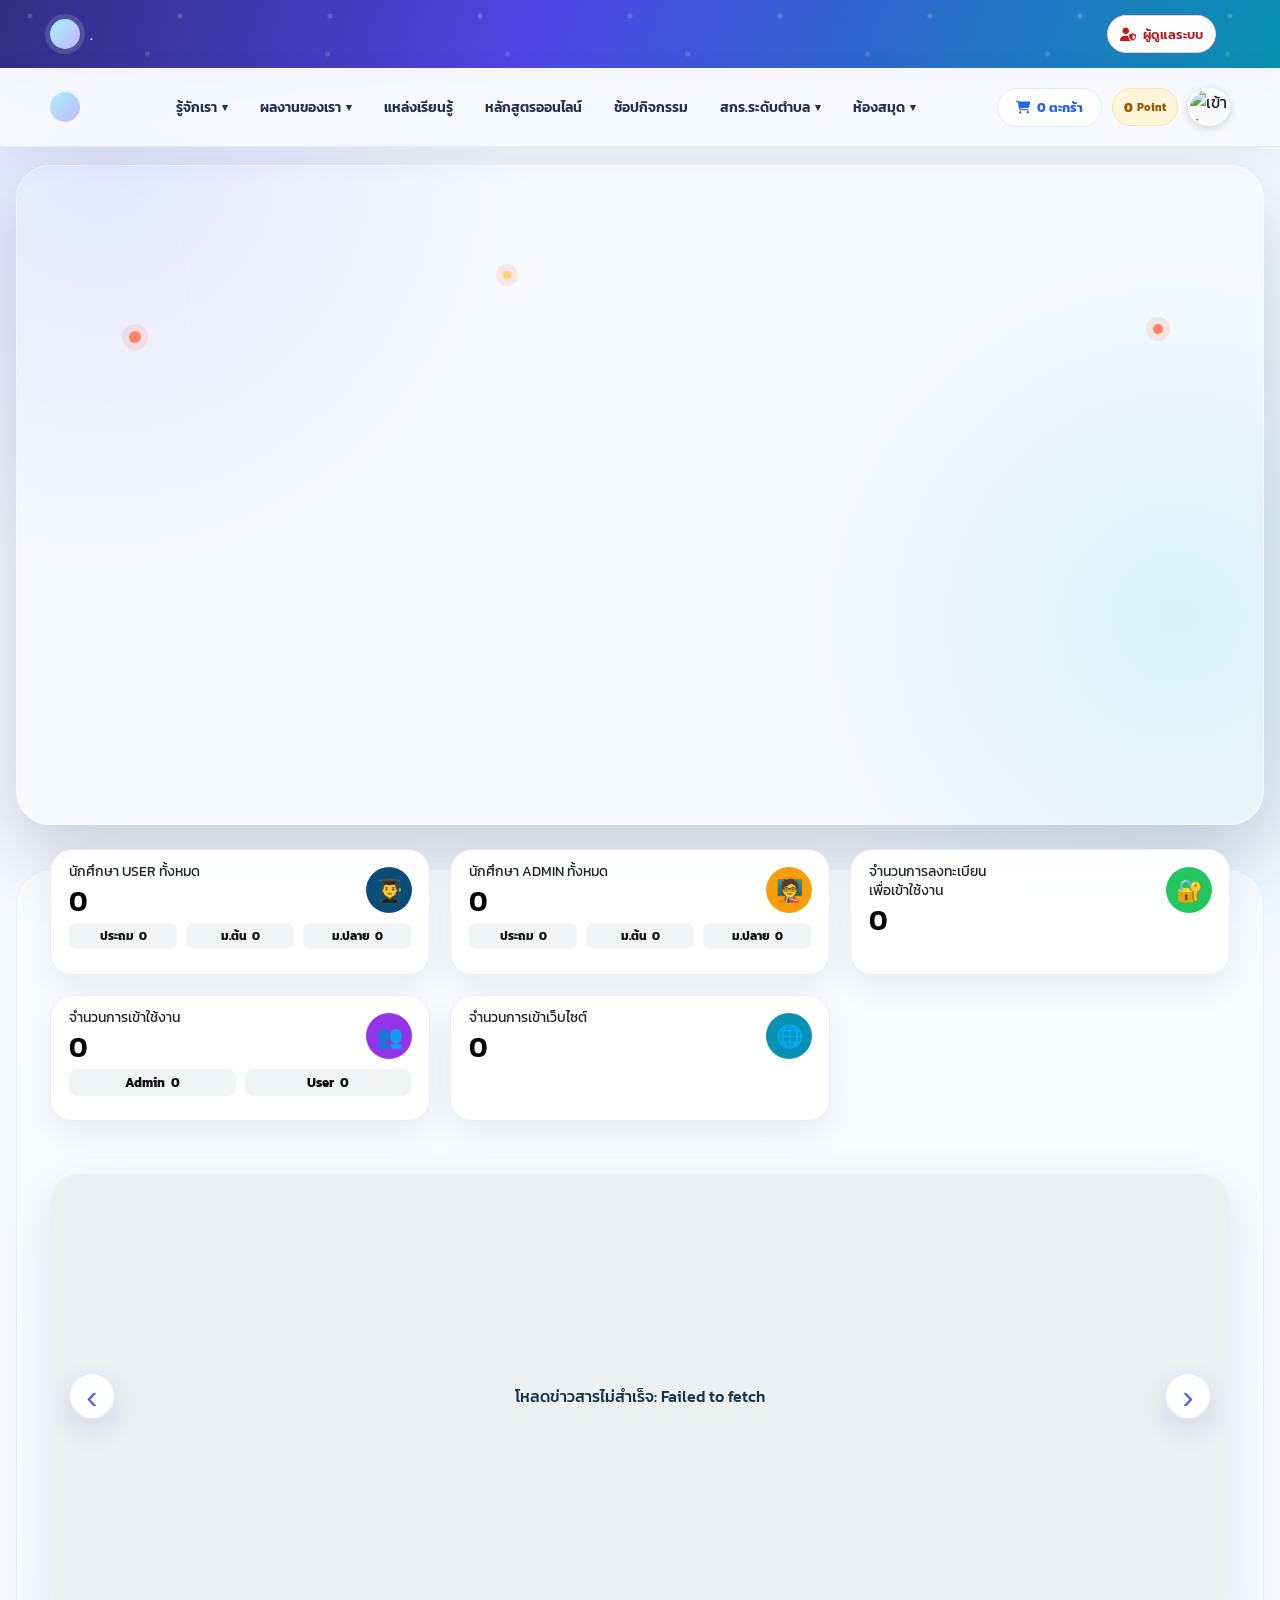
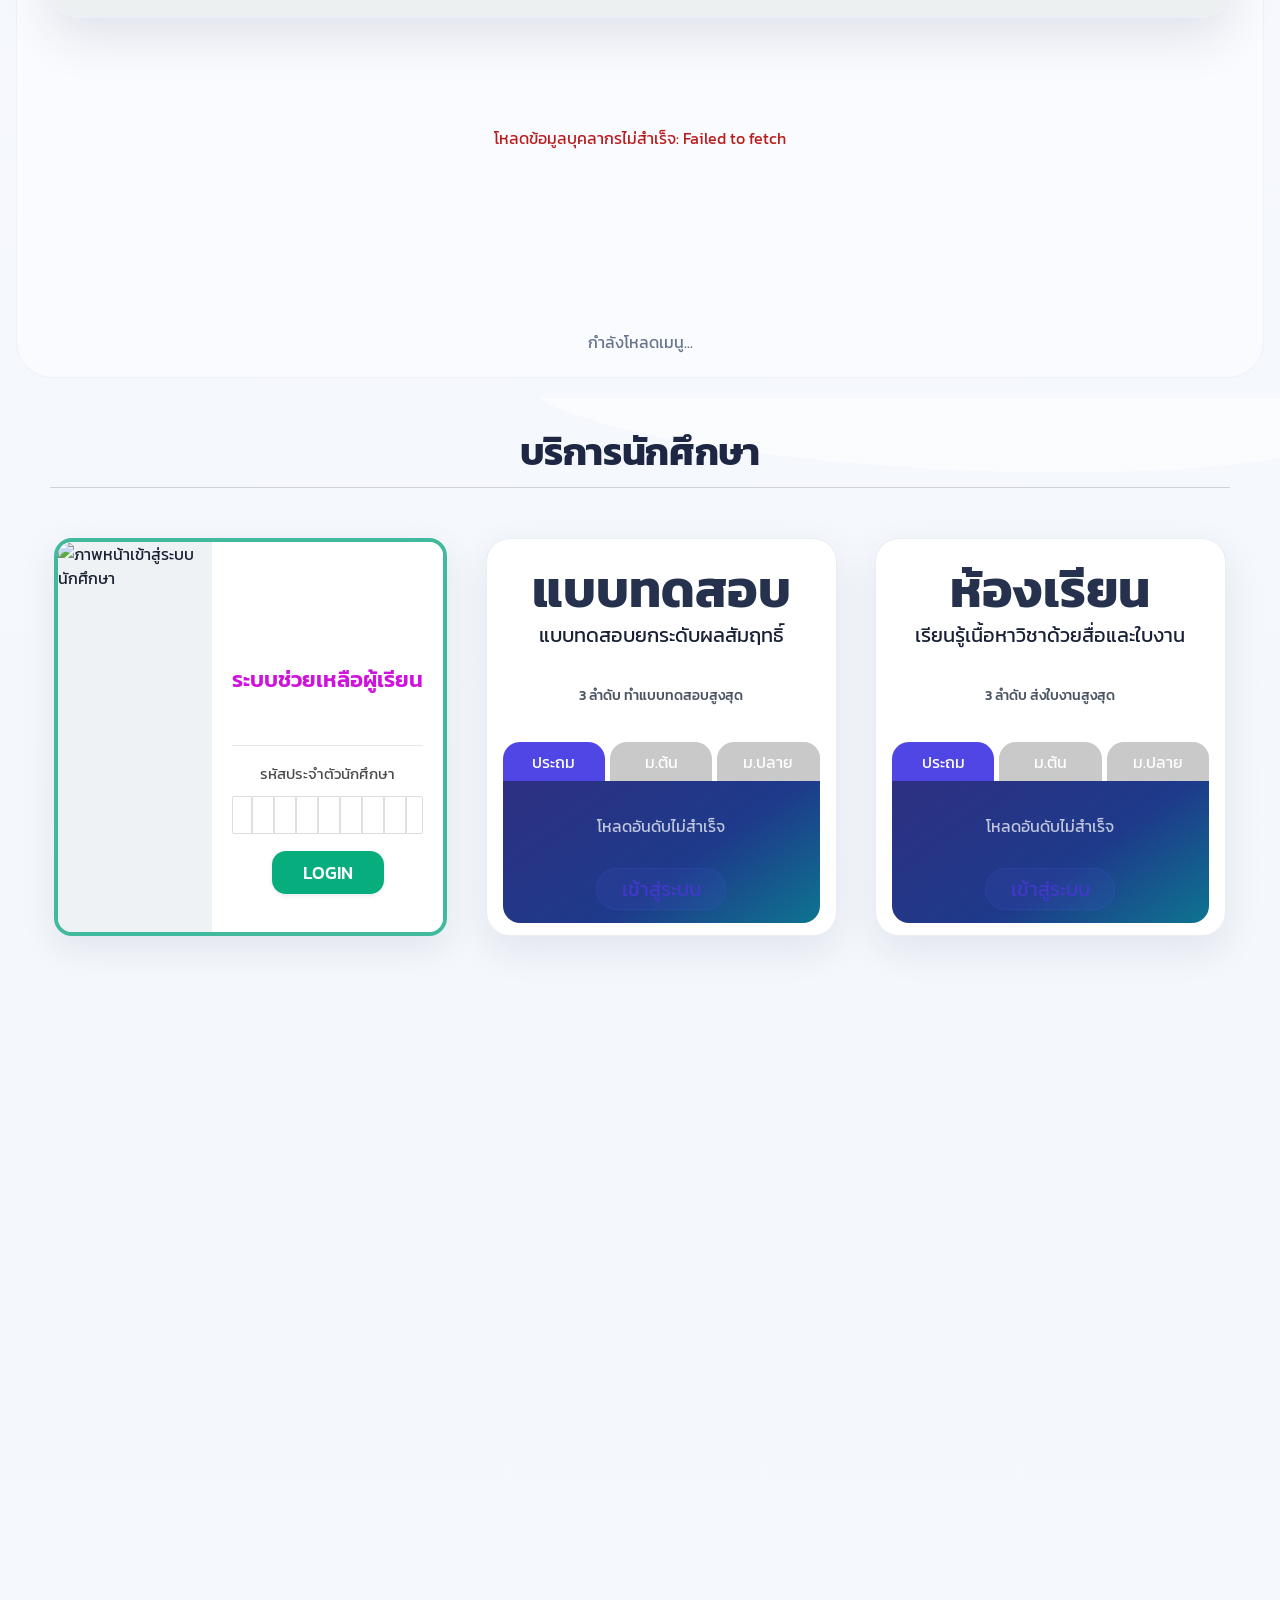
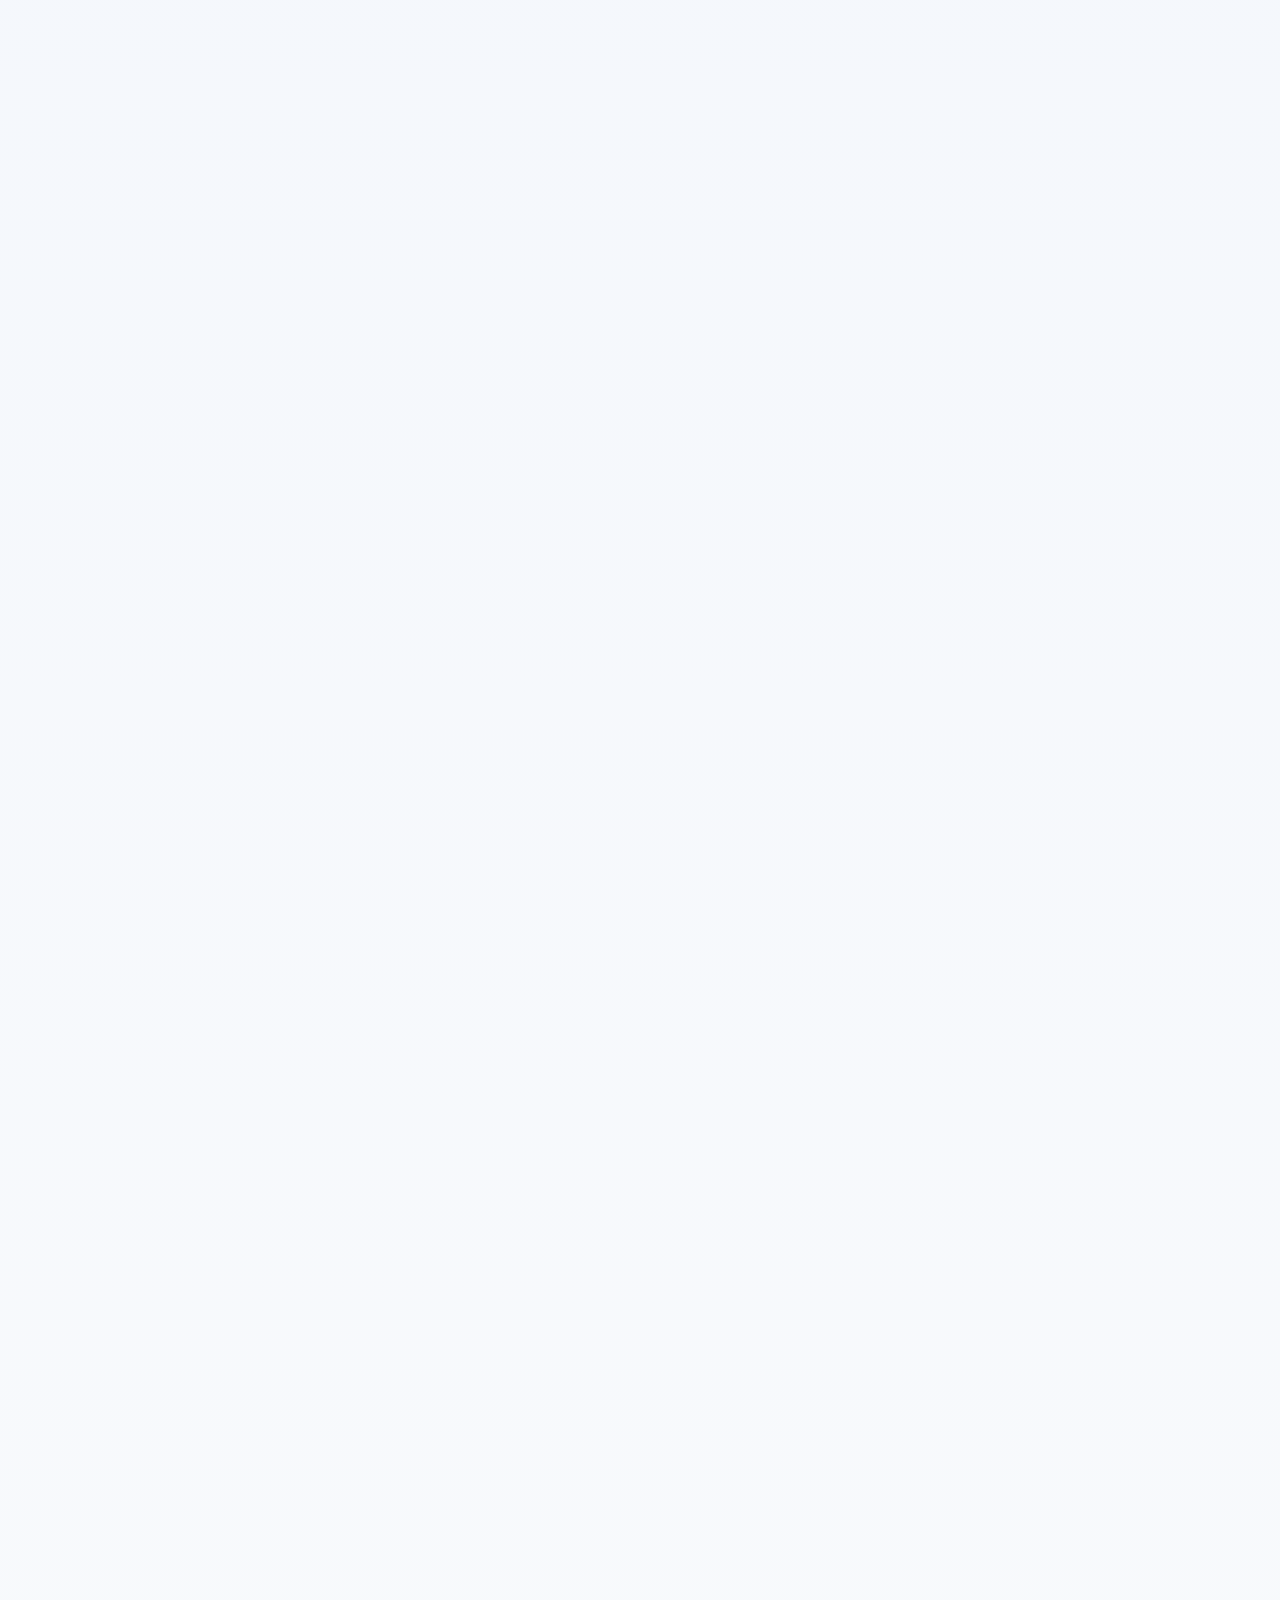
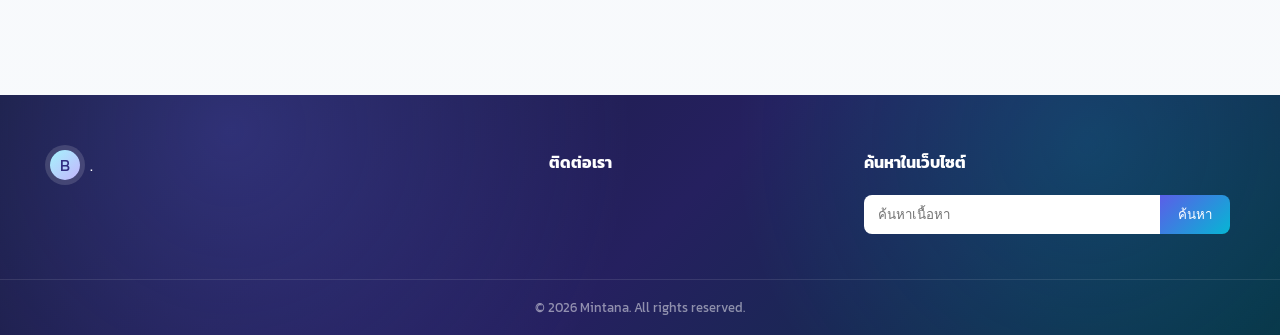
==== index.html @ cf55cb47 "Add files via upload" ====
<!DOCTYPE html>

<html lang="th">
<head>
    <script src="app-config.js?v=20260901-central-api-1"></script>
<meta charset="UTF-8" />
  <meta name="viewport" content="width=device-width, initial-scale=1.0" />
  <meta name="description" content="เว็บไซต์ร้านหนังสือสไตล์ภาพประกอบ พร้อมใช้งานบน GitHub Pages" />
  <title>สกร.ระดับอำเภอบ่อเกลือ</title>
  <link rel="preconnect" href="https://fonts.googleapis.com">
  <link rel="preconnect" href="https://script.google.com" crossorigin>
  <link rel="preconnect" href="https://script.googleusercontent.com" crossorigin>
  <link rel="preconnect" href="https://fonts.gstatic.com" crossorigin>
  <link rel="preconnect" href="https://cdn.jsdelivr.net">
  <link rel="preconnect" href="https://cdnjs.cloudflare.com">
  <script>
    // เริ่มโหลดข้อมูลหลักตั้งแต่ <head> ไม่ต้องรอ JavaScript ด้านล่างหน้า
    window.__SITE_HOMEFAST_PREFETCH = fetch(
      window.APP_CONFIG.API_URL + '?mode=homefast',
      { method: 'GET', cache: 'default', credentials: 'omit' }
    ).then(function (response) {
      return response.ok ? response.json() : null;
    }).catch(function () { return null; });
  </script>
  <link href="https://fonts.googleapis.com/css2?family=Kanit:wght@300;400;500;600;700;800&display=swap" rel="stylesheet">
  <style>
  #websiteHeroOverlay {
    opacity: 0;
    visibility: hidden;
  }

  #websiteHeroOverlay.website-hero-ready {
    opacity: 1;
    visibility: visible;
    transition: opacity 0.25s ease;
  }

    /* ลดงาน layout/paint ของส่วนล่างที่ยังไม่อยู่ในจอ */
    #learningSourceBox, #bestPracticeBox, #FBpostBox, #cliproomBox, #learningBaseModule {
      content-visibility: auto;
      contain-intrinsic-size: 1px 620px;
    }
</style>
<link rel="stylesheet" href="style.css?v=20260828-register-1" />
  <link rel="stylesheet" href="announcement.css?v=20260824-1" />
  <link rel="stylesheet" href="site-content.css?v=20260824-1" />
  <link rel="stylesheet" href="admin-mode.css?v=20260901-team-index-1" />
  <link rel="stylesheet" href="admin-section-guide.css?v=20260827-1" />
  <link rel="stylesheet" href="learning-source-box.css?v=20260901-map-v5" />
  <link rel="stylesheet" href="activity-box.css?v=20260826-6" />
  <link rel="stylesheet" href="best-practice-box.css?v=20260901-1" />
  <link rel="stylesheet" href="fbpost-box.css?v=20260826-1" />
  <link rel="stylesheet" href="boss-box.css?v=20260901-team-carousel-center-3" />
  <link rel="stylesheet" href="bus-box.css?v=20260723-1" />
  <link rel="stylesheet" href="cliproom-box.css?v=20260827-1" />
  <link rel="stylesheet" href="shopactivity-box.css?v=20260828-1" />
<link rel="stylesheet" href="student-services.css?v=20260902-login-card-1" />
  <link rel="stylesheet" href="home-summary.css?v=20260824-3" />
  <style>
    #learningBaseModule.shopactivity-preview{padding:52px 0;background:linear-gradient(145deg,#f4f7fb,#fff 55%,#eff5ff)}
    #learningBaseModule .shopactivity-arrow{width:40px;height:40px;padding:0;border-radius:50%;background:#fff;color:#2563eb;font-size:28px}
    #learningBaseModule .shopactivity-dot{width:9px;height:9px;padding:0;border-radius:20px;background:#cbd5e1}
    #learningBaseModule .shopactivity-dot.active{width:27px;background:#2563eb}
    @media(max-width:620px){#learningBaseModule.shopactivity-preview{padding:38px 0}#learningBaseModule .shopactivity-arrow{top:auto;bottom:0;width:36px;height:36px;padding:0}}
  </style>
  <link rel="stylesheet" href="profile-box.css?v=20260828-register-login-effect-1" />
<link rel="stylesheet" href="student-box.css?v=20260901-two-rows-fix-2" />
  <script defer src="https://cdn.jsdelivr.net/npm/sweetalert2@11"></script>
<link
  rel="stylesheet"
  href="https://cdnjs.cloudflare.com/ajax/libs/font-awesome/6.7.2/css/all.min.css"
  media="print" onload="this.media='all'">
  <link rel="stylesheet"
      href="https://cdn.jsdelivr.net/npm/bootstrap-icons@1.11.3/font/bootstrap-icons.min.css"
      media="print" onload="this.media='all'">
  <link rel="stylesheet" href="team-manager.css?v=20260901-index-1" />
  <link rel="stylesheet" href="theme-modern.css?v=20260902-1">
</head>
<body class="website-data-loading theme-v2">
  <div id="adminLoginModal" class="admin-login-modal" hidden>
    <form id="adminLoginForm" class="admin-login-card" autocomplete="on">
      <button id="adminLoginClose" class="admin-login-close" type="button" aria-label="ปิด">&times;</button>
      <div class="admin-login-icon"><i class="fa-solid fa-lock" aria-hidden="true"></i></div>
      <h1>เข้าสู่ระบบจัดการเว็บไซต์</h1>
      <p>กรอก Username และ Password เพื่อแสดงเครื่องมือแก้ไข</p>
      <label for="adminUsername">Username</label>
      <input id="adminUsername" name="username" type="text" autocomplete="username" required>
      <label for="adminPassword">Password</label>
      <div class="admin-password-wrap">
        <input id="adminPassword" name="password" type="password" autocomplete="current-password" required>
        <button id="adminTogglePassword" type="button" aria-label="แสดงหรือซ่อนรหัสผ่าน"><i class="fa-solid fa-eye"></i></button>
      </div>
      <button id="adminLoginSubmit" class="admin-login-submit" type="submit">เข้าสู่ระบบ</button>
      <button id="adminForgotButton" class="admin-forgot" type="button">ลืมรหัสผ่าน?</button>
      <div id="adminLoginStatus" class="admin-login-status" role="status"></div>
    </form>
  </div>

  <div class="admin-mode-banner admin-only" role="status" aria-label="สถานะผู้ดูแลระบบ">
    <div class="admin-storage-meter" id="adminStorageMeter" aria-label="พื้นที่จัดเก็บไฟล์ของผู้ดูแล">
      <div class="admin-storage-labels">
        <span id="adminStorageUsed">กำลังตรวจสอบพื้นที่...</span>
        <span id="adminStorageLimit">100 GB</span>
      </div>
      <div
        class="admin-storage-track"
        id="adminStorageTrack"
        role="progressbar"
        aria-label="พื้นที่จัดเก็บที่ใช้แล้ว"
        aria-valuemin="0"
        aria-valuemax="100"
        aria-valuenow="0"
      >
        <span class="admin-storage-fill" id="adminStorageFill"></span>
      </div>
    </div>
    <div class="admin-mode-label">Mode : ผู้ดูแลระบบ</div>
  </div>

  <div class="announcement">
    <div class="container announcement-inner">
      <a class="brand brand-light" href="#home" aria-label="Book Store home">
        <span class="brand-icon" data-website-brand-icon></span>
        <span data-website-brand-name>.</span>
      </a>
      <p id="announcementText" hidden></p>
      <div class="announcement-admin-actions" aria-label="การเข้าสู่ระบบผู้ดูแล">
        <button id="adminLoginButton" class="admin-access-button" type="button">
          <i class="fa-solid fa-user-shield" aria-hidden="true"></i>
          <span>ผู้ดูแลระบบ</span>
        </button>
        <button id="adminLogoutButton" class="admin-access-button admin-logout-button" type="button" hidden>
          <i class="fa-solid fa-right-from-bracket" aria-hidden="true"></i>
          <span>ออกจากโหมดแก้ไข</span>
        </button>
      </div>
      <div id="announcementSocials" class="announcement-socials" hidden aria-label="ช่องทางสื่อสังคมออนไลน์">
        <a id="announcementLine" class="announcement-social announcement-line" target="_blank" rel="noopener noreferrer" aria-label="Line" hidden>
          <i class="fa-brands fa-line" aria-hidden="true"></i>
        </a>
        <a id="announcementFacebook" class="announcement-social announcement-facebook" target="_blank" rel="noopener noreferrer" aria-label="Facebook" hidden>
          <i class="fa-brands fa-facebook-f" aria-hidden="true"></i>
        </a>
      </div>
    </div>
  </div>

<header class="site-header">
  <div class="container nav-wrap">

    <a class="brand" href="#home" aria-label="หน้าหลัก">
      <span class="brand-icon" data-website-brand-icon></span>
      <span data-website-brand-name></span>
    </a>

    <nav class="main-nav" aria-label="เมนูหลัก">
      <div class="main-nav-dropdown">
        <button class="main-nav-dropdown-toggle" type="button" aria-expanded="false">
          รู้จักเรา <span aria-hidden="true">▾</span>
        </button>
        <div class="main-nav-dropdown-menu" role="menu">
          <a href="vision.html" role="menuitem">วิสัยทัศน์ อัตลักษณ์ พันธกิจ</a>
          <a href="contact.html" role="menuitem">ติดต่อ/สอบถาม</a>
        </div>
      </div>

      <div class="main-nav-dropdown">
        <button class="main-nav-dropdown-toggle" type="button" aria-expanded="false">
          ผลงานของเรา <span aria-hidden="true">▾</span>
        </button>
        <div class="main-nav-dropdown-menu" role="menu">
          <a href="best_practice.html" role="menuitem">Best Practice</a>
          <a href="innovation.html" role="menuitem">สื่อ/นวัตกรรม</a>
          <a href="media.html" role="menuitem">คลังสื่อการสอน</a>
          <a href="reward.html" role="menuitem">รางวัล เกียรติบัตร</a>
          <a href="course.html" role="menuitem">คลังหลักสูตร</a>
        </div>
      </div>

      <a href="#learningSourceBox">แหล่งเรียนรู้</a>
      <a href="#cliproomBox">หลักสูตรออนไลน์</a>
      <a href="#learningBaseModule">ช้อปกิจกรรม</a>

      <div class="main-nav-dropdown">
        <button class="main-nav-dropdown-toggle" type="button" aria-expanded="false">
          สกร.ระดับตำบล <span aria-hidden="true">▾</span>
        </button>
        <div id="districtMenuList" class="main-nav-dropdown-menu" role="menu">
          <span class="main-nav-dropdown-status">กำลังโหลด...</span>
        </div>
      </div>

      <div class="main-nav-dropdown">
        <button class="main-nav-dropdown-toggle" type="button" aria-expanded="false">
          ห้องสมุด <span aria-hidden="true">▾</span>
        </button>
        <div id="libraryMenuList" class="main-nav-dropdown-menu" role="menu">
          <span class="main-nav-dropdown-status">กำลังโหลด...</span>
        </div>
      </div>
    </nav>

    <div class="nav-profile-actions" aria-label="ข้อมูลสมาชิก">
      <button
        id="profileCartBtn"
        class="profile-cart-btn"
        type="button"
        aria-label="เปิดตะกร้ากิจกรรม">
        <span class="cart-icon">🛒</span>
        <span id="profileCartCount">0</span> รายการ
      </button>

      <div
        id="mobileProfilePoint"
        class="mobile-profile-point"
        role="button"
        tabindex="0"
        aria-label="ดูรายการกิจกรรม">
        <strong id="mobileProfileHours">0</strong>
        <span id="mobileProfileHoursLabel">Point</span>
      </div>

      <img
        id="mobileProfilePhoto"
        class="mobile-profile-photo"
        src="https://static.wixstatic.com/media/a503e5_9064df4bf13044dab24382c889fa7d87~mv2.png"
        alt="บัญชีผู้ใช้"
        role="button"
        tabindex="0"
        aria-label="เปิดบัญชีผู้ใช้">

    </div>

  </div>
</header>

  <main>
    <section id="home" class="hero">
      <div id="websiteHeroOverlay" class="hero-overlay"></div>
      <div id="editwebsite" class="editwebsite admin-only" aria-label="แก้ไขหน้าเว็บไซต์">
        <button class="editwebsite-btn" type="button" data-editwebsite="text"><i class="fa-solid fa-pen-to-square" aria-hidden="true"></i>แก้ไขข้อความ</button>
        <button class="editwebsite-btn" type="button" data-editwebsite="image"><i class="fa-solid fa-image" aria-hidden="true"></i>แก้ไขโลโก้ ชื่อ รูปหัวเว็บไซต์</button>
      </div>
      <div class="container hero-content">
        <div id="heroKickerText" class="eyebrow" hidden></div>
        <h1 id="heroTitleText" hidden></h1>
        <p id="heroDescriptionText" hidden></p>

      </div>
      <div class="floating-dot dot-1"></div>
      <div class="floating-dot dot-2"></div>
      <div class="floating-dot dot-3"></div>
    </section>

<!-- รถโมบาย + ข่าวสาร: แสดงแนวเดียวกัน -->
<section id="news" class="news-section">
  <div class="container">
    <div id="homeSection" class="home-summary-section" aria-label="สรุปข้อมูลผู้ใช้งาน">
      <div class="home-summary-grid">
        <article class="home-summary-card home-summary-card-user">
          <div class="home-summary-icon home-summary-icon-user" aria-hidden="true">👨‍🎓</div>
          <div class="home-summary-title">นักศึกษา USER ทั้งหมด</div>
          <div class="home-summary-number" id="userTotalBox">0</div>
          <div class="home-summary-levels">
            <div>ประถม <span id="userPrimaryBox">0</span></div>
            <div>ม.ต้น <span id="userMiddleBox">0</span></div>
            <div>ม.ปลาย <span id="userHighBox">0</span></div>
          </div>
        </article>

        <article class="home-summary-card home-summary-card-admin">
          <div class="home-summary-icon home-summary-icon-admin" aria-hidden="true">🧑‍🏫</div>
          <div class="home-summary-title">นักศึกษา ADMIN ทั้งหมด</div>
          <div class="home-summary-number" id="adminTotalBox">0</div>
          <div class="home-summary-levels">
            <div>ประถม <span id="adminPrimaryBox">0</span></div>
            <div>ม.ต้น <span id="adminMiddleBox">0</span></div>
            <div>ม.ปลาย <span id="adminHighBox">0</span></div>
          </div>
        </article>

        <article class="home-summary-card home-summary-card-registration">
          <div class="home-summary-icon home-summary-icon-registration" aria-hidden="true">🔐</div>
          <div class="home-summary-title">จำนวนการลงทะเบียน<br>เพื่อเข้าใช้งาน</div>
          <div class="home-summary-number" id="registrationCountBox">0</div>
        </article>

        <article class="home-summary-card home-summary-card-login">
          <div class="home-summary-icon home-summary-icon-login" aria-hidden="true">👥</div>
          <div class="home-summary-title">จำนวนการเข้าใช้งาน</div>
          <div class="home-summary-number" id="loginCountBox">0</div>
          <div class="home-summary-levels home-summary-login-levels">
            <div>Admin <span id="adminLoginCountBox">0</span></div>
            <div>User <span id="userLoginCountBox">0</span></div>
          </div>
        </article>

        <article class="home-summary-card home-summary-card-website">
          <div class="home-summary-icon home-summary-icon-website" aria-hidden="true">🌐</div>
          <div class="home-summary-title">จำนวนการเข้าเว็บไซต์</div>
          <div class="home-summary-number" id="websiteVisitCountBox">0</div>
        </article>
      </div>
    </div>

    <div id="newsBusLayout" class="news-bus-layout bus-is-hidden">
      <div class="news-column">
        <div class="section-heading">
   
        </div>

        <div id="newsSlider" class="news-slider">
          <button id="manageNewsButton" class="editwebsite-btn news-manager-trigger admin-only" type="button"><i class="fa-solid fa-newspaper" aria-hidden="true"></i>จัดการข่าวสาร</button>
          <div id="newsSlides" class="news-slides">
            <div class="news-loading">กำลังโหลดข่าวสาร...</div>
          </div>
          <button id="newsPrev" class="news-arrow news-prev" type="button" aria-label="ข่าวก่อนหน้า">‹</button>
          <button id="newsNext" class="news-arrow news-next" type="button" aria-label="ข่าวถัดไป">›</button>
          <div id="newsDots" class="news-dots"></div>
        </div>

        <!-- ข้อมูลใต้ข่าวสาร: 2 แถว -->
        <div class="news-info-row admin-news-info-row">
          <!-- แถว 1: บุคลากรจากชีต boss แสดง 1 แถวและเลื่อนได้เมื่อรายการล้น -->
          <aside id="bossBox" class="boss-box boss-carousel" aria-label="บุคลากร" aria-live="polite">
            <div class="boss-box-toolbar">
              <button class="admin-manage-data-button admin-only" type="button" data-admin-page="team">
                <i class="fa-solid fa-pen-to-square" aria-hidden="true"></i>
                จัดการข้อมูล
              </button>
            </div>
            <div class="boss-carousel-shell">
              <button id="bossPrev" class="boss-carousel-arrow boss-carousel-prev" type="button" aria-label="บุคลากรก่อนหน้า" hidden>‹</button>
              <div id="bossViewport" class="boss-carousel-viewport">
                <div id="bossTrack" class="boss-carousel-track">
                  <div class="boss-carousel-status">กำลังโหลดข้อมูลบุคลากร...</div>
                </div>
              </div>
              <button id="bossNext" class="boss-carousel-arrow boss-carousel-next" type="button" aria-label="บุคลากรถัดไป" hidden>›</button>
            </div>
          </aside>

          <!-- แถว 2: เมนูผลงานเรียงแนวนอน -->
          <section id="studentBox" class="student-box menu-shortcuts" aria-label="เมนูลัด">
            <div id="settingMenuGrid" class="setting-menu-grid" aria-live="polite">
              <div class="setting-menu-loading">กำลังโหลดเมนู...</div>
            </div>
          </section>
        </div>

      </div>
    </div>
  </div>
</section>

<!-- บริการนักศึกษา: อยู่หลัง news-info-row และก่อนรายการ User -->
<section id="studentServicesBox" class="student-services-section" aria-labelledby="studentServicesTitle" data-admin-section="1">
  <div class="container">
    <div class="student-services-box">
      <h2 id="studentServicesTitle">บริการนักศึกษา</h2>

      <div class="student-services-grid">
        <div class="student-services-account">
          <div class="student-services-account-photo-wrap">
            <img
              id="studentServicesLoginPhoto"
              class="student-services-account-image"
              src="https://static.wixstatic.com/media/a503e5_de01d7417d364b9a81f6702f7dd6932a~mv2.png"
              alt="ภาพหน้าเข้าสู่ระบบนักศึกษา">
          </div>

          <div class="student-services-login-panel">
            <div class="student-services-login-brand">
              <img
                id="studentServicesLoginLogo"
                class="student-services-login-logo"
                alt="โลโก้หน่วยงาน">
              <div id="studentServicesLoginTitle" class="student-services-login-title">ระบบช่วยเหลือผู้เรียน</div>
              <div id="studentServicesLoginSubtitle" class="student-services-login-subtitle"></div>
            </div>

            <div class="student-services-login-divider" aria-hidden="true"></div>

            <form id="studentServicesLoginForm" class="student-services-login">
              <label for="studentServicesId">รหัสประจำตัวนักศึกษา</label>
              <input
                id="studentServicesId"
                name="studentId"
                type="text"
                inputmode="numeric"
                maxlength="10"
                autocomplete="off"
                aria-label="รหัสประจำตัวนักศึกษา">
              <button id="studentServicesLoginBtn" type="submit">LOGIN</button>
            </form>
          </div>
        </div>

        <article class="student-service-card student-service-exam"
                 data-ranking-type="quiz">
          <div class="student-service-card-heading">
            <strong>แบบทดสอบ</strong>
            <span>แบบทดสอบยกระดับผลสัมฤทธิ์</span>
          </div>
          <p class="student-service-ranking-title">3 ลำดับ ทำแบบทดสอบสูงสุด</p>
          <div class="student-service-board">
            <div class="student-service-tabs" role="tablist" aria-label="เลือกระดับชั้นของรายงานแบบทดสอบ">
              <button class="is-active" type="button" role="tab" aria-selected="true" data-level="ประถม">ประถม</button>
              <button type="button" role="tab" aria-selected="false" data-level="ม.ต้น">ม.ต้น</button>
              <button type="button" role="tab" aria-selected="false" data-level="ม.ปลาย">ม.ปลาย</button>
            </div>
            <div class="student-service-ranking" aria-live="polite">
              <span class="student-service-ranking-status">กำลังโหลดอันดับ...</span>
            </div>
            <a class="student-service-open" href="quiz.html" target="_blank" rel="noopener">เข้าสู่ระบบ</a>
          </div>
        </article>

        <article class="student-service-card student-service-classroom"
                 data-ranking-type="worksheet">
          <div class="student-service-card-heading">
            <strong>ห้องเรียน</strong>
            <span>เรียนรู้เนื้อหาวิชาด้วยสื่อและใบงาน</span>
          </div>
          <p class="student-service-ranking-title">3 ลำดับ ส่งใบงานสูงสุด</p>
          <div class="student-service-board">
            <div class="student-service-tabs" role="tablist" aria-label="เลือกระดับชั้นของรายงานใบงาน">
              <button class="is-active" type="button" role="tab" aria-selected="true" data-level="ประถม">ประถม</button>
              <button type="button" role="tab" aria-selected="false" data-level="ม.ต้น">ม.ต้น</button>
              <button type="button" role="tab" aria-selected="false" data-level="ม.ปลาย">ม.ปลาย</button>
            </div>
            <div class="student-service-ranking" aria-live="polite">
              <span class="student-service-ranking-status">กำลังโหลดอันดับ...</span>
            </div>
            <a class="student-service-open" href="classroom.html" target="_blank" rel="noopener">เข้าสู่ระบบ</a>
          </div>
        </article>
      </div>
    </div>
  </div>
</section>

<!-- แหล่งเรียนรู้ในพื้นที่: Box แยก ไม่กระทบระบบเดิม -->
<section id="learningSourceBox" class="lsb-section" data-admin-section="2">
  <div class="container">

    <div class="section-heading learning-source-heading">
      <div>
        <div class="activity-box-kicker">
          ★ แหล่งเรียนรู้ในพื้นที่
        </div>

        <h2>แหล่งเรียนรู้ผ่านแผนที่</h2>
      </div>

      <a class="editwebsite-btn learning-admin-button admin-only" href="addlearning.html" target="_blank" rel="noopener noreferrer"><i class="fa-solid fa-map-location-dot" aria-hidden="true"></i>จัดการแหล่งเรียนรู้</a>

      <a id="lsbOpenAll"
         class="lsb-open-all"
         href="learning.html" target="_blank">
        ดูรายการทั้งหมด
      </a>
    </div>

    <div class="lsb-rating-note">
      วางเมาส์ที่หมุดเพื่อดูข้อมูลแหล่งเรียนรู้ และเลื่อนดูภาพรายการด้านล่าง
      <span aria-hidden="true">★</span>
    </div>

    <div class="lsb-box">
      <div id="lsbAreaGrid" class="lsb-area-grid">
        <div class="lsb-loading">
          กำลังโหลดแหล่งเรียนรู้...
        </div>
      </div>

      <div id="lsbShowAllWrap" class="lsb-show-all-wrap" hidden>
        <button id="lsbShowAllBtn" class="lsb-show-all-btn" type="button">
          แสดงแหล่งเรียนรู้ทั้งหมด
        </button>
      </div>
    </div>

  </div>
</section>

<!-- ห้องเรียนออนไลน์: ใช้ระบบ Login เดียวกับ accountBtn -->

<!-- Best Practice Box: ข้อมูลจากชีต best_practice -->
<section id="bestPracticeBox" class="best-practice-box-section" data-admin-section="3">
  <div class="best-practice-box-container">
    <div class="best-practice-box-heading">
      <div>
        <div class="activity-box-kicker">★ BEST PRACTICE</div>
        <h2>แนวปฏิบัติที่เป็นเลิศ</h2>
      </div>

      <a class="best-practice-box-more-btn" href="best_practice.html">
        ดู Best Practice ทั้งหมด
      </a>
    </div>

    <div id="bestPracticeBoxStatus" class="best-practice-box-status">
      กำลังโหลด Best Practice...
    </div>

    <div id="bestPracticeBoxSlider" class="best-practice-box-slider" hidden>
      <button id="bestPracticeBoxPrev" class="best-practice-box-arrow best-practice-box-prev" type="button" aria-label="Best Practice ก่อนหน้า">‹</button>
      <div id="bestPracticeBoxViewport" class="best-practice-box-viewport">
        <div id="bestPracticeBoxTrack" class="best-practice-box-track"></div>
      </div>
      <button id="bestPracticeBoxNext" class="best-practice-box-arrow best-practice-box-next" type="button" aria-label="Best Practice ถัดไป">›</button>
    </div>
  </div>
</section>

<!-- FBpostBox: โพสต์ Facebook จากชีต facebook ของทุก Spreadsheet ตำบล -->
<section id="FBpostBox" class="fbpost-box-section" aria-labelledby="fbpostBoxTitle" data-admin-section="4">
  <div class="fbpost-box-container">
    <div class="fbpost-box-heading fbpost-admin-heading">
      <div>
        <div class="activity-box-kicker">★ FACEBOOK</div>
        <h2 id="fbpostBoxTitle">โพสต์จากพื้นที่</h2>
      </div>

      <button id="manageFacebookButton" class="editwebsite-btn facebook-manager-trigger admin-only" type="button"><i class="fa-brands fa-facebook" aria-hidden="true"></i>เพิ่มโพสต์ Facebook</button>

      <a class="fbpost-box-more-btn" href="fbpost.html">
        ดูโพสต์ทั้งหมด
      </a>
    </div>

    <div id="fbpostBoxStatus" class="fbpost-box-status">
      กำลังโหลดโพสต์ Facebook...
    </div>

    <div id="fbpostBoxGrid" class="fbpost-box-grid"></div>
  </div>
</section>

<section id="cliproomBox" class="cliproom-section" aria-labelledby="cliproomTitle" data-admin-section="5">
  <div class="container">
    <div class="cliproom-admin-actions admin-only" aria-label="จัดการหลักสูตรอบรมออนไลน์">
      <a class="cliproom-admin-course-button" href="admincliproom.html" target="_blank" rel="noopener noreferrer">
        <i class="fa-solid fa-pen-to-square" aria-hidden="true"></i>
        <span>เพิ่ม/แก้ไขหลักสูตร</span>
      </a>
    </div>
    <div class="cliproom-heading">
      <div>
        <div class="activity-box-kicker">★ CLIPROOM</div>
        <div class="cliproom-title-row">
          <div class="cliproom-title-copy">
            <h2 id="cliproomTitle">หลักสูตรอบรมออนไลน์</h2>
            <p>เรียนรู้ผ่านวิดีโอ ทำแบบทดสอบ และรับเกียรติบัตรออนไลน์</p>
          </div>
          <img
            class="cliproom-certificate-image"
            src="https://static.wixstatic.com/media/a503e5_2215286aaadd48a5922a7813c980a3af~mv2.png"
            alt="รับเกียรติบัตรออนไลน์"
            loading="lazy">
        </div>
      </div>
      <a class="cliproom-open-all" href="cliproom.html" target="_blank" rel="noopener">ดูหลักสูตรทั้งหมด</a>
    </div>
    <div class="cliproom-slider">
      <button id="cliproomPrev" class="cliproom-arrow cliproom-prev" type="button" aria-label="หลักสูตรก่อนหน้า">‹</button>
      <div class="cliproom-viewport"><div id="cliproomTrack" class="cliproom-track"><div class="cliproom-loading"><span class="cliproom-spinner"></span>กำลังโหลดหลักสูตร...</div></div></div>
      <button id="cliproomNext" class="cliproom-arrow cliproom-next" type="button" aria-label="หลักสูตรถัดไป">›</button>
      <div id="cliproomDots" class="cliproom-dots" aria-label="หน้ารายการหลักสูตร"></div>
    </div>
  </div>
</section>

<section id="learningBaseModule" class="shopactivity-preview" aria-labelledby="shopActivityTitle" data-admin-section="6">
  <div class="container">
    <div class="shopactivity-admin-actions admin-only" aria-label="จัดการกิจกรรม">
      <a class="shopactivity-admin-edit-button" href="addactivity.html" target="_blank" rel="noopener noreferrer">
        <i class="fa-solid fa-pen-to-square" aria-hidden="true"></i>
        <span>เพิ่ม/แก้ไขกิจกรรม</span>
      </a>
    </div>
    <div class="shopactivity-preview-heading">
      <div>
        <div class="activity-box-kicker">★ ฐานการเรียนรู้</div>
        <div class="shopactivity-title-row">
          <div class="shopactivity-title-copy">
            <h2 id="shopActivityTitle">ช้อปกิจกรรม</h2>
            <p>เลือกกิจกรรมที่สนใจ สะสม Point และยืนยันการเข้าร่วมได้ในหน้ากิจกรรม</p>
          </div>
          <img
            class="shopactivity-title-image"
            src="https://static.wixstatic.com/media/a503e5_4950e79a08734dba9bac49c414baeed8~mv2.png"
            alt="Certificate"
            loading="lazy">
        </div>
      </div>
      <a class="shopactivity-open-all" href="shopactivity.html" target="_blank" rel="noopener">ดูกิจกรรมทั้งหมด</a>
    </div>
    <div class="shopactivity-slider">
      <button id="shopActivityPrev" class="shopactivity-arrow shopactivity-prev" type="button" aria-label="กิจกรรมก่อนหน้า">‹</button>
      <div class="shopactivity-viewport">
        <div id="shopActivityTrack" class="shopactivity-track">
          <div class="shopactivity-loading"><span class="shopactivity-spinner"></span>กำลังโหลดกิจกรรม...</div>
        </div>
      </div>
      <button id="shopActivityNext" class="shopactivity-arrow shopactivity-next" type="button" aria-label="กิจกรรมถัดไป">›</button>
      <div id="shopActivityDots" class="shopactivity-dots"></div>
    </div>
  </div>
</section>


  </main>

  <footer id="contact" class="footer">
    <div class="container footer-inner">
      <div>
        <a class="brand brand-light" href="#home"><span class="brand-icon" data-website-brand-icon>B</span><span data-website-brand-name>.</span></a>
        <p id="footerOrganization" class="footer-organization" hidden></p>
        <p id="footerDescription" hidden></p>
      </div>
      <div>
        <h4>ติดต่อเรา</h4>
        <p id="footerAddress" hidden></p>
        <p id="footerPhone" hidden></p>
      </div>
      <div>
        <h4>ค้นหาในเว็บไซต์</h4>
        <form id="siteSearchForm" class="subscribe-form" role="search">
          <input id="siteSearchInput" type="search" placeholder="ค้นหาเนื้อหา" aria-label="ค้นหาเนื้อหาในเว็บไซต์" required>
          <button type="submit">ค้นหา</button>
        </form>
      </div>
    </div>
    <div class="copyright">© 2026 Mintana. All rights reserved.</div>
  </footer>

<script defer src="site-fast-data.js?v=20260902-login-card-2"></script>
<script defer src="script.js?v=20260901-menu-horizontal-1"></script>
<script defer src="announcement.js?v=20260824-1"></script>
<script defer src="site-content.js?v=20260901-no-team-1"></script>
<script defer src="admin-mode.js?v=20260901-team-index-1"></script>
<script defer src="team-manager.js?v=20260901-index-1"></script>
<script defer src="admin-section-guide.js?v=20260901-bp-1"></script>
<script defer src="home-summary.js?v=20260830-fast-2"></script>
<script defer src="profile-config.js?v=20260821-1"></script>
<script defer src="student-profile-login.js?v=20260902-login-card-1"></script>
<script defer src="student-service-ranking.js?v=20260830-fast-2"></script>
<script defer src="learning-source-box.js?v=20260901-map-v5"></script>
  <script defer src="best-practice-box.js?v=20260901-loading-fix-2"></script>
  <script defer src="fbpost-box.js?v=20260901-8cards-1"></script>
  <script defer src="boss-box.js?v=20260901-team-carousel-fix-2"></script>
  <script defer src="cliproom-box.js?v=20260815-3"></script>
  <script defer src="shopactivity-box.js?v=20260815-1"></script>

<!-- Student Modal -->
<div id="studentModal" class="learning-modal">
  <div class="learning-modal-box">

    <button
      class="btn-red learning-modal-close"
      type="button"
      aria-label="ปิด"
      onclick="LearningBase.closeModal('studentModal')">
      ×
    </button>

    <!-- ส่วน Login -->
    <div id="loginSection">
      <h2>👤 Login</h2>

      <label for="loginPhone">เบอร์โทร</label>
      <input
        id="loginPhone"
        maxlength="10"
        inputmode="numeric">

      <div class="learning-login-actions">
        <button
          type="button"
          onclick="LearningBase.studentLogin()">
          Login
        </button>

        <button
          id="newRegisterBtn"
          class="btn-green"
          type="button"
          onclick="LearningBase.showRegisterBox()">
          ลงทะเบียนผู้ใช้ใหม่
        </button>
      </div>
    </div>

    <!-- ส่วนลงทะเบียน -->
    <div id="registerBox" style="display:none">
      <h2>👤 ลงทะเบียนสมาชิก</h2>

      <label for="stuFullname">
        ชื่อ-นามสกุล
      </label>

      <input
        id="stuFullname"
        autocomplete="name">

      <label for="stuPhone">
        เบอร์โทร
      </label>

      <input
        id="stuPhone"
        maxlength="10"
        inputmode="numeric"
        autocomplete="tel">

      <label for="stuAddress">
        ที่อยู่
      </label>

      <textarea
        id="stuAddress"
        autocomplete="street-address">
      </textarea>

      <label for="stuPhoto">
        แนบรูปภาพ
      </label>

      <input
        id="stuPhoto"
        class="learning-file-input"
        type="file"
        accept="image/jpeg,image/png,image/webp,image/gif">

      <div class="learning-photo-help">
        รองรับ JPG, PNG, WEBP หรือ GIF
        ขนาดไม่เกิน 5 MB
      </div>

      <div
        id="stuPhotoPreviewWrap"
        class="learning-photo-preview-wrap"
        hidden>

        <img
          id="stuPhotoPreview"
          class="learning-photo-preview"
          alt="ตัวอย่างรูปที่แนบ">

        <button
          type="button"
          class="learning-photo-remove"
          onclick="LearningBase.clearStudentPhoto()">
          ลบรูป
        </button>
      </div>

      <div class="learning-register-actions">
        <button
          class="btn-green"
          type="button"
          onclick="LearningBase.registerStudent()">
          ลงทะเบียน
        </button>
      </div>
    </div>

    <!-- ส่วนหลังเข้าสู่ระบบ -->
    <div
      id="logoutBox"
      style="margin-top:15px;display:none">

      <div
        style="
          display:flex;
          gap:8px;
          flex-wrap:wrap;
        ">

        <button
          class="btn-green"
          type="button"
          onclick="LearningBase.showRegisterBox()">
          ลงทะเบียน
        </button>
      </div>
    </div>

  </div>
</div>
<!-- =====================================================
     Popup แก้ไขโปรไฟล์
     แยกจาก Popup ลงทะเบียนเดิมทั้งหมด
====================================================== -->
<div id="editProfileModal" class="learning-modal">
  <div class="learning-modal-box edit-profile-modal-box">

    <div class="edit-profile-header">

      <h2 class="edit-profile-title">
        <i class="fa fa-user" aria-hidden="true"></i>
        แก้ไขโปรไฟล์
      </h2>

      <button
        class="learning-modal-close edit-profile-close"
        type="button"
        aria-label="ปิด"
        onclick="LearningBase.closeEditProfile()">
        ×
      </button>

    </div>

    <div
      id="editPhotoPreviewWrap"
      class="edit-profile-preview-wrap"
      hidden>

      <img
        id="editPhotoPreview"
        class="edit-profile-preview"
        alt="ตัวอย่างรูปโปรไฟล์">

      <button
        class="btn-red edit-profile-remove-photo"
        type="button"
        onclick="LearningBase.removeEditProfilePhoto()">
        ลบรูป
      </button>
    </div>

    <div class="edit-profile-form">

      <label for="editFullname">ชื่อ-นามสกุล</label>
      <input
        id="editFullname"
        class="learning-input"
        type="text"
        autocomplete="name">

      <label for="editPhone">เบอร์โทร</label>
      <input
        id="editPhone"
        class="learning-input"
        type="tel"
        maxlength="10"
        inputmode="numeric"
        autocomplete="tel">

      <label for="editAddress">ที่อยู่</label>
      <textarea
        id="editAddress"
        class="learning-input"
        rows="4"></textarea>

      <label for="editPhoto">แนบรูปภาพ</label>

      <div class="edit-profile-file-box">
        <input
          id="editPhoto"
          type="file"
          accept="image/jpeg,image/png,image/webp,image/gif">
      </div>

      <small class="edit-profile-help">
        รองรับ JPG, PNG, WEBP หรือ GIF ขนาดไม่เกิน 5 MB
      </small>

      <div class="edit-profile-actions">
        <button
          id="saveEditProfileBtn"
          class="btn-green"
          type="button"
          onclick="LearningBase.saveEditProfile()">
          บันทึก
        </button>
      </div>

    </div>

    <div class="edit-profile-footer">
      <button
        class="profile-logout-btn edit-profile-logout-btn"
        type="button"
        onclick="LearningBase.logoutFromEditProfile()">
        ออกจากระบบ
      </button>
    </div>

  </div>
</div>
<!-- Cart Modal -->
<div id="cartModal" class="learning-modal">
  <div class="learning-modal-box">

    <button
      class="btn-red learning-modal-close"
      type="button"
      aria-label="ปิด"
      onclick="LearningBase.closeModal('cartModal')">
      ×
    </button>

    <h2>🛒 ตะกร้ากิจกรรมของคุณ</h2>

    <div class="learning-modal-content">
      <div id="cartList"></div>
    </div>

  </div>
</div>

<div id="detailModal" class="learning-modal">
  <div class="learning-modal-box" style="max-width:900px">
    <div id="detailContent"></div>
    <div style="display:flex;gap:8px;flex-wrap:wrap;margin-top:15px">
      <button id="detailAddCartBtn"><i class="bi bi-bag-plus-fill"></i> ใส่ตะกร้า</button>
     <button
    class="detail-close-btn"
    type="button"
    aria-label="ปิด"
    onclick="LearningBase.closeModal('detailModal')">
    ×
</button>
    </div>
  </div>
</div>


<!-- Popup รายละเอียดหนังสือ -->
</div>

  <script defer src="learning-base.js?v=20260828-register-login-effect-1"></script>
  <script defer src="profile-box.js?v=20260731-1"></script>

  

<!-- เมนูด้านล่างสำหรับสมาร์ทโฟนและแท็บเล็ต -->
<nav id="mobileBottomNav"
     class="mobile-bottom-nav"
     aria-label="เมนูด้านล่าง">

  <a href="#home" class="mobile-bottom-link active">
    <i class="fa fa-home" aria-hidden="true"></i>
    <span>Home</span>
  </a>

  <a href="#newsSlider" class="mobile-bottom-link">
    <i class="fa fa-newspaper-o" aria-hidden="true"></i>
    <span>ข่าวสาร</span>
  </a>

  <a href="#learningSourceBox" class="mobile-bottom-link">
    <i class="fa fa-map-marker" aria-hidden="true"></i>
    <span>แหล่งเรียนรู้</span>
  </a>

  <a href="#cliproomBox" class="mobile-bottom-link">
    <i class="fa fa-play-circle" aria-hidden="true"></i>
    <span>หลักสูตร</span>
  </a>

<a href="shopactivity.html" class="mobile-bottom-link" target="_blank" rel="noopener">
    <i class="fa fa-calendar-check-o" aria-hidden="true"></i>
    <span>กิจกรรม</span>
  </a>

</nav>
  <script>
document.addEventListener('DOMContentLoaded', function () {
  const mobileLinks = Array.from(
    document.querySelectorAll('.mobile-bottom-link')
  );

  const sectionIds = [
    'home',
    'newsSlider',
    'learningSourceBox',
    'cliproomBox',
    'learningBaseModule'
  ];

  const setActiveMenu = function (targetId) {
    mobileLinks.forEach(function (link) {
      const href = link.getAttribute('href');
      link.classList.toggle(
        'active',
        href === '#' + targetId
      );
    });
  };

  mobileLinks.forEach(function (link) {
    link.addEventListener('click', function () {
      const targetId = link
        .getAttribute('href')
        .replace('#', '');

      setActiveMenu(targetId);
    });
  });

  const observer = new IntersectionObserver(
    function (entries) {
      const visibleEntries = entries
        .filter(function (entry) {
          return entry.isIntersecting;
        })
        .sort(function (a, b) {
          return b.intersectionRatio - a.intersectionRatio;
        });

      if (visibleEntries.length) {
        setActiveMenu(visibleEntries[0].target.id);
      }
    },
    {
      root: null,
      rootMargin: '-20% 0px -60% 0px',
      threshold: [0.01, 0.1, 0.25]
    }
  );

  sectionIds.forEach(function (id) {
    const section = document.getElementById(id);

    if (section) {
      observer.observe(section);
    }
  });
});
</script>
  <!-- Popup ประชาสัมพันธ์จากชีต boss -->
  <div id="bossPopup" class="boss-popup" hidden aria-hidden="true">
    <div class="boss-popup-dialog" role="dialog" aria-modal="true" aria-label="ประชาสัมพันธ์">
      <button id="bossPopupClose" class="boss-popup-close" type="button" aria-label="ปิด">×</button>
      <img id="bossPopupImage" class="boss-popup-image" src="" alt="ภาพประชาสัมพันธ์">
      <div id="bossPopupActions" class="boss-popup-actions" hidden>
        <a id="bossPopupDetail" class="boss-popup-detail" href="#" target="_blank" rel="noopener noreferrer">รายละเอียด</a>
      </div>
    </div>
  </div>

</body>
</html>
---- style.css ----
:root{--navy:#08263a;--navy2:#061c2c;--orange:#ff8467;--orange2:#ff6d4d;--yellow:#ffd36d;--cream:#fff6e7;--white:#fff;--text:#10212c;--muted:#64717a;--shadow:0 18px 45px rgba(7,31,48,.18)}
html {
  scroll-behavior: smooth;
}
*{box-sizing:border-box}html{scroll-behavior:smooth}body{margin:0;font-family:"Kanit",sans-serif;color:var(--text);background:var(--cream)}a{text-decoration:none;color:inherit}img{max-width:100%;display:block}.container{width:min(1180px,calc(100% - 40px));margin:auto}
.announcement{background:var(--navy2);color:#fff;min-height:86px;display:flex;align-items:center;background-image:radial-gradient(circle at 8% 30%,#ff744d 0 2px,transparent 3px),radial-gradient(circle at 28% 70%,#ffd36d 0 2px,transparent 3px),radial-gradient(circle at 72% 25%,#ff744d 0 2px,transparent 3px),radial-gradient(circle at 88% 70%,#fff 0 1px,transparent 2px);background-size:180px 90px}.announcement-inner{display:grid;grid-template-columns:auto 1fr auto;gap:28px;align-items:center}.announcement p{margin:0;text-align:center;font-size:14px;opacity:.9}
.brand{
    justify-self:start;
    display:flex;
    align-items:center;
}
.brand-icon{width:30px;height:30px;border-radius:50%;background:linear-gradient(135deg,var(--orange),var(--orange2));color:#fff;display:grid;place-items:center;font-size:16px;box-shadow:inset 0 0 0 4px rgba(255,255,255,.22)}.brand-light{color:#fff}.tiny-btn,.primary-btn{background:var(--orange);color:#fff;border-radius:999px;padding:11px 22px;font-weight:600;transition:.25s}.tiny-btn:hover,.primary-btn:hover{transform:translateY(-2px);background:var(--orange2)}
.site-header{background:#fff;position:sticky;top:0;z-index:20;box-shadow:0 5px 25px rgba(4,22,35,.09)}
.nav-wrap{
    display:grid;
    grid-template-columns:1fr auto 1fr;
    align-items:center;
    min-height:72px;
}
.main-nav{
    justify-self:center;
    display:flex;
    align-items:center;
    gap:clamp(8px,1.15vw,20px);
}
.main-nav>a{position:relative;white-space:nowrap;font-size:14px}.main-nav>a:after{content:"";position:absolute;left:0;bottom:-8px;width:0;height:2px;background:var(--orange);transition:.25s}.main-nav>a:hover:after{width:100%}.nav-button{background:var(--navy);color:#fff;border-radius:999px;padding:10px 20px;font-size:13px}.menu-toggle{display:none;border:0;background:none;font-size:26px}
.main-nav-dropdown{position:relative;flex:0 0 auto}
.main-nav-dropdown-toggle{display:flex;align-items:center;gap:5px;padding:10px 0;border:0;background:transparent;color:inherit;cursor:pointer;font:inherit;font-size:14px;white-space:nowrap}
.main-nav-dropdown-toggle span{font-size:11px;transition:transform .2s ease}
.main-nav-dropdown.is-open .main-nav-dropdown-toggle span{transform:rotate(180deg)}
.main-nav-dropdown-menu{position:absolute;top:calc(100% + 10px);left:50%;z-index:100;display:none;min-width:210px;max-width:310px;padding:8px;border:1px solid #e5e7eb;border-radius:14px;background:#fff;box-shadow:0 16px 38px rgba(15,23,42,.18);transform:translateX(-50%)}
.main-nav-dropdown.is-open .main-nav-dropdown-menu{display:grid}
.main-nav-dropdown-menu a,.main-nav-dropdown-label,.main-nav-dropdown-status{display:block;padding:10px 12px;border-radius:9px;color:#26324d;font-size:14px;line-height:1.35;text-align:left;white-space:normal}
.main-nav-dropdown-menu a{text-decoration:none}
.main-nav-dropdown-menu a:hover,.main-nav-dropdown-menu a:focus-visible{background:#eff6ff;color:#1d4ed8;outline:none}
.main-nav-dropdown-label{cursor:default;color:#4b5563}
.main-nav-dropdown-status{color:#9ca3af;text-align:center}
.hero {
  position: relative;
  min-height: 620px;
 background-image: none;
  background-size: cover;
  background-position: center;
  background-repeat: no-repeat;
}
.hero-overlay{position:absolute;inset:0;background:linear-gradient(90deg,rgba(5,28,44,.96) 0%,rgba(5,28,44,.79) 40%,rgba(5,28,44,.1) 78%)}
.hero-content{position:relative;z-index:2;color:#fff;padding-top:90px}.eyebrow,.section-kicker{text-transform:uppercase;letter-spacing:2px;font-size:12px;font-weight:600}.hero h1{font-size:clamp(42px,6vw,70px);line-height:.98;max-width:650px;margin:18px 0}.hero p{max-width:520px;line-height:1.8;opacity:.88}.hero-actions{display:flex;align-items:center;gap:26px;margin-top:30px}.text-link{font-weight:500}.floating-dot{position:absolute;border-radius:50%;background:var(--orange);box-shadow:0 0 0 7px rgba(255,132,103,.16)}.dot-1{width:12px;height:12px;left:9%;top:25%}.dot-2{width:8px;height:8px;left:39%;top:16%;background:var(--yellow)}.dot-3{width:10px;height:10px;right:8%;top:24%}
.section-heading{display:flex;justify-content:space-between;align-items:end;margin-bottom:28px}.section-heading h2{font-size:clamp(28px,4vw,44px);margin:-5px 0 0}.view-all{font-weight:600}
.book-grid{
  display:grid;
  grid-template-columns:repeat(3,minmax(0,1fr));
  gap:28px;
  max-width:1060px;
  margin:0 auto;
  position:relative;
  z-index:2;
}
.book-card{
  width:100%;
  max-width:335px;
  margin:0 auto;
  background:#ff9a80;
  border-radius:8px;
  overflow:hidden;
  box-shadow:var(--shadow);
  transition:.25s;
}
.book-card:hover{transform:translateY(-8px)}.book-image{aspect-ratio:1.25/1;overflow:hidden;background:var(--navy)}.book-image img{width:100%;height:100%;object-fit:cover}.book-body{padding:20px}.badge{display:inline-block;background:var(--yellow);border-radius:999px;padding:5px 11px;font-size:11px;font-weight:700}.badge-dark{background:var(--navy);color:#fff}.book-body h3{font-size:23px;margin:13px 0 8px;color:#fff}.book-body p{font-size:14px;line-height:1.65;margin:0;color:rgba(16,33,44,.78)}.book-meta{display:flex;justify-content:space-between;align-items:center;margin-top:18px}.book-meta strong{font-size:20px}.book-meta button{width:38px;height:38px;border:0;border-radius:50%;background:var(--navy);color:#fff;font-size:23px;cursor:pointer}

.footer{background:#041622;color:#fff;padding-top:55px}.footer-inner{display:grid;grid-template-columns:1.2fr .7fr 1fr;gap:60px;padding-bottom:45px}.footer p{color:rgba(255,255,255,.66);margin:8px 0}.footer h4{margin-top:0}
.subscribe-form{display:flex}.subscribe-form input{flex:1;min-width:0;padding:12px 14px;border:0;border-radius:8px 0 0 8px}.subscribe-form button{border:0;background:var(--orange);color:#fff;padding:0 18px;border-radius:0 8px 8px 0}.copyright{text-align:center;border-top:1px solid rgba(255,255,255,.1);padding:18px;color:rgba(255,255,255,.5);font-size:13px}
@media(max-width:860px){.announcement p{display:none}.announcement-inner{grid-template-columns:1fr auto}.main-nav,.nav-button{display:none}.menu-toggle{display:block}.main-nav.open{display:flex;position:absolute;top:68px;left:0;right:0;background:#fff;flex-direction:column;padding:22px 30px;box-shadow:0 15px 25px rgba(0,0,0,.1)}
.book-grid,.category-grid{grid-template-columns:1fr 1fr}
.book-grid{
  max-width:720px;
}
.footer-inner{grid-template-columns:1fr 1fr}.hero{height:580px}.hero-overlay{background:linear-gradient(90deg,rgba(5,28,44,.95),rgba(5,28,44,.55))}}
@media(max-width:590px){
  .container{
    width:min(100% - 26px,1180px);
  }

  .announcement{
    min-height:66px;
  }

  .hero{
    height:600px;
  }

  .hero-content{
    padding-top:75px;
  }

  .hero h1{
    font-size:44px;
  }

  .hero-actions{
    align-items:flex-start;
    flex-direction:column;
    gap:17px;
  }

  .section-heading{
    align-items:flex-start;
    flex-direction:column;
    gap:12px;
  }

  .book-grid,
  .category-grid,
  .footer-inner{
    grid-template-columns:1fr;
  }

  

  .book-card{
    width:100%;
    max-width:335px;
    margin:0 auto;
  }

  .footer-inner{
    gap:30px;
  }

  .subscribe-form{
    max-width:420px;
  }
}
/* ================================
   News slider
================================ */

.news-slider {
  position: relative;
  width: 100%;
  margin: 0 0 42px;
  border-radius: 24px;
  overflow: hidden;
  background: #ececec;
  box-shadow: 0 14px 35px rgba(4, 35, 52, 0.16);
}

.news-slides {
  position: relative;
  width: 100%;
  aspect-ratio: 16 / 6;
  min-height: 280px;
}

.news-slide {
  position: absolute;
  inset: 0;
  width: 100%;
  height: 100%;
  opacity: 0;
  visibility: hidden;
  transition:
    opacity 0.55s ease,
    visibility 0.55s ease;
}

.news-slide.active {
  opacity: 1;
  visibility: visible;
}

.news-slide img {
  display: block;
  width: 100%;
  height: 100%;
 object-fit: contain;
background: #ffffff;
  object-position: center;
}

.news-arrow{
  position:absolute;
  top:50%;
  z-index:10;

  width:46px;
  height:46px;
  padding:0;

  display:flex;
  align-items:center;
  justify-content:center;

  border:0;
  border-radius:50%;
  background:rgba(5,35,53,.82);
  color:#fff;

  font-family:Arial,sans-serif;
  font-size:34px;
  line-height:1;

  cursor:pointer;
  transform:translateY(-50%);
  transition:background .2s ease,transform .2s ease;
}

.news-prev{
  left:18px;
}

.news-next{
  right:18px;
}

.news-arrow:hover{
  background:#ff7d61;
  transform:translateY(-50%) scale(1.06);
}
.news-dots {
  position: absolute;
  left: 50%;
  bottom: 16px;
  z-index: 5;
  display: flex;
  gap: 8px;
  transform: translateX(-50%);
}

.news-dot {
  width: 10px;
  height: 10px;
  padding: 0;
  border: 2px solid #fff;
  border-radius: 50%;
  background: rgba(255, 255, 255, 0.45);
  cursor: pointer;
}

.news-dot.active {
  width: 26px;
  border-radius: 10px;
  background: #ff7d61;
}

.news-loading {
  position: absolute;
  inset: 0;
  z-index: 3;
  display: flex;
  align-items: center;
  justify-content: center;
  background: #edf0f1;
  color: #173447;
  font-size: 16px;
  font-weight: 500;
}

.news-slider.is-empty {
  display: none;
}

.news-slider.single-slide .news-arrow,
.news-slider.single-slide .news-dots {
  display: none;
}

@media (max-width: 768px) {
  .news-slider {
    margin-bottom: 30px;
    border-radius: 16px;
  }

  .news-slides {
    aspect-ratio: 16 / 9;
    min-height: 190px;
  }

  .news-arrow {
    width: 38px;
    height: 38px;
    font-size: 28px;
  }

  .news-prev {
    left: 10px;
  }

  .news-next {
    right: 10px;
  }

  .news-dots {
    bottom: 10px;
  }
}
.news-slider{
  position:relative;
  isolation:isolate;
}
@media(max-width:768px){
  .news-arrow{
    width:38px;
    height:38px;
    font-size:28px;
  }

  .news-prev{
    left:10px;
  }

  .news-next{
    right:10px;
  }
}

/* =====================================================
   Learning Base — Apps Script original style
   Scoped to avoid changing the existing GitHub website
===================================================== */

#learningBaseModule,
#learningBaseModule *{box-sizing:border-box}

#learningBaseModule{
  width:100%;
  margin:0;
  padding:24px 0 60px;
  font-family:"Prompt","Kanit",Arial,sans-serif;
  background:#f5f7fb;
  color:#111827;
}

#learningBaseModule .learning-container{
  width:100%;
  max-width:1900px;
  margin:auto;
  padding:0 24px;
}


/* Buttons */
#learningBaseModule button,
.learning-modal button{
  border:0;
  border-radius:14px;
  padding:10px 16px;
  font-family:"Prompt","Kanit",Arial,sans-serif;
  font-weight:700;
  cursor:pointer;
  background:#eb5325;
  color:#fff;
}

#learningBaseModule .btn-light,.learning-modal .btn-light{background:#fff;color:#2563eb}
#learningBaseModule .btn-green,.learning-modal .btn-green{background:#16a34a}
#learningBaseModule .btn-orange,.learning-modal .btn-orange{background:#f97316}
#learningBaseModule .btn-red,.learning-modal .btn-red{background:#dc2626}
#learningBaseModule .btn-dark,.learning-modal .btn-dark{background:#111827}

/* Tabs */
#learningBaseModule .learning-tabs{
  display:flex;
  gap:8px;
  flex-wrap:wrap;
  margin-bottom:18px;
}

#learningBaseModule .learning-tabs > div{
  flex-wrap:wrap;
}

#learningBaseModule .learning-tabs button{
  background:#e5e7eb;
  color:#111827;
}

#learningBaseModule .learning-tabs button.active{
  background:#2563eb;
  color:#fff;
}

#learningBaseModule #baseFilter{
  width:260px;
  padding:12px 14px;
  border:1px solid #d1d5db;
  border-radius:14px;
  margin:0;
  font-family:inherit;
  font-size:15px;
  background:#fff;
  color:#111827;
}

/* Section heading */
#learningBaseModule .learning-section-title{
  display:flex;
  align-items:center;
  justify-content:space-between;
  margin-bottom:16px;
  gap:10px;
  flex-wrap:wrap;
}

#learningBaseModule .learning-section-title h2{
  margin:0;
  font-size:clamp(24px,3vw,30px);
  color:#111827;
}

/* Activity cards — same dimensions and visual style as Apps Script */
#learningBaseModule .learning-grid,
#learningBaseModule #activityGrid{
  display:grid;
  grid-template-columns:repeat(auto-fill,minmax(250px,1fr));
  gap:22px;
  width:100%;
}

#learningBaseModule .learning-card{
  background:#fff;
  border-radius:22px;
  overflow:hidden;
  box-shadow:0 10px 25px rgba(15,23,42,.08);
  border:1px solid #e5e7eb;
}

#learningBaseModule .learning-card img{
  display:block;
  width:100%;
  height:170px;
  object-fit:cover;
  background:#e5e7eb;
}

#learningBaseModule .learning-card-body{padding:16px}

#learningBaseModule .learning-tag{
  display:inline-block;
  padding:5px 10px;
  margin-bottom:8px;
  background:#e0f2fe;
  color:#0369a1;
  border-radius:999px;
  font-size:12px;
  font-weight:700;
}

#learningBaseModule .learning-title{
  margin:4px 0;
  font-size:18px;
  font-weight:800;
  line-height:1.4;
  color:#111827;
}

#learningBaseModule .learning-muted{
  color:#64748b;
  font-size:14px;
  line-height:1.6;
}

#learningBaseModule .learning-detail{
  white-space:pre-line;
  display:-webkit-box;
  -webkit-box-orient:vertical;
  -webkit-line-clamp:3;
  overflow:hidden;
}

#learningBaseModule .learning-actions{
  display:flex;
  gap:8px;
  margin-top:14px;
  flex-wrap:wrap;
}

/* History */
#learningBaseModule .learning-list-item{
  background:#fff;
  border:1px solid #e5e7eb;
  border-radius:18px;
  padding:14px;
  margin-bottom:10px;
  box-shadow:0 6px 18px rgba(15,23,42,.05);
}

#learningBaseModule table{
  width:100%;
  border-collapse:collapse;
  background:#fff;
  border-radius:18px;
  overflow:hidden;
}

#learningBaseModule th,
#learningBaseModule td{
  padding:12px;
  border-bottom:1px solid #e5e7eb;
  text-align:left;
  vertical-align:top;
}

#learningBaseModule th{background:#e0f2fe;color:#075985}
#learningBaseModule .teacher-img{width:42px!important;height:42px!important;border-radius:50%;object-fit:cover;vertical-align:middle;margin-right:6px}
#learningBaseModule .learning-hidden{display:none!important}

/* Modals */
.learning-modal{
  display:none;
  position:fixed;
  inset:0;
  z-index:1000;
  align-items:center;
  justify-content:center;
  padding:16px;
  background:rgba(15,23,42,.55);
  font-family:"Prompt","Kanit",Arial,sans-serif;
  color:#111827;
}

.learning-modal-box{
    position: relative;
    overflow: visible !important;
}

.learning-modal-box h2,
.learning-modal-box h3{color:#111827}

.learning-modal input,
.learning-modal textarea,
.learning-modal select{
  width:100%;
  padding:12px 14px;
  border:1px solid #d1d5db;
  border-radius:14px;
  margin:6px 0 12px;
  font-family:inherit;
  font-size:15px;
  background:#fff;
  color:#111827;
}

.learning-modal textarea{min-height:100px}
.learning-row{display:grid;grid-template-columns:1fr 1fr;gap:12px}

/* Detail slider */
.detail-slider{width:100%;height:360px;border-radius:22px;overflow:hidden;background:#e5e7eb;margin-bottom:18px;position:relative}
.detail-slide{display:none;width:100%;height:100%}
.detail-slide.active{display:block}
.detail-slide img{width:100%;height:100%;object-fit:cover}
.detail-dots{display:flex;justify-content:center;gap:8px;margin-top:-34px;margin-bottom:22px;position:relative;z-index:5}
.detail-dot{width:10px;height:10px;border-radius:50%;background:rgba(255,255,255,.65)}
.detail-dot.active{background:#fff}
.detail-info h2{margin:0 0 10px;font-size:28px}
.detail-info .line{padding:10px 0;border-bottom:1px solid #e5e7eb;font-size:17px;line-height:1.7}

/* Cart */
.learning-cart-summary{padding:14px 16px;margin-bottom:12px;background:#fff;border:1px solid #e5e7eb;border-radius:18px;font-weight:800;box-shadow:0 5px 16px rgba(15,23,42,.05)}
.learning-cart-item{display:grid;grid-template-columns:minmax(0,1fr) 180px;gap:16px;align-items:center;padding:14px;margin-bottom:12px;background:#fff;border:1px solid #e5e7eb;border-radius:18px;box-shadow:0 5px 16px rgba(15,23,42,.05)}
.learning-cart-info{min-width:0}
.learning-cart-title{margin-bottom:4px;font-size:17px;font-weight:800;color:#111827}
.learning-cart-actions{display:flex;flex-wrap:wrap;gap:8px;margin-top:14px}
.learning-confirm-btn{background:#16a34a!important}
.learning-delete-btn{background:#dc2626!important}
.learning-cart-image{width:180px;height:120px;object-fit:cover;border-radius:16px;background:#e5e7eb}

@media(min-width:1600px){
  #learningBaseModule .learning-container{max-width:1800px}
  #learningBaseModule .learning-grid,
  #learningBaseModule #activityGrid{grid-template-columns:repeat(auto-fill,minmax(250px,1fr))}
}

@media(max-width:860px){
  .learning-nav-actions{order:4;width:100%;justify-content:center;padding:8px 0 4px}
  .learning-nav-actions button,.learning-nav-actions a{font-size:12px;padding:8px 11px}
}

@media(max-width:650px){
  #learningBaseModule{padding-top:18px}
  #learningBaseModule .learning-container{padding:0 14px}
  #learningBaseModule .learning-tabs > div{align-items:stretch!important}
  #learningBaseModule .learning-tabs > div > div:first-child{width:100%;display:grid!important;grid-template-columns:1fr 1fr}
  #learningBaseModule .learning-tabs > div > div:last-child{width:100%;margin-left:0!important}
  #learningBaseModule #baseFilter{width:100%!important;margin-top:10px}
  #learningBaseModule .learning-grid,
  #learningBaseModule #activityGrid{grid-template-columns:1fr}
  .learning-row{grid-template-columns:1fr}
  .detail-slider{height:230px}
  .learning-cart-item{grid-template-columns:1fr}
  .learning-cart-image{width:100%;height:190px;order:-1}
}

/* =====================================================
   Recommended books — separate box below news slider
===================================================== */











































.modal-open{overflow:hidden}









#newsSlider, #learningSourceBox, #cliproomBox, #learningBaseModule{
  scroll-margin-top: 90px;
}
@media (max-width:860px){

    .nav-wrap{
        display:flex;
        justify-content:space-between;
        align-items:center;
    }

}
/* =====================================================
   Mobile / Tablet Bottom Navigation
===================================================== */

.mobile-bottom-nav {
  display: none;
}

/* แสดงเฉพาะแท็บเล็ตและสมาร์ทโฟน */
@media (max-width: 1024px) {

  /* ซ่อนเมนูด้านบน */
  .main-nav,
  .menu-toggle {
    display: none !important;
  }

  /* เว้นพื้นที่ด้านล่าง ไม่ให้เมนูทับเนื้อหา */
  body {
    padding-bottom: calc(76px + env(safe-area-inset-bottom));
  }

  .mobile-bottom-nav {
    position: fixed;
    left: 0;
    right: 0;
    bottom: 0;
    z-index: 9999;

    display: grid;
    grid-template-columns: repeat(6, minmax(0, 1fr));
    align-items: stretch;

    min-height: 70px;
    padding:
      6px
      max(4px, env(safe-area-inset-right))
      calc(6px + env(safe-area-inset-bottom))
      max(4px, env(safe-area-inset-left));

    background: rgba(255, 255, 255, 0.97);
    border-top: 1px solid #e2e8f0;
    box-shadow: 0 -7px 24px rgba(8, 38, 58, 0.15);

    backdrop-filter: blur(15px);
    -webkit-backdrop-filter: blur(15px);
  }

  .mobile-bottom-link {
    position: relative;
    min-width: 0;
    min-height: 56px;
    padding: 5px 2px;

    display: flex;
    flex-direction: column;
    align-items: center;
    justify-content: center;
    gap: 4px;

    border-radius: 13px;
    color: #64748b;
    text-decoration: none;

    font-family: "Kanit", sans-serif;
    font-size: 10px;
    font-weight: 500;
    line-height: 1.1;
    text-align: center;

    transition:
      color 0.2s ease,
      background-color 0.2s ease,
      transform 0.2s ease;
  }

  .mobile-bottom-link i {
    display: flex;
    align-items: center;
    justify-content: center;

    height: 23px;
    font-size: 22px;
    line-height: 1;
  }

  .mobile-bottom-link:hover,
  .mobile-bottom-link.active {
    color: #ff6d4d;
    background: #fff1ed;
  }

  .mobile-bottom-link:active {
    transform: scale(0.94);
  }

  #home, #newsSlider, #learningSourceBox, #cliproomBox, #learningBaseModule{
    scroll-margin-top: 78px;
  }
}

@media (max-width: 590px) {

  body {
    padding-bottom: calc(72px + env(safe-area-inset-bottom));
  }

  .mobile-bottom-nav {
    min-height: 67px;
    padding-top: 4px;
  }

  .mobile-bottom-link {
    min-height: 53px;
    padding: 4px 1px;
    gap: 3px;
    font-size: 8.5px;
  }

  .mobile-bottom-link i {
    height: 21px;
    font-size: 20px;
  }
}
/* ==================================================
   Mobile Profile Navigation
   แสดงผลบนสมาร์ทโฟนและแท็บเล็ต
================================================== */
@media screen and (max-width: 1024px) {

  .site-header {
    position: relative;
    z-index: 1000;
  }

  .site-header .nav-wrap {
    width: 100%;
    min-height: 64px;
    display: flex;
    align-items: center;
    justify-content: space-between;
    gap: 6px;
    padding: 7px 10px;
    box-sizing: border-box;
  }

  /* โลโก้อยู่ด้านซ้าย */
  .nav-wrap > .brand {
    flex: 0 0 auto;
    margin: 0;
  }

  .nav-wrap > .brand span:not(.brand-icon) {
    display: none;
  }

  .nav-wrap > .brand .brand-icon {
    width: 38px;
    height: 38px;
    min-width: 38px;
    display: flex;
    align-items: center;
    justify-content: center;
  }

  /* กล่องข้อมูลสมาชิกด้านขวา */
  #mobileProfileNav {
    flex: 1 1 auto;
    min-width: 0;
    max-width: calc(100% - 45px);

    display: flex !important;
    align-items: center;
    justify-content: flex-end;
    flex-wrap: nowrap;

    gap: 5px;
    margin: 0;
    padding: 0;
    overflow: visible;
  }

  /* รูปสมาชิก */
  #mobileProfileNav #profilePhoto {
    order: 5;
    display: block !important;

    width: 36px !important;
    height: 36px !important;
    min-width: 36px;
    margin: 0 !important;
    padding: 0;

    border: 2px solid #ffffff;
    border-radius: 50%;
    object-fit: cover;
    box-shadow: 0 2px 7px rgba(0, 0, 0, 0.16);
  }

  /* ชื่อสมาชิก */
  #mobileProfileNav #profileName {
    display: none !important;
    visibility: hidden !important;
    opacity: 0 !important;

    flex: 0 1 auto;
    min-width: 0;
    max-width: 105px;

    margin: 0 !important;
    padding: 0 2px !important;

    color: #111827 !important;
    font-size: 12px !important;
    font-weight: 600;
    line-height: 1.2;
    text-align: right;

    white-space: nowrap;
    overflow: hidden;
    text-overflow: ellipsis;
  }

  /* ปุ่มบัญชีผู้ใช้ */
  #mobileProfileNav #profileLoginBtn {
    order: 3;

    flex: 0 0 auto;
    width: auto !important;
    min-width: 0;
    height: 30px;

    margin: 0 !important;
    padding: 0 8px !important;

    border: none !important;
    border-radius: 15px !important;
    background: #08b6cf !important;
    color: #ffffff !important;
    box-shadow: none !important;

    font-size: 11px !important;
    font-weight: 600;
    line-height: 30px;
    white-space: nowrap;
  }

  /* ชั่วโมงกิจกรรม */
  #mobileProfileNav #profileHours {
    order: 2;

    flex: 0 0 auto;
    min-width: 30px;
    height: 30px;

    display: inline-flex !important;
    align-items: center;
    justify-content: center;

    margin: 0 !important;
    padding: 0 8px !important;

    border-radius: 15px;
    background: #fff1cc !important;
    color: #a45b00 !important;

    font-size: 12px !important;
    font-weight: 700;
    line-height: 1;
    white-space: nowrap;
  }

  #mobileProfileNav #profileHoursLabel {
    order: 2;
    display: inline-flex !important;
    align-items: center;
    height: 30px;
    margin-left: -7px !important;
    padding-right: 8px !important;
    color: #a45b00 !important;
    font-size: 10px !important;
    font-weight: 600;
    white-space: nowrap;
  }

  #mobileProfileNav #profileLogoutBtn {
    order: 4;
    flex: 0 0 auto;
    width: auto !important;
    min-width: 0;
    height: 30px;
    margin: 0 !important;
    padding: 0 8px !important;
    border: none !important;
    border-radius: 15px !important;
    background: #ef4444 !important;
    color: #ffffff !important;
    box-shadow: none !important;
    font-size: 11px !important;
    font-weight: 600;
    line-height: 30px;
    white-space: nowrap;
  }

  #mobileProfileNav #profileLogoutBtn[hidden] {
    display: none !important;
  }

  /* ปุ่มตะกร้า */
  #mobileProfileNav #profileCartBtn {
    order: 1;

    flex: 0 0 auto;
    width: auto !important;
    min-width: 0;
    height: 30px;

    display: inline-flex !important;
    align-items: center;
    justify-content: center;
    gap: 3px;

    margin: 0 !important;
    padding: 0 8px !important;

    border: 1px solid #bfd5ff !important;
    border-radius: 15px !important;
    background: #eaf2ff !important;
    color: #1261d8 !important;
    box-shadow: none !important;

    font-size: 11px !important;
    font-weight: 600;
    line-height: 1;
    white-space: nowrap;
  }

  #mobileProfileNav #profileCartBtn i {
    font-size: 12px;
  }
}
/* มือถือหน้าจอเล็ก */
@media screen and (max-width: 600px) {

  .site-header .nav-wrap {
    min-height: 58px;
    gap: 3px;
    padding: 6px 7px;
  }

  .nav-wrap > .brand .brand-icon {
    width: 32px;
    height: 32px;
    min-width: 32px;
    font-size: 14px;
  }

  #mobileProfileNav {
    max-width: calc(100% - 37px);
    gap: 3px;
  }

  #mobileProfileNav #profilePhoto {
    width: 30px !important;
    height: 30px !important;
    min-width: 30px;
  }

  #mobileProfileNav #profileName {
    max-width: 70px;
    font-size: 10px !important;
  }

  #mobileProfileNav #profileLoginBtn,
  #mobileProfileNav #profileLogoutBtn,
  #mobileProfileNav #profileHours,
  #mobileProfileNav #profileHoursLabel,
  #mobileProfileNav #profileCartBtn {
    height: 27px;
    padding-left: 6px !important;
    padding-right: 6px !important;
    font-size: 10px !important;
    border-radius: 14px !important;
  }

  #mobileProfileNav #profileLoginBtn,
  #mobileProfileNav #profileLogoutBtn {
    line-height: 27px;
  }

  #mobileProfileNav #profileHoursLabel {
    margin-left: -5px !important;
    padding-left: 0 !important;
    padding-right: 5px !important;
    font-size: 9px !important;
  }

  #mobileProfileNav #profileHours {
    min-width: 25px;
  }

  #mobileProfileNav #profileCartBtn i {
    font-size: 10px;
  }
}
/* Freeze Header บนสมาร์ทโฟนและแท็บเล็ต */
@media screen and (max-width: 1024px) {

  .site-header {
    position: sticky !important;
    top: 0;
    left: 0;
    width: 100%;
    z-index: 9999;

    background: #ffffff;
    box-shadow: 0 3px 12px rgba(0, 0, 0, 0.12);
  }

  .site-header .nav-wrap {
    position: relative;
    width: 100%;
    min-height: 58px;
    margin: 0 auto;
    background: #ffffff;
  }
}
@media (min-width:1025px){

    .nav-wrap{
        display:flex;
        align-items:center;
    }

    .main-nav{
        flex:1;
    }

    #profileCartBtn{
        margin-left:auto;
        flex-shrink:0;
    }

    .profile-box .profile-cart-btn{
        display:none;
    }

}
/* Desktop */
@media screen and (min-width:1025px){

  .container.nav-wrap{
    display:flex;
    align-items:center;
  }

  /* โลโก้ */
  .brand{
    flex:0 0 auto;
  }

  /* เมนูอยู่กึ่งกลาง */
  .main-nav{
    flex:1;
    display:flex;
    justify-content:center;
    align-items:center;
    gap:30px;
  }

  /* ปุ่มตะกร้าอยู่ขวาสุด */
  #profileCartBtn{
    flex:0 0 auto;
    margin-left:auto;
  }
}
.brand {
  display: flex;
  align-items: center;
  gap: 10px;
}

/* ข่าวสารคลิกเพื่อเปิดรายละเอียด */
.news-slide.active {
  cursor: pointer;
}

.news-slide.active:focus-visible {
  outline: 3px solid currentColor;
  outline-offset: -4px;
}
/* ปุ่ม X ของ Popup ข่าว */
.news-close-btn{

    width:52px;
    height:52px;

    border-radius:50%;

    background:#5f6774 !important;
    color:#fff !important;

    font-size:28px !important;
    font-weight:700;

    position:absolute;

    top:-18px;
    right:-18px;

    box-shadow:0 8px 18px rgba(0,0,0,.25);

    transition:.2s;

    display:flex !important;
    align-items:center;
    justify-content:center;
}

.news-close-btn:hover{

    transform:scale(1.08);
    background:#49515c !important;

}
/* =================================
   Popup รายละเอียดข่าว
================================= */

.news-popup-box {
  position: relative !important;
  overflow: visible !important;
  border-radius: 22px !important;
  padding: 28px !important;
}

.news-popup-title {
  padding: 0 38px;
  font-family: "Kanit", sans-serif;
  font-size: 25px;
  line-height: 1.45;
  color: #10212c;
}

.news-popup-content {
  text-align: left;
}

.news-popup-date {
  margin: 0 0 14px;
  color: #6b7280;
  font-size: 14px;
  text-align: center;
}

.news-popup-image {
  display: block;
  width: 100%;
  max-height: 430px;
  object-fit: contain;
  border-radius: 14px;
  margin: 0 auto 18px;
  background: #f5f5f5;
}

.news-popup-detail {
  font-size: 16px;
  line-height: 1.8;
  color: #374151;
  white-space: normal;
}

/* ปุ่ม X มุมขวาบน ยื่นออกนอกกรอบ */
.news-close-btn {
  position: absolute !important;
  top: -18px !important;
  right: -18px !important;

  width: 52px !important;
  height: 52px !important;
  min-width: 52px !important;

  display: flex !important;
  align-items: center;
  justify-content: center;

  margin: 0 !important;
  padding: 0 !important;

  border: 4px solid #ffffff !important;
  border-radius: 50% !important;

  background: #5f6774 !important;
  color: #ffffff !important;

  font-family: Arial, sans-serif !important;
  font-size: 34px !important;
  font-weight: 400 !important;
  line-height: 1 !important;

  box-shadow: 0 7px 18px rgba(0, 0, 0, 0.28) !important;
  opacity: 1 !important;
  cursor: pointer;
}

.news-close-btn:hover {
  background: #444b55 !important;
  transform: scale(1.06);
}

.news-close-btn:focus {
  box-shadow:
    0 7px 18px rgba(0, 0, 0, 0.28),
    0 0 0 4px rgba(95, 103, 116, 0.25) !important;
}

.news-detail-btn {
  border: 0;
  border-radius: 999px;
  padding: 11px 25px;
  background: #ff7d61;
  color: #ffffff;
  font-family: "Kanit", sans-serif;
  font-size: 15px;
  font-weight: 600;
  cursor: pointer;
}

.news-detail-btn:hover {
  background: #ff6848;
}

@media (max-width: 600px) {
  .news-popup-box {
    width: calc(100% - 28px) !important;
    padding: 22px 16px !important;
  }

  .news-popup-title {
    padding: 0 25px;
    font-size: 20px;
  }

  .news-close-btn {
    top: -14px !important;
    right: -10px !important;
    width: 46px !important;
    height: 46px !important;
    min-width: 46px !important;
    font-size: 30px !important;
  }

  .news-popup-image {
    max-height: 300px;
  }
}
/* ==========================================
   ปุ่มปิด Popup รายละเอียดกิจกรรม
========================================== */

#detailModal .learning-modal-box{
    position:relative;
    overflow:visible;
}

.detail-close-btn{

    position:absolute;

    top:-18px;
    right:-18px;

    width:52px;
    height:52px;

    display:flex;
    align-items:center;
    justify-content:center;

    padding:0;

    border:none;
    border-radius:50%;

    background:#5f6774;
    color:#fff;

    font-size:34px;
    font-weight:400;
    line-height:1;

    cursor:pointer;

    box-shadow:0 8px 18px rgba(0,0,0,.28);

    transition:.2s;
}

.detail-close-btn:hover{

    background:#49515c;
    transform:scale(1.06);

}

.detail-close-btn:focus{

    outline:none;

    box-shadow:
        0 8px 18px rgba(0,0,0,.28),
        0 0 0 4px rgba(95,103,116,.25);

}

@media(max-width:600px){

    .detail-close-btn{

        width:46px;
        height:46px;

        top:-14px;
        right:-10px;

        font-size:30px;

    }

}
#learningBaseModule button,
.learning-modal button{

    display:inline-flex;
    align-items:center;
    justify-content:center;
    gap:8px;

}

/* ===== Profile Popup สำหรับสมาร์ทโฟนและแท็บเล็ต ===== */
.profile-popup-close{
  display:none;
}

@media screen and (max-width:1024px){
  /* บน mobileProfileNav แสดงเฉพาะตะกร้า, Point และรูปผู้ใช้ */
  #mobileProfileNav #profileLoginBtn,
  #mobileProfileNav #profileLogoutBtn,
  #mobileProfileNav #profileName{
    display:none !important;
  }

  #mobileProfileNav .mobile-profile-point{
    order:2;
    display:inline-flex;
    align-items:center;
    justify-content:center;
    gap:4px;
    min-width:58px;
    height:30px;
    margin:0;
    padding:0 10px;
    border-radius:999px;
    background:#fff1cc;
    color:#a45b00;
    white-space:nowrap;
  }

  #mobileProfileNav .mobile-profile-point strong,
  #mobileProfileNav .mobile-profile-point span{
    display:inline !important;
    width:auto !important;
    min-width:0 !important;
    height:auto !important;
    margin:0 !important;
    padding:0 !important;
    background:transparent !important;
    color:inherit !important;
    line-height:1 !important;
  }

  #mobileProfileNav .mobile-profile-point strong{
    font-size:12px;
    font-weight:800;
  }

  #mobileProfileNav .mobile-profile-point span{
    font-size:10px;
    font-weight:700;
  }

  #mobileProfileNav .mobile-profile-photo{
    order:5;
    display:block;
    width:36px;
    height:36px;
    min-width:36px;
    margin:0;
    padding:0;
    border:2px solid #fff;
    border-radius:50%;
    object-fit:cover;
    background:#f8fafc;
    box-shadow:0 2px 7px rgba(0,0,0,.16);
    cursor:pointer;
  }

.profile-popup-backdrop{
    position:fixed;
    inset:0;
    background:rgba(15,23,42,.45);
    z-index:10000;
}

  .profile-popup-backdrop[hidden]{
    display:none !important;
  }

  body.profile-popup-lock{
    overflow:hidden;
  }

/* Popup */
#profileBox.profile-box-popup-open{
    display:block !important;
    position:fixed !important;
    top:50% !important;
    left:50% !important;
    right:auto !important;
    transform:translate(-50%,-50%) !important;

    width:min(320px,calc(100vw - 28px)) !important;
    max-width:320px !important;
    max-height:calc(100vh - 34px);
    overflow:auto;

    z-index:10001 !important;
    isolation:isolate;          /* เพิ่มบรรทัดนี้ */

    border-radius:20px;
    box-shadow:0 24px 70px rgba(15,23,42,.35);
}

  #profileBox.profile-box-popup-open .profile-popup-close{
    position:absolute;
    top:10px;
    right:10px;
    z-index:4;
    display:flex;
    align-items:center;
    justify-content:center;
    width:34px;
    height:34px;
    padding:0;
    border:0;
    border-radius:50%;
    background:rgba(255,255,255,.94);
    color:#334155;
    box-shadow:0 3px 12px rgba(15,23,42,.16);
    font-size:24px;
    line-height:1;
    cursor:pointer;
  }

  #profileBox.profile-box-popup-open .profile-stat{
    flex-direction:row;
    align-items:center;
    justify-content:center;
    gap:6px;
  }

  #profileBox.profile-box-popup-open .profile-stat strong{
    font-size:30px;
  }

  #profileBox.profile-box-popup-open .profile-stat span{
    font-size:12px;
  }
}

@media screen and (max-width:600px){
  #mobileProfileNav .mobile-profile-point{
    height:27px;
    min-width:52px;
    padding:0 7px;
    gap:3px;
  }

  #mobileProfileNav .mobile-profile-point strong{
    font-size:10px;
  }

  #mobileProfileNav .mobile-profile-point span{
    font-size:9px;
  }

  #mobileProfileNav .mobile-profile-photo{
    width:30px;
    min-width:30px;
  }
}
.mobile-profile-photo{
  display:block;
  width:40px;
  height:40px;
  flex:0 0 40px;
  border-radius:50%;
  object-fit:cover;
  object-position:center;
  border:2px solid #fff;
  background:#f1f5f9;
  cursor:pointer;
}
.edit-profile-header{
    position: sticky;
    top: 0;
    z-index: 20;
    display: flex;
    justify-content: space-between;
    align-items: center;
    background: #fff;
    margin: 20px 20px 0;   /* เว้นซ้าย-ขวา */
    border-bottom: 1px solid #e5e7eb;
}

.edit-profile-title{
  display:flex;
  align-items:center;
  gap:8px;
  margin:0;
}

.edit-profile-header .learning-modal-close{
  position:static;
  top:auto;
  right:auto;
  flex:0 0 auto;
  margin:0;
}
#profilePopupBackdrop{
  position:fixed;
  top:72px;
  right:0;
  bottom:0;
  left:0;
}
.mobile-profile-photo-wrap{
  width:40px;
  height:40px;
  border-radius:50%;
  overflow:hidden;
  flex-shrink:0;
}

.mobile-profile-photo-wrap #mobileProfilePhoto{
  width:100%;
  height:100%;
  border-radius:50%;
  object-fit:cover;
  display:block;
}
.swal2-container{
    z-index: 999999 !important;
}

.swal2-popup{
    z-index: 999999 !important;
}
#mobileProfilePoint{
    cursor:pointer;
}
.learning-login-actions{
    display:flex;
    align-items:center;
    gap:10px;
}

.learning-login-actions #newRegisterBtn{
    margin-left:auto;
}
/* พื้นหลัง Popup */


/* กล่อง Popup */



#bookDetailClose{
    position: absolute;
    top: 15px;
    right: 15px;
    z-index: 1000;
}
/* =========================================
   รูปแบบปุ่มปิด X ใช้ร่วมกันทั้งเว็บไซต์
========================================= */
.news-close-btn, .learning-modal-close, .detail-close-btn, .profile-popup-close, .edit-profile-close{

    width:52px !important;
    height:52px !important;
    min-width:52px !important;
    min-height:52px !important;

    display:flex !important;
    align-items:center !important;
    justify-content:center !important;

    padding:0 !important;
    margin:0;

    border:4px solid #ffffff !important;
    border-radius:50% !important;

    background:#5f6774 !important;
    color:#ffffff !important;

    font-family:Arial, sans-serif !important;
    font-size:34px !important;
    font-weight:400 !important;
    line-height:1 !important;

    cursor:pointer;

    box-shadow:
        0 8px 18px rgba(0,0,0,.28) !important;

    transition:
        transform .2s ease,
        background-color .2s ease,
        box-shadow .2s ease;

    z-index:99999;
}
.news-close-btn:hover, .learning-modal-close:hover, .detail-close-btn:hover, .profile-popup-close:hover, .edit-profile-close:hover{

    background:#49515c !important;
    color:#ffffff !important;
    transform:scale(1.08);
}

.news-close-btn:focus, .learning-modal-close:focus, .detail-close-btn:focus, .profile-popup-close:focus, .edit-profile-close:focus{

    outline:none;

    box-shadow:
        0 8px 18px rgba(0,0,0,.28),
        0 0 0 4px rgba(95,103,116,.25) !important;
}

.news-close-btn:active, .learning-modal-close:active, .detail-close-btn:active, .profile-popup-close:active, .edit-profile-close:active{

    transform:scale(.95);
}
/* Popup ข่าว */
.news-close-btn{
    position:absolute !important;
    top:-18px !important;
    right:-18px !important;
}

/* Popup Login และลงทะเบียน */
.learning-modal-close-row{
    position:relative;
    overflow:visible;
}

.learning-modal-close-row .learning-modal-close{
    position:absolute !important;
    top:-42px !important;
    right:-42px !important;
}

/* Popup รายละเอียดกิจกรรม */
#detailModal .learning-modal-box{
    position:relative;
    overflow:visible;
}

.detail-close-btn{
    position:absolute !important;
    top:-18px !important;
    right:-18px !important;
}

/* Popup รายละเอียดหนังสือ */




/* Popup โปรไฟล์มือถือ */
#profileBox.profile-box-popup-open{
    overflow:visible;
}

.profile-popup-close{
    position:absolute !important;
    top:-18px !important;
    right:-18px !important;
}
@media(max-width:600px){

    .news-close-btn, .learning-modal-close, .detail-close-btn, .profile-popup-close, .edit-profile-close{

        width:46px !important;
        height:46px !important;
        min-width:46px !important;
        min-height:46px !important;

        border-width:3px !important;
        font-size:30px !important;
    }

    .news-close-btn,
    .detail-close-btn,
    .profile-popup-close{
        top:-14px !important;
        right:-10px !important;
    }
}
.learning-modal-close{
    position: absolute;
    top: -22px;
    right: -22px;

    width: 52px;
    height: 52px;

    display: flex;
    align-items: center;
    justify-content: center;

    border-radius: 50%;
    border: 4px solid #fff;

    background: #5f6774;
    color: #fff;

    font-size: 34px;
    z-index: 9999;
}
.learning-modal-box{
    position: relative;
    display: flex;
    flex-direction: column;

    max-height: 85vh;
}

.learning-modal-content{
    overflow-y: auto;
    flex: 1;

    margin-top: 15px;
    padding-right: 6px;
}
/* ปุ่ม X ซ่อนเป็นค่าเริ่มต้น */
#profilePopupClose{
  display:none !important;
}

/* แสดงเฉพาะตอน Profile Popup เปิดบนมือถือ */
@media (max-width:1024px){
  #profileBox.profile-box-popup-open
  #profilePopupClose:not([hidden]){
    display:flex !important;
    align-items:center;
    justify-content:center;
  }
}

/* Desktop ไม่แสดงปุ่ม X */
@media (min-width:1025px){
  #profilePopupClose{
    display:none !important;
  }
}
@media (max-width: 768px){
    .learning-modal-box{
        width: 90%;
        max-width: 90%;
    }
}
.edit-profile-form{
    flex: 1;
    overflow-y: auto;
    padding: 22px;
}


/* =====================================================
   Register: compact student photo preview
   Keeps the Register button visible even with portrait photos.
===================================================== */
#registerBox .learning-photo-preview-wrap{
  display:flex;
  align-items:center;
  gap:12px;
  width:100%;
  margin:8px 0 10px;
  padding:8px 10px;
  border:1px solid #e2e8f0;
  border-radius:12px;
  background:#f8fafc;
}

#registerBox .learning-photo-preview-wrap[hidden]{
  display:none!important;
}

#registerBox .learning-photo-preview{
  display:block;
  width:78px!important;
  height:78px!important;
  max-width:78px!important;
  max-height:78px!important;
  flex:0 0 78px;
  object-fit:cover;
  object-position:center;
  border-radius:10px;
  background:#e2e8f0;
}

#registerBox .learning-photo-remove{
  width:auto;
  min-width:76px;
  margin:0;
  padding:9px 14px;
}

#registerBox .learning-register-actions{
  display:flex;
  justify-content:center;
  margin-top:12px;
}

#registerBox .learning-register-actions button{
  width:auto;
  min-width:150px;
}

/* =====================================================
   FIX: Learning modals — stable layout on all screen sizes
===================================================== */
.learning-modal-box{
  position:relative;
  display:flex;
  flex-direction:column;
  width:min(620px, calc(100vw - 32px));
  max-width:620px;
  max-height:90vh;
  padding:22px;
  overflow:visible;
  background:#fff;
  border-radius:24px;
  box-shadow:0 20px 50px rgba(0,0,0,.25);
  box-sizing:border-box;
}

.learning-modal-content{
  min-height:0;
  flex:1 1 auto;
  overflow-y:auto;
  overflow-x:hidden;
  margin-top:15px;
  padding-right:6px;
}

#detailModal .learning-modal-box{
  width:min(900px, calc(100vw - 32px));
  max-width:900px;
  max-height:90vh;
}

#detailModal .learning-modal-content{
  margin-top:0;
}

.detail-modal-actions{
  flex:0 0 auto;
  display:flex;
  justify-content:center;
  align-items:center;
  margin-top:15px;
}

#detailAddCartBtn{
  display:inline-flex;
  align-items:center;
  justify-content:center;
  gap:8px;
  width:100%;
  max-width:220px;
  box-sizing:border-box;
}

/* Cart: image left, information right, with a small gap */
.learning-cart-item{
  display:grid;
  grid-template-columns:180px minmax(0,1fr);
  gap:25px;
  align-items:center;
}

.learning-cart-image{
  width:180px;
  max-width:100%;
  height:120px;
  justify-self:start;
}

.learning-cart-info{
  width:100%;
  min-width:0;
  justify-self:start;
}

@media(max-width:650px){
  .learning-modal{
    padding:10px;
  }

  .learning-modal-box,
  #detailModal .learning-modal-box{
    width:calc(100vw - 20px);
    max-width:calc(100vw - 20px);
    max-height:92vh;
    padding:16px;
    border-radius:18px;
  }

  .learning-cart-item{
    grid-template-columns:1fr;
    gap:10px;
  }

  .learning-cart-image{
    width:100%;
    height:190px;
  }

  #detailAddCartBtn{
    max-width:100%;
  }
}
.activity-box-more-btn{
    display:inline-flex;
    align-items:center;
    gap:8px;

    padding:10px 18px;

    background:#ff9800;
    color:#fff;
    text-decoration:none;

    border-radius:999px;
    font-weight:600;

    transition:.25s;
}

.activity-box-more-btn:hover{
    background:#f57c00;
    transform:translateY(-2px);
}
---- announcement.css ----
.announcement #announcementText[hidden],
.announcement-socials[hidden],
.announcement-social[hidden] {
  display: none;
}

.announcement-socials {
  display: flex;
  align-items: center;
  justify-content: flex-end;
  gap: 12px;
}

.announcement-social {
  display: grid;
  place-items: center;
  width: 36px;
  height: 36px;
  border: 1px solid rgba(255, 255, 255, .34);
  border-radius: 50%;
  color: #fff;
  font-size: 20px;
  box-shadow: 0 4px 12px rgba(0, 0, 0, .18);
  transition: transform .2s ease, background .2s ease;
}

.announcement-social:hover {
  transform: translateY(-2px) scale(1.04);
}

.announcement-line:hover { background: #06c755; }
.announcement-facebook:hover { background: #1877f2; }

@media (max-width: 860px) {
  .announcement .announcement-inner {
    grid-template-columns: auto 1fr auto;
  }

  .announcement #announcementText:not([hidden]) {
    display: block;
    overflow: hidden;
    text-overflow: ellipsis;
    white-space: nowrap;
  }
}

@media (max-width: 590px) {
  .announcement .announcement-inner {
    grid-template-columns: 1fr auto;
    gap: 8px 15px;
    padding: 9px 0;
  }

  .announcement #announcementText:not([hidden]) {
    grid-column: 1 / -1;
    grid-row: 2;
    white-space: normal;
    line-height: 1.45;
  }
}
---- site-content.css ----
#heroKickerText,
#heroTitleText,
#heroDescriptionText,
#footerDescription,
#footerOrganization,
#footerAddress,
#footerPhone {
  white-space: pre-line;
}

.footer-organization {
  color: #fff !important;
  font-weight: 700;
}

.site-search-hit {
  position: relative;
  z-index: 3;
  border-radius: 7px;
  outline: 4px solid rgba(250, 204, 21, .9);
  outline-offset: 5px;
  background-color: rgba(254, 240, 138, .3) !important;
  animation: siteSearchPulse 1.1s ease-in-out 2;
}

@keyframes siteSearchPulse {
  0%, 100% { outline-color: rgba(250, 204, 21, .9); }
  50% { outline-color: rgba(249, 115, 22, .95); }
}
---- admin-mode.css ----
body:not(.admin-edit-mode) .admin-only { display: none !important; }
.admin-mode-banner {
  width: 100%;
  min-height: 64px;
  display: flex;
  align-items: center;
  justify-content: space-between;
  gap: 24px;
  padding: 8px clamp(18px, 6vw, 96px);
  box-sizing: border-box;
  background: #ff1018;
  color: #fff;
  font-family: "Kanit", sans-serif;
  letter-spacing: .1px;
}
.admin-storage-meter {
  width: min(300px, 42vw);
  min-width: 190px;
  color: #fff;
}
.admin-storage-labels {
  display: flex;
  align-items: center;
  justify-content: space-between;
  gap: 12px;
  margin-bottom: 4px;
  font-size: 14px;
  line-height: 1.2;
  white-space: nowrap;
}
.admin-storage-track {
  position: relative;
  width: 100%;
  height: 14px;
  overflow: hidden;
  border: 3px solid #fff;
  border-radius: 999px;
  background: rgba(255,255,255,.76);
  box-sizing: border-box;
}
.admin-storage-fill {
  display: block;
  width: 0%;
  height: 100%;
  border-radius: inherit;
  background: #ff1018;
  transition: width .45s ease;
}
.admin-storage-meter.is-loading .admin-storage-fill {
  width: 12%;
  animation: adminStorageLoading 1.15s ease-in-out infinite alternate;
}
.admin-storage-meter.is-error .admin-storage-track {
  opacity: .72;
}
.admin-mode-label {
  margin-left: auto;
  font-size: 25px;
  font-weight: 700;
  line-height: 1.25;
  text-align: right;
  white-space: nowrap;
}
@keyframes adminStorageLoading {
  from { transform: translateX(-20%); }
  to { transform: translateX(640%); }
}
@media (prefers-reduced-motion: reduce) {
  .admin-storage-fill { transition: none; }
  .admin-storage-meter.is-loading .admin-storage-fill { animation: none; }
}
.admin-login-modal { position: fixed; z-index: 100000; inset: 0; display: grid; place-items: center; padding: 20px; background: rgba(2,15,28,.78); backdrop-filter: blur(5px); }
.admin-login-modal[hidden] { display: none; }
.admin-login-card { position: relative; width: min(430px,100%); padding: 34px; border-radius: 22px; background: #fff; box-shadow: 0 24px 70px rgba(0,0,0,.32); font-family: "Kanit",sans-serif; }
.admin-login-close { position: absolute; top: 10px; right: 12px; border: 0; background: none; color: #64748b; font-size: 28px; cursor: pointer; }
.admin-login-icon { width: 62px; height: 62px; margin: 0 auto 14px; display: grid; place-items: center; border-radius: 18px; background: #dc2626; color: #fff; font-size: 25px; }
.admin-login-card h1 { margin: 0; color: #0f172a; font-size: 25px; text-align: center; }
.admin-login-card > p { margin: 8px 0 22px; color: #64748b; text-align: center; }
.admin-login-card label { display: block; margin: 12px 0 6px; color: #334155; font-weight: 600; }
.admin-login-card input { width: 100%; min-height: 46px; padding: 10px 12px; border: 1px solid #cbd5e1; border-radius: 10px; font: inherit; box-sizing: border-box; }
.admin-login-card input:focus { outline: 3px solid rgba(220,38,38,.14); border-color: #dc2626; }
.admin-password-wrap { position: relative; }
.admin-password-wrap input { padding-right: 48px; }
.admin-password-wrap button { position: absolute; right: 4px; top: 4px; width: 40px; height: 38px; border: 0; background: transparent; color: #64748b; cursor: pointer; }
.admin-login-submit { width: 100%; min-height: 46px; margin-top: 20px; border: 0; border-radius: 10px; background: #dc2626; color: #fff; font: 600 16px "Kanit",sans-serif; cursor: pointer; }
.admin-login-submit:disabled { opacity: .65; cursor: wait; }
.admin-forgot { display: block; margin: 14px auto 0; border: 0; background: none; color: #dc2626; font: 500 14px "Kanit",sans-serif; cursor: pointer; }
.admin-login-status { min-height: 22px; margin-top: 10px; color: #b91c1c; text-align: center; }
.admin-access-button { display: inline-flex; align-items: center; justify-content: center; gap: 7px; min-height: 38px; padding: 8px 12px; border: 1px solid #fecaca; border-radius: 999px; background: #fff; color: #b91c1c; font: 600 13px "Kanit",sans-serif; cursor: pointer; white-space: nowrap; }
.admin-access-button[hidden] { display: none !important; }
.admin-logout-button { border-color: #dc2626; background: #dc2626; color: #fff; }
.footer-admin-actions { display: flex; flex-wrap: wrap; align-items: center; gap: 9px; margin-top: 14px; }
.footer-admin-actions .admin-access-button { border-color: rgba(255,255,255,.45); background: rgba(255,255,255,.1); color: #fff; }
.footer-admin-actions .admin-logout-button { border-color: #ef4444; background: #dc2626; }
.learning-source-heading { display: grid; grid-template-columns: minmax(0,1fr) auto minmax(0,1fr); align-items: end; gap: 18px; }
.learning-admin-button { align-self: center; justify-self: center; text-decoration: none; white-space: nowrap; }
.learning-source-heading #lsbOpenAll { justify-self: end; }
@media(max-width:900px){.footer-admin-actions .admin-access-button{width:auto;padding:8px 12px}.footer-admin-actions .admin-access-button span{display:inline}.learning-source-heading{grid-template-columns:1fr auto}.learning-source-heading>div{grid-column:1/-1}.learning-admin-button{justify-self:start;white-space:normal}}
@media(max-width:620px){body.admin-edit-mode .admin-news-info-row{padding:10px;border-width:3px}.admin-login-card{padding:28px 22px}}

@media(max-width:620px){
  .admin-mode-banner{min-height:58px;padding:7px 12px;gap:12px}
  .admin-storage-meter{width:min(55vw,220px);min-width:0}
  .admin-storage-labels{font-size:10px;gap:6px}
  .admin-storage-track{height:11px;border-width:2px}
  .admin-mode-label{font-size:17px}
}

/* Admin mode banner: keep visible while scrolling */
body.admin-edit-mode .admin-mode-banner {
  position: sticky;
  top: 0;
  z-index: 10020;
}

/* Keep the sticky site navigation below the admin-mode banner. */
body.admin-edit-mode .site-header {
  top: 64px;
}

/* Admin login/logout controls moved into the announcement bar. */
.announcement .announcement-inner {
  position: relative;
  grid-template-columns: auto minmax(0, 1fr) auto auto;
  gap: 14px;
}

.announcement-admin-actions {
  grid-column: 3;
  display: flex;
  align-items: center;
  justify-content: flex-end;
  gap: 8px;
  min-width: 0;
}

.announcement .announcement-socials {
  grid-column: 4;
}

/* Keep announcementText centered on the full announcement width,
   regardless of the width of the admin buttons/social icons. */
.announcement #announcementText:not([hidden]) {
  position: absolute;
  left: 50%;
  top: 50%;
  width: min(52vw, 620px);
  margin: 0;
  transform: translate(-50%, -50%);
  text-align: center;
  pointer-events: none;
}

@media (max-width: 860px) {
  .announcement .announcement-inner {
    grid-template-columns: auto minmax(0, 1fr) auto auto;
  }
  .announcement #announcementText:not([hidden]) {
    width: min(44vw, 420px);
  }
  .announcement-admin-actions .admin-access-button span {
    display: none;
  }
  .announcement-admin-actions .admin-access-button {
    min-width: 38px;
    width: 38px;
    height: 38px;
    padding: 0;
    border-radius: 50%;
  }
}

@media (max-width: 620px) {
  body.admin-edit-mode .site-header {
    top: 58px;
  }
  .announcement .announcement-inner {
    grid-template-columns: auto 1fr auto;
    gap: 8px;
  }
  .announcement-admin-actions {
    grid-column: 2;
    justify-self: end;
  }
  .announcement .announcement-socials {
    grid-column: 3;
  }
  .announcement #announcementText:not([hidden]) {
    position: static;
    grid-column: 1 / -1;
    grid-row: 2;
    width: auto;
    transform: none;
    white-space: normal;
    line-height: 1.45;
    pointer-events: auto;
  }
}
---- admin-section-guide.css ----
.admin-section-marker,.admin-section-hidden-message{display:none}

body.admin-edit-mode section[data-admin-section]{position:relative;border-top:6px solid #ff001f!important;box-sizing:border-box}
body.admin-edit-mode section[data-admin-section]>.admin-section-marker{position:absolute;z-index:9002;top:-6px;left:80%;display:grid;grid-template-columns:48px minmax(82px,auto) 48px;grid-template-rows:38px 42px;grid-template-areas:"eye title up" "eye number down";align-items:center;min-width:232px;min-height:92px;padding:6px 10px 9px;border-radius:0 0 14px 14px;background:#ff001f;color:#fff;box-shadow:0 10px 22px rgba(255,0,31,.28);font-family:"Kanit",sans-serif;text-align:center;transform:translateX(-50%)}
.admin-section-marker-title{grid-area:title;font-size:18px;font-weight:800;line-height:1}.admin-section-marker-number{grid-area:number;font-size:48px;font-weight:800;line-height:.9}
.admin-section-control{display:grid;place-items:center;width:35px;height:35px;padding:0;border:2px solid #fff;border-radius:50%;background:transparent;color:#fff;font-size:23px;cursor:pointer}.admin-section-control:hover{background:#fff;color:#dc001b}.admin-section-control:disabled{opacity:.35;cursor:not-allowed}.admin-section-eye{grid-area:eye;align-self:center}.admin-section-up{grid-area:up}.admin-section-down{grid-area:down}

body.admin-edit-mode section[data-section-visible="false"]>*:not(.admin-section-marker):not(.admin-section-hidden-message){pointer-events:none!important;user-select:none;filter:grayscale(.5);opacity:.22}
body.admin-edit-mode section[data-section-visible="false"]>.admin-section-hidden-message{position:absolute;z-index:9001;inset:0;display:grid;place-items:center;padding:110px 20px 30px;background:rgba(255,255,255,.10);color:#b91c1c;font:800 clamp(22px,3vw,38px)/1.25 "Kanit",sans-serif;text-align:center;pointer-events:auto}
body:not(.admin-edit-mode) section[data-section-visible="false"]{display:none!important}
.admin-section-save-status{position:fixed;z-index:100000;right:18px;bottom:18px;padding:10px 16px;border-radius:10px;background:#0f172a;color:#fff;font:600 14px "Kanit",sans-serif;box-shadow:0 8px 24px rgba(15,23,42,.25)}

@media(max-width:760px){body.admin-edit-mode section[data-admin-section]{border-top-width:4px!important}body.admin-edit-mode section[data-admin-section]>.admin-section-marker{top:-4px;left:68%;grid-template-columns:38px 68px 38px;grid-template-rows:31px 35px;min-width:174px;min-height:76px;padding:5px 8px}.admin-section-marker-title{font-size:13px}.admin-section-marker-number{font-size:37px}.admin-section-control{width:33px;height:33px;font-size:18px}}
---- learning-source-box.css ----
/* =====================================================
   Learning Source Box — scoped, safe for existing website
===================================================== */
.lsb-section{padding:64px 0;background:#f7f9fc}
.lsb-open-all{display:inline-flex;align-items:center;justify-content:center;padding:10px 15px;border-radius:12px;background:#2563eb;color:#fff;text-decoration:none;font-weight:700;font-size:13px}
.lsb-box{display:grid;grid-template-columns:minmax(0,1.08fr) minmax(0,.92fr);gap:18px;padding:16px;border:1px solid #e2e8f0;border-radius:26px;background:#fff;box-shadow:0 18px 45px rgba(15,23,42,.10)}
.lsb-map-panel,.lsb-slider-panel{min-width:0}
.lsb-map-stage{position:relative;width:100%;aspect-ratio:16/10;min-height:380px;overflow:hidden;border-radius:19px;background:#e2e8f0}
.lsb-map-image{display:block;width:100%;height:100%;object-fit:cover}
.lsb-markers{position:absolute;inset:0;z-index:3;pointer-events:none}
.lsb-marker{position:absolute;z-index:5;width:30px;height:38px;padding:0;border:0;background:transparent;color:var(--lsb-marker,#ef4444);transform:translate(-50%,-100%);pointer-events:auto;cursor:pointer;filter:drop-shadow(0 4px 4px rgba(15,23,42,.35))}
.lsb-marker-pin{position:relative;display:block;width:30px;height:38px;background:currentColor;border:3px solid #fff;border-radius:50% 50% 50% 0;transform:rotate(-45deg);box-shadow:0 2px 6px rgba(0,0,0,.25)}
.lsb-marker-pin::after{content:"";position:absolute;left:50%;top:50%;width:8px;height:8px;border-radius:50%;background:#fff;transform:translate(-50%,-50%)}
.lsb-marker-preview{position:absolute;left:50%;bottom:calc(100% + 13px);width:220px;overflow:hidden;border:1px solid #e2e8f0;border-radius:14px;background:#fff;color:#0f172a;box-shadow:0 16px 38px rgba(15,23,42,.25);opacity:0;visibility:hidden;pointer-events:none;transform:translateX(-50%) translateY(7px);transition:.18s;transform-origin:bottom center}
.lsb-marker:hover{z-index:50}.lsb-marker:hover .lsb-marker-preview,.lsb-marker:focus-visible .lsb-marker-preview{opacity:1;visibility:visible;transform:translateX(-50%) translateY(0)}
.lsb-marker-preview img{display:block;width:100%;height:120px;object-fit:cover;background:#e2e8f0}
.lsb-marker-preview-body{padding:10px 12px;text-align:left}.lsb-marker-preview-body strong{display:block;font-size:14px;line-height:1.35}.lsb-marker-preview-body small{display:block;margin-top:4px;color:#64748b;font-size:11px}
.lsb-slider-panel{position:relative;display:flex;align-items:center;min-height:380px;padding:0 42px 28px}
.lsb-viewport{width:100%;overflow:hidden}
.lsb-track{display:flex;gap:14px;transition:transform .45s ease;will-change:transform}
.lsb-card{flex:0 0 calc((100% - 14px)/2);overflow:hidden;border:1px solid #e2e8f0;border-radius:17px;background:#fff;box-shadow:0 8px 22px rgba(15,23,42,.08)}
.lsb-card-image{position:relative;height:155px;overflow:hidden;background:#e2e8f0}.lsb-card-image img{width:100%;height:100%;object-fit:cover}.lsb-card-badge{position:absolute;left:9px;top:9px;max-width:calc(100% - 18px);padding:5px 8px;border-radius:999px;background:rgba(255,255,255,.94);color:#334155;font-size:10px;font-weight:800;white-space:nowrap;overflow:hidden;text-overflow:ellipsis}
.lsb-card-body{padding:13px}.lsb-card-body h3{margin:0 0 8px;color:#111827;font-size:17px;line-height:1.35}.lsb-meta{display:flex;align-items:flex-start;gap:6px;margin:5px 0;color:#64748b;font-size:12px}.lsb-card-footer{display:flex;align-items:center;justify-content:space-between;gap:8px;margin-top:12px}.lsb-card-stats{color:#64748b;font-size:11px}.lsb-detail-btn{border:0;border-radius:9px;padding:8px 10px;background:#2563eb;color:#fff;font-weight:700;font-size:11px;cursor:pointer}
.lsb-arrow{position:absolute;z-index:8;top:50%;width:34px;height:34px;border:1px solid #dbe3ee;border-radius:50%;background:#fff;color:#2563eb;font-size:25px;line-height:1;box-shadow:0 7px 18px rgba(15,23,42,.14);transform:translateY(-50%);cursor:pointer}.lsb-prev{left:4px}.lsb-next{right:4px}.lsb-arrow:disabled{opacity:.35;cursor:not-allowed}
.lsb-dots{position:absolute;left:50%;bottom:5px;display:flex;gap:6px;transform:translateX(-50%)}.lsb-dot{width:8px;height:8px;padding:0;border:0;border-radius:50%;background:#cbd5e1;cursor:pointer}.lsb-dot.active{width:22px;border-radius:99px;background:#2563eb}
.lsb-loading{display:flex;align-items:center;justify-content:center;width:100%;min-height:180px;color:#64748b;font-weight:700}.lsb-empty{padding:30px;text-align:center;color:#64748b}
@media(max-width:980px){.lsb-box{grid-template-columns:1fr}.lsb-map-stage{min-height:330px}.lsb-slider-panel{min-height:350px}.lsb-card{flex-basis:calc((100% - 14px)/2)}}
@media(max-width:620px){.lsb-section{padding:40px 0}.lsb-box{padding:10px;border-radius:20px}.lsb-map-stage{min-height:260px;aspect-ratio:4/3}.lsb-slider-panel{min-height:340px;padding:0 34px 26px}.lsb-card{flex-basis:100%}.lsb-card-image{height:170px}.lsb-marker-preview{width:180px}.lsb-marker-preview img{height:95px}}

/* ===== Fix marker alignment and preview layer ===== */
.lsb-box{
  overflow:visible;
}

.lsb-rating-note{
  display:flex;
  align-items:center;
  justify-content:center;
  gap:8px;
  margin:4px 0 8px;
  color:#171717;
  font-size:clamp(16px,2vw,18px);
  text-align:center;
}

.lsb-rating-note span{
  color:#f5a000;
  font-size:1.15em;
}

.lsb-show-all-wrap{
  display:flex;
  justify-content:center;
  width:100%;
  margin-top:26px;
}

.lsb-show-all-wrap[hidden]{display:none !important;}

.lsb-show-all-btn{
  min-height:46px;
  padding:10px 25px;
  border:0;
  border-radius:15px;
  background:#203d16;
  box-shadow:0 8px 20px rgba(32,61,22,.2);
  color:#fff;
  font-family:inherit;
  font-size:16px;
  cursor:pointer;
  transition:transform .2s ease,background .2s ease;
}

.lsb-show-all-btn:hover{
  background:#2d571e;
  transform:translateY(-2px);
}

.lsb-map-panel{
  position:relative;
  z-index:20;
  overflow:visible;
}

.lsb-slider-panel{
  position:relative;
  z-index:10;
}

.lsb-map-stage{
  overflow:visible;
  isolation:isolate;
}

.lsb-map-image{
  border-radius:19px;
}

.lsb-markers{
  z-index:30;
  overflow:visible;
}

.lsb-marker{
  width:34px;
  height:44px;
  overflow:visible;
  transform:translate(-50%,-100%);
  filter:none;
}

.lsb-marker-pin{
  position:absolute;
  left:50%;
  top:0;
  width:30px;
  height:30px;
  margin-left:-15px;
  display:block;
  background:currentColor;
  border:3px solid #fff;
  border-radius:50% 50% 50% 0;
  transform:rotate(-45deg);
  transform-origin:50% 50%;
  box-shadow:0 4px 8px rgba(15,23,42,.34);
}

.lsb-marker-pin::after{
  width:8px;
  height:8px;
}

.lsb-marker:hover,
.lsb-marker:focus-visible{
  z-index:99990;
}

.lsb-marker:hover .lsb-marker-pin,
.lsb-marker:focus-visible .lsb-marker-pin{
  transform:rotate(-45deg) scale(1.08);
}

.lsb-marker-preview{
  z-index:99999;
  bottom:calc(100% + 8px);
  overflow:hidden;
  pointer-events:none;
}

.lsb-marker:hover .lsb-marker-preview,
.lsb-marker:focus-visible .lsb-marker-preview{
  z-index:99999;
}
#learningBaseModule .learning-card{
    display:flex;
    flex-direction:column;
    overflow:hidden;
    background:#fff;
    border:1px solid #e5e7eb;
    border-radius:22px;
    box-shadow:0 8px 22px rgba(15,23,42,.08);
}

#learningBaseModule .learning-card-image{
    display:block;
    width:100%;
    height:210px;
    object-fit:cover;
    cursor:pointer;
}

#learningBaseModule .learning-card-body{
    flex:1;
    padding:28px 16px 20px;
}

#learningBaseModule .learning-card-title{
    margin:0 0 20px;
    color:#111827;
    font-size:18px;
    font-weight:800;
    line-height:1.45;
}

#learningBaseModule .learning-point,
#learningBaseModule .learning-meta{
    color:#111827;
    font-size:15px;
    line-height:1.55;
}

#learningBaseModule .learning-card-cart-btn{
    display:flex;
    align-items:center;
    justify-content:center;
    gap:10px;

    width:100%;
    min-height:64px;
    margin:0;
    padding:15px 18px;

    border:0;
    border-radius:0 0 22px 22px;

    background:#f4511e;
    color:#fff;

    font-family:'Prompt','Kanit',Arial,sans-serif;
    font-size:17px;
    font-weight:700;
    cursor:pointer;
}

#learningBaseModule .learning-card-cart-btn:hover{
    background:#df3f10;
}

#learningBaseModule .learning-card-cart-btn i{
    font-size:20px;
}
/* กล่อง Popup */
#detailModal .learning-modal-box{
    display:flex;
    flex-direction:column;
    max-height:90vh;
    overflow:hidden;
    padding:0;
}

/* เนื้อหา */
#detailModal #detailContent{
    flex:1;
    overflow-y:auto;
    padding:24px;
}

#detailModal .detail-footer{
    display:flex;
    justify-content:center;
    align-items:center;

    padding:20px 24px 40px;
}
#detailModal #detailAddCartBtn{
    display:inline-flex;
    align-items:center;
    justify-content:center;
    gap:8px;

    width:220px;
    max-width:100%;

    margin:0 auto 20px;   /* เพิ่มช่องว่างด้านล่าง 20px */
}
/* ========================================
   Learning Source Area Grid
======================================== */

.lsb-section{
  padding:64px 0;
  background:#fff;
}

.lsb-open-all{
  display:inline-flex;
  align-items:center;
  justify-content:center;

  padding:10px 18px;

  border-radius:12px;

  background:#2563eb;
  color:#fff;

  text-decoration:none;

  font-size:13px;
  font-weight:700;
}


/* กล่องหลัก */

.lsb-box{
  display:block;
  width:100%;
  margin-top:20px;
  box-sizing:border-box;
}


/* 3 คอลัมน์ */

.lsb-area-grid{
  display:grid;

  grid-template-columns:
    repeat(4, minmax(0,1fr));

  gap:30px 16px;

  width:100%;
}


/* การ์ด */

.lsb-area-card{
  min-width:0;

  cursor:pointer;

  background:transparent;

  border:0;

  transition:
    transform .2s ease;
}


.lsb-area-card:hover{
  transform:translateY(-4px);
}


/* ภาพแผนที่ */

.lsb-area-image{
  width:100%;

  aspect-ratio:16 / 10;

  overflow:hidden;

  border-radius:13px;

  background:#e5e7eb;
}


.lsb-area-image img{
  display:block;

  width:100%;
  height:100%;

  object-fit:cover;

  transition:
    transform .3s ease;
}


.lsb-area-card:hover
.lsb-area-image img{

  transform:scale(1.025);

}


/* กรณีไม่มีภาพ */

.lsb-no-map{
  display:flex;

  align-items:center;
  justify-content:center;

  width:100%;
  height:100%;

  color:#94a3b8;

  font-size:14px;
}


/* ข้อมูล */

.lsb-area-info{
  padding:8px 2px 0;
}


.lsb-area-info h3{
  margin:0 0 2px;
  color:#111;
  font-size:16px;
  line-height:1.25;
}

.lsb-area-title-row{
  display:flex;
  align-items:center;
  justify-content:space-between;
  gap:10px;
}

.lsb-area-title-row h3{
  min-width:0;
  margin:0;
}

.lsb-area-rating{
  display:inline-flex;
  flex:0 0 auto;
  align-items:center;
  gap:4px;
  color:#202020;
  font-size:15px;
  line-height:1;
}

.lsb-area-rating span{
  color:#f5a000;
  font-size:24px;
  line-height:1;
}

.lsb-area-stat{
  color:#333;
  font-size:14px;
  line-height:1.5;
}

.lsb-area-stat strong{
  margin-left:8px;
  color:#111;
}


/* Loading */

.lsb-loading{
  grid-column:1 / -1;

  display:flex;

  align-items:center;
  justify-content:center;

  min-height:200px;

  color:#64748b;

  font-weight:700;
}


/* Tablet */

@media(max-width:900px){

  .lsb-area-grid{
    grid-template-columns:
      repeat(2,minmax(0,1fr));
  }

}


/* Mobile */

@media(max-width:600px){

  .lsb-section{
    padding:40px 0;
  }

  .lsb-area-grid{
    grid-template-columns:1fr;

    gap:24px;
  }

  .lsb-area-info h3{
    font-size:20px;
  }

  .lsb-rating-note{
    margin-top:12px;
    font-size:15px;
  }

}

/* shopactivity.html activity cards - 2026-08-28 */
body.shopactivity-page #activityGrid .learning-card-image-wrap{
  position:relative;
  width:100%;
  overflow:hidden;
  background:#e5e7eb;
}

body.shopactivity-page #activityGrid .learning-card-image{
  height:250px;
}

body.shopactivity-page #activityGrid .learning-point-badge{
  position:absolute;
  top:14px;
  right:14px;
  z-index:2;
  padding:6px 10px;
  border-radius:4px;
  background:rgba(255,255,255,.96);
  color:#111827;
  box-shadow:0 2px 8px rgba(15,23,42,.16);
  font-size:17px;
  font-weight:700;
  line-height:1.2;
}

body.shopactivity-page #activityGrid .learning-card-body{
  padding:24px 18px 22px;
}

body.shopactivity-page #activityGrid .learning-card-title{
  margin:0 0 16px;
  font-size:20px;
  line-height:1.45;
}

body.shopactivity-page #activityGrid .learning-card-meta-line{
  margin-top:9px;
  color:#4b5563;
  font-size:16px;
  line-height:1.55;
}

@media (max-width:768px){
  body.shopactivity-page #activityGrid .learning-card-image{
    height:220px;
  }
  body.shopactivity-page #activityGrid .learning-point-badge{
    top:12px;
    right:12px;
    font-size:15px;
  }
}



/* =====================================================
   2026-09-01 — Index learning source: one large map + pins + slider
===================================================== */
#learningSourceBox .lsb-box{
  display:block;
  overflow:visible;
  width:100%;
  padding:0;
  border:0;
  border-radius:0;
  background:transparent;
  box-shadow:none;
}

#learningSourceBox .lsb-area-grid{
  display:block;
  width:100%;
}

#learningSourceBox .lsb-map-explorer{
  width:100%;
}

#learningSourceBox .lsb-main-map-wrap{
  position:relative;
  z-index:20;
  width:100%;
  overflow:visible;
}

#learningSourceBox .lsb-main-map{
  position:relative;
  width:100%;
  min-height:520px;
  aspect-ratio:16/8.1;
  overflow:visible;
  isolation:isolate;
  border-radius:26px;
  background:#dbe7ef;
  box-shadow:0 22px 55px rgba(15,23,42,.16);
}

#learningSourceBox .lsb-main-map-image{
  display:block;
  width:100%;
  height:100%;
  min-height:520px;
  aspect-ratio:16/8.1;
  object-fit:cover;
  border-radius:26px;
}

#learningSourceBox .lsb-main-map::after{
  content:"";
  position:absolute;
  inset:0;
  z-index:1;
  pointer-events:none;
  border-radius:26px;
  background:linear-gradient(180deg,rgba(15,23,42,.03) 52%,rgba(15,23,42,.55) 100%);
}

#learningSourceBox .lsb-main-map-empty{
  display:flex;
  flex-direction:column;
  align-items:center;
  justify-content:center;
  gap:12px;
  width:100%;
  height:100%;
  min-height:520px;
  border-radius:26px;
  background:linear-gradient(135deg,#e8f1f7,#d8e7ef);
  color:#64748b;
  font-weight:700;
}

#learningSourceBox .lsb-main-map-empty i{
  font-size:42px;
}

#learningSourceBox .lsb-source-markers{
  position:absolute;
  inset:0;
  z-index:40;
  pointer-events:none;
}

#learningSourceBox .lsb-source-marker{
  position:absolute;
  z-index:45;
  display:flex;
  align-items:center;
  gap:7px;
  max-width:260px;
  padding:0;
  border:0;
  background:transparent;
  color:var(--lsb-source-color,#ef4444);
  transform:translate(-18px,-100%);
  pointer-events:auto;
  cursor:pointer;
  font-family:inherit;
  text-align:left;
  filter:drop-shadow(0 3px 5px rgba(15,23,42,.28));
}

#learningSourceBox .lsb-source-pin{
  display:flex;
  flex:0 0 auto;
  align-items:center;
  justify-content:center;
  width:36px;
  height:44px;
  color:var(--lsb-source-color,#ef4444);
  font-size:38px;
  line-height:1;
  transform-origin:50% 100%;
  transition:transform .18s ease;
}

#learningSourceBox .lsb-source-pin i{
  filter:drop-shadow(0 2px 1px rgba(255,255,255,.95));
}

#learningSourceBox .lsb-source-marker-name{
  display:block;
  max-width:210px;
  padding:6px 10px;
  overflow:hidden;
  border:1px solid rgba(255,255,255,.82);
  border-radius:10px;
  background:rgba(255,255,255,.94);
  box-shadow:0 5px 15px rgba(15,23,42,.18);
  color:#0f172a;
  font-size:12px;
  font-weight:800;
  line-height:1.25;
  white-space:nowrap;
  text-overflow:ellipsis;
}

#learningSourceBox .lsb-source-marker:hover,
#learningSourceBox .lsb-source-marker:focus-visible,
#learningSourceBox .lsb-source-marker.is-active{
  z-index:9999;
  outline:none;
}

#learningSourceBox .lsb-source-marker:hover .lsb-source-pin,
#learningSourceBox .lsb-source-marker:focus-visible .lsb-source-pin,
#learningSourceBox .lsb-source-marker.is-active .lsb-source-pin{
  transform:scale(1.14) translateY(-2px);
}

#learningSourceBox .lsb-source-marker:hover .lsb-source-marker-name,
#learningSourceBox .lsb-source-marker:focus-visible .lsb-source-marker-name,
#learningSourceBox .lsb-source-marker.is-active .lsb-source-marker-name{
  background:#fff;
  box-shadow:0 8px 22px rgba(15,23,42,.24);
}

#learningSourceBox .lsb-source-popup{
  position:absolute;
  left:18px;
  bottom:calc(100% + 10px);
  z-index:10000;
  display:block;
  width:min(270px,72vw);
  overflow:hidden;
  border:1px solid rgba(226,232,240,.95);
  border-radius:17px;
  background:#fff;
  box-shadow:0 22px 50px rgba(15,23,42,.3);
  color:#0f172a;
  opacity:0;
  visibility:hidden;
  pointer-events:none;
  transform:translate(-18px,8px);
  transition:opacity .16s ease,transform .16s ease,visibility .16s ease;
}

#learningSourceBox .lsb-source-marker:hover .lsb-source-popup,
#learningSourceBox .lsb-source-marker:focus-visible .lsb-source-popup,
#learningSourceBox .lsb-source-marker.is-active .lsb-source-popup{
  opacity:1;
  visibility:visible;
  transform:translate(-18px,0);
}

#learningSourceBox .lsb-source-popup img{
  display:block;
  width:100%;
  height:145px;
  object-fit:cover;
  background:#e2e8f0;
}

#learningSourceBox .lsb-source-popup-noimage{
  display:flex;
  align-items:center;
  justify-content:center;
  width:100%;
  height:105px;
  background:#e2e8f0;
  color:#94a3b8;
  font-size:13px;
}

#learningSourceBox .lsb-source-popup-body{
  display:block;
  padding:12px 13px 13px;
}

#learningSourceBox .lsb-source-popup-body strong{
  display:block;
  margin-bottom:7px;
  color:#0f172a;
  font-size:15px;
  line-height:1.35;
}

#learningSourceBox .lsb-source-popup-body small{
  display:flex;
  align-items:flex-start;
  gap:7px;
  margin-top:5px;
  color:#64748b;
  font-size:11px;
  font-style:normal;
  line-height:1.45;
}

#learningSourceBox .lsb-source-popup-body small i{
  width:12px;
  margin-top:2px;
  color:#2563eb;
  text-align:center;
}

#learningSourceBox .lsb-source-popup-stats{
  display:flex;
  align-items:center;
  gap:12px;
  margin-top:9px;
  color:#475569;
  font-size:11px;
}

#learningSourceBox .lsb-source-popup-stats span{
  display:inline-flex;
  align-items:center;
  gap:4px;
}

#learningSourceBox .lsb-source-popup-stats .fa-star{
  color:#f59e0b;
}

#learningSourceBox .lsb-source-popup-body em{
  display:block;
  margin-top:9px;
  color:#2563eb;
  font-size:10px;
  font-style:normal;
  font-weight:800;
}

#learningSourceBox .lsb-map-summary{
  position:absolute;
  left:22px;
  bottom:18px;
  z-index:10;
  display:flex;
  align-items:center;
  gap:10px;
  max-width:calc(100% - 44px);
  padding:10px 14px;
  border:1px solid rgba(255,255,255,.34);
  border-radius:14px;
  background:rgba(15,23,42,.68);
  backdrop-filter:blur(8px);
  color:#fff;
}

#learningSourceBox .lsb-map-summary strong{
  overflow:hidden;
  font-size:14px;
  white-space:nowrap;
  text-overflow:ellipsis;
}

#learningSourceBox .lsb-map-summary span{
  flex:0 0 auto;
  padding-left:10px;
  border-left:1px solid rgba(255,255,255,.35);
  color:#dbeafe;
  font-size:12px;
}

#learningSourceBox .lsb-source-carousel{
  position:relative;
  z-index:10;
  margin-top:24px;
  padding:18px 18px 20px;
  border:1px solid #e2e8f0;
  border-radius:22px;
  background:#fff;
  box-shadow:0 14px 35px rgba(15,23,42,.08);
}

#learningSourceBox .lsb-source-carousel-heading{
  display:flex;
  align-items:flex-end;
  justify-content:space-between;
  gap:16px;
  margin:0 44px 13px;
}

#learningSourceBox .lsb-source-carousel-heading>div{
  display:flex;
  align-items:baseline;
  gap:8px;
}

#learningSourceBox .lsb-source-carousel-heading span{
  color:#0f172a;
  font-size:15px;
  font-weight:800;
}

#learningSourceBox .lsb-source-carousel-heading strong{
  color:#2563eb;
  font-size:12px;
}

#learningSourceBox .lsb-source-carousel-heading small{
  color:#94a3b8;
  font-size:11px;
}

#learningSourceBox .lsb-source-carousel-shell{
  position:relative;
  padding:0 42px;
}

#learningSourceBox .lsb-source-carousel-viewport{
  overflow-x:auto;
  overflow-y:hidden;
  scroll-behavior:smooth;
  scroll-snap-type:x mandatory;
  scrollbar-width:none;
}

#learningSourceBox .lsb-source-carousel-viewport::-webkit-scrollbar{
  display:none;
}

#learningSourceBox .lsb-source-carousel-track{
  display:flex;
  gap:14px;
  min-width:max-content;
}

#learningSourceBox .lsb-source-slide-card{
  flex:0 0 235px;
  width:235px;
  overflow:hidden;
  border:1px solid #e2e8f0;
  border-radius:16px;
  background:#fff;
  cursor:pointer;
  scroll-snap-align:start;
  transition:transform .18s ease,border-color .18s ease,box-shadow .18s ease;
}

#learningSourceBox .lsb-source-slide-card:hover,
#learningSourceBox .lsb-source-slide-card:focus-visible,
#learningSourceBox .lsb-source-slide-card.is-active{
  transform:translateY(-3px);
  border-color:#93c5fd;
  box-shadow:0 10px 22px rgba(37,99,235,.14);
  outline:none;
}

#learningSourceBox .lsb-source-slide-image{
  position:relative;
  width:100%;
  height:128px;
  overflow:hidden;
  background:#e2e8f0;
}

#learningSourceBox .lsb-source-slide-image img{
  display:block;
  width:100%;
  height:100%;
  object-fit:cover;
  transition:transform .25s ease;
}

#learningSourceBox .lsb-source-slide-card:hover .lsb-source-slide-image img{
  transform:scale(1.04);
}

#learningSourceBox .lsb-source-slide-noimage{
  display:flex;
  align-items:center;
  justify-content:center;
  width:100%;
  height:100%;
  color:#94a3b8;
  font-size:28px;
}

#learningSourceBox .lsb-source-slide-category{
  position:absolute;
  left:8px;
  top:8px;
  max-width:calc(100% - 16px);
  padding:4px 8px;
  overflow:hidden;
  border-radius:999px;
  background:rgba(255,255,255,.93);
  color:#334155;
  font-size:9px;
  font-weight:800;
  white-space:nowrap;
  text-overflow:ellipsis;
}

#learningSourceBox .lsb-source-slide-info{
  padding:10px 11px 11px;
}

#learningSourceBox .lsb-source-slide-info strong{
  display:block;
  min-height:38px;
  overflow:hidden;
  color:#0f172a;
  font-size:13px;
  line-height:1.45;
  display:-webkit-box;
  -webkit-line-clamp:2;
  -webkit-box-orient:vertical;
}

#learningSourceBox .lsb-source-slide-info span{
  display:flex;
  align-items:center;
  gap:5px;
  margin-top:7px;
  color:#64748b;
  font-size:10px;
}

#learningSourceBox .lsb-source-slide-info .fa-star{
  color:#f59e0b;
}

#learningSourceBox .lsb-source-slide-info b{
  color:#cbd5e1;
}

#learningSourceBox .lsb-source-carousel-arrow{
  position:absolute;
  z-index:5;
  top:50%;
  display:flex;
  align-items:center;
  justify-content:center;
  width:34px;
  height:34px;
  padding:0;
  border:1px solid #dbe3ee;
  border-radius:50%;
  background:#fff;
  box-shadow:0 7px 18px rgba(15,23,42,.14);
  color:#2563eb;
  cursor:pointer;
  transform:translateY(-50%);
}

#learningSourceBox .lsb-source-carousel-prev{left:0;}
#learningSourceBox .lsb-source-carousel-next{right:0;}

#learningSourceBox .lsb-source-carousel-arrow:hover{
  background:#eff6ff;
}

@media(max-width:980px){
  #learningSourceBox .lsb-main-map,
  #learningSourceBox .lsb-main-map-image,
  #learningSourceBox .lsb-main-map-empty{
    min-height:430px;
    aspect-ratio:4/2.5;
  }

  #learningSourceBox .lsb-source-marker-name{
    max-width:155px;
    font-size:11px;
  }
}

@media(max-width:680px){
  #learningSourceBox .lsb-main-map,
  #learningSourceBox .lsb-main-map-image,
  #learningSourceBox .lsb-main-map-empty{
    min-height:330px;
    aspect-ratio:4/3;
    border-radius:19px;
  }

  #learningSourceBox .lsb-main-map-image,
  #learningSourceBox .lsb-main-map::after,
  #learningSourceBox .lsb-main-map-empty{
    border-radius:19px;
  }

  #learningSourceBox .lsb-source-marker{
    transform:translate(-15px,-100%);
  }

  #learningSourceBox .lsb-source-pin{
    width:30px;
    height:38px;
    font-size:32px;
  }

  #learningSourceBox .lsb-source-marker-name{
    max-width:105px;
    padding:4px 6px;
    border-radius:7px;
    font-size:9px;
  }

  #learningSourceBox .lsb-source-popup{
    left:15px;
    width:min(230px,78vw);
  }

  #learningSourceBox .lsb-source-popup img{
    height:115px;
  }

  #learningSourceBox .lsb-map-summary{
    left:12px;
    bottom:11px;
    max-width:calc(100% - 24px);
    padding:7px 9px;
  }

  #learningSourceBox .lsb-map-summary strong{font-size:11px;}
  #learningSourceBox .lsb-map-summary span{font-size:9px;}

  #learningSourceBox .lsb-source-carousel{
    margin-top:16px;
    padding:13px 8px 14px;
    border-radius:17px;
  }

  #learningSourceBox .lsb-source-carousel-heading{
    display:block;
    margin:0 36px 10px;
  }

  #learningSourceBox .lsb-source-carousel-heading small{
    display:none;
  }

  #learningSourceBox .lsb-source-carousel-shell{
    padding:0 34px;
  }

  #learningSourceBox .lsb-source-slide-card{
    flex-basis:190px;
    width:190px;
  }

  #learningSourceBox .lsb-source-slide-image{
    height:108px;
  }
}
---- activity-box.css ----
/* =========================================================
   Activity Box
   ดึงข้อมูลจากชีต activity:
   A = เรื่อง
   B = URL รูปภาพ
   C = URL รายละเอียด
   D = วันที่
   ========================================================= */

.activity-box-section{
  padding:64px 0 76px;
  background:#f5f7fb;
}

.activity-box-container{
  width:min(1320px, calc(100% - 40px));
  margin:0 auto;
}

.activity-box-heading{
  display:flex;
  align-items:flex-end;
  justify-content:space-between;
  gap:18px;
  margin-bottom:24px;
}

.activity-box-kicker{
  display:inline-flex;
  align-items:center;
  gap:8px;
  margin-bottom:7px;
  color:#ef7c00;
  font-size:14px;
  font-weight:700;
}

.activity-box-heading h2{
  margin:0;
  color:#1f2937;
  font-size:clamp(26px, 3vw, 38px);
  line-height:1.2;
}

/* จอใหญ่แสดง 6 ใบล่าสุด */
.activity-box-grid{
  display:grid;
  grid-template-columns:repeat(6, minmax(0, 1fr));
  gap:20px;
}

.activity-box-card{
  display:flex;
  flex-direction:column;
  min-width:0;
  overflow:hidden;

  border:1px solid #e5e7eb;
  border-radius:18px;
  background:#fff;

  box-shadow:0 8px 24px rgba(15, 23, 42, .08);
  transition:
    transform .22s ease,
    box-shadow .22s ease;
}

.activity-box-card.is-clickable:hover{
  transform:translateY(-6px);
  box-shadow:0 16px 34px rgba(15, 23, 42, .15);
}

/* รูปชนขอบการ์ด และสูงตามสัดส่วนจริง */
.activity-box-image-link{
  position:relative;
  display:block;
  width:100%;
  margin:0;
  padding:0;
  overflow:hidden;
  text-decoration:none;
  background:transparent;
}

.activity-box-image-link[aria-disabled="true"]{
  cursor:default;
}

.activity-box-image-link img{
  display:block;
  width:100%;
  height:auto;
  margin:0;
  padding:0;

  object-fit:unset;
  transition:transform .35s ease;
}

.activity-box-card.is-clickable:hover
.activity-box-image-link img{
  transform:scale(1.035);
}

.activity-box-badge{
  position:absolute;
  top:12px;
  left:12px;

  display:inline-flex;
  align-items:center;
  gap:6px;

  padding:7px 12px;
  border-radius:999px;

  background:#ffc400;
  color:#111827;

  font-size:13px;
  font-weight:700;

  box-shadow:0 5px 15px rgba(0, 0, 0, .14);
}

.activity-box-card-body{
  flex:1;
  padding:16px 18px 20px;
  background:#fff;
}

.activity-box-card-body h3{
  display:-webkit-box;
  overflow:hidden;
  margin:0;

  color:#111827;
  font-size:14px;
  font-weight:700;
  line-height:1.45;

  -webkit-box-orient:vertical;
  -webkit-line-clamp:2;
}

.activity-box-date{
  display:flex;
  align-items:center;
  gap:6px;

  margin-top:10px;
  color:#777;
  font-size:14px;
}

.activity-box-date i{
  color:#ff9800;
}

.activity-box-status{
  padding:36px 18px;
  border:1px dashed #cbd5e1;
  border-radius:16px;

  background:#fff;
  color:#64748b;

  text-align:center;
  font-size:16px;
}

/* 4 ใบ */
@media (max-width:1200px){
  .activity-box-grid{
    grid-template-columns:repeat(4, minmax(0, 1fr));
  }
}

/* 3 ใบ */
@media (max-width:992px){
  .activity-box-grid{
    grid-template-columns:repeat(3, minmax(0, 1fr));
  }
}

/* 2 ใบ */
@media (max-width:768px){
  .activity-box-section{
    padding:48px 0 58px;
  }

  .activity-box-container{
    width:min(100% - 28px, 1320px);
  }

  .activity-box-grid{
    grid-template-columns:repeat(2, minmax(0, 1fr));
    gap:16px;
  }
}

/* 1 ใบ */
@media (max-width:520px){
  .activity-box-grid{
    grid-template-columns:1fr;
  }

  .activity-box-card-body h3{
    font-size:17px;
  }
}
---- best-practice-box.css ----
/* Homepage Best Practice slider */
.best-practice-box-section{
  padding:64px 0 76px;
  background:#f5f7fb;
}
.best-practice-box-container{
  width:min(1320px,calc(100% - 40px));
  margin:0 auto;
}
.best-practice-box-heading{
  display:flex;
  align-items:flex-end;
  justify-content:space-between;
  gap:18px;
  margin-bottom:24px;
}
.best-practice-box-heading h2{
  margin:0;
  color:#1f2937;
  font-size:clamp(26px,3vw,38px);
  line-height:1.2;
}
.best-practice-box-more-btn{
  display:inline-flex;
  align-items:center;
  justify-content:center;
  padding:10px 17px;
  border:1px solid #dbe3ef;
  border-radius:999px;
  background:#fff;
  color:#7c3aed;
  font-weight:800;
  text-decoration:none;
  box-shadow:0 5px 15px rgba(15,23,42,.06);
  transition:transform .18s ease,border-color .18s ease;
}
.best-practice-box-more-btn:hover{
  border-color:#7c3aed;
  transform:translateY(-1px);
}
.best-practice-box-status{
  padding:36px 18px;
  border:1px dashed #cbd5e1;
  border-radius:16px;
  background:#fff;
  color:#64748b;
  text-align:center;
  font-size:16px;
}
.best-practice-box-status[hidden],
.best-practice-box-slider[hidden]{display:none!important}
.best-practice-box-slider{
  position:relative;
  padding:0 52px;
}
.best-practice-box-viewport{
  overflow-x:auto;
  overflow-y:hidden;
  scroll-behavior:smooth;
  scroll-snap-type:x mandatory;
  scrollbar-width:none;
  overscroll-behavior-inline:contain;
}
.best-practice-box-viewport::-webkit-scrollbar{display:none}
.best-practice-box-track{
  display:grid;
  grid-auto-flow:column;
  grid-auto-columns:calc((100% - 54px)/4);
  gap:18px;
  width:100%;
  padding:3px 2px 14px;
}
.best-practice-box-card{
  min-width:0;
  overflow:hidden;
  scroll-snap-align:start;
  border:1px solid #e5e7eb;
  border-radius:20px;
  background:#fff;
  box-shadow:0 8px 24px rgba(15,23,42,.08);
  transition:transform .2s ease,box-shadow .2s ease;
}
.best-practice-box-card:hover{
  transform:translateY(-5px);
  box-shadow:0 16px 34px rgba(15,23,42,.14);
}
.best-practice-box-card-link{
  display:block;
  color:inherit;
  text-decoration:none;
}
.best-practice-box-poster-wrap{
  position:relative;
  aspect-ratio:4/5;
  overflow:hidden;
  background:#eef2f7;
}
.best-practice-box-poster{
  display:block;
  width:100%;
  height:100%;
  object-fit:cover;
  transition:transform .35s ease;
}
.best-practice-box-card:hover .best-practice-box-poster{transform:scale(1.035)}
.best-practice-box-badge{
  position:absolute;
  top:12px;
  left:12px;
  padding:7px 11px;
  border-radius:999px;
  background:rgba(255,255,255,.94);
  color:#6d28d9;
  font-size:11px;
  font-weight:900;
  letter-spacing:.03em;
  box-shadow:0 5px 16px rgba(15,23,42,.14);
}
.best-practice-box-card-body{
  display:flex;
  align-items:center;
  justify-content:space-between;
  gap:10px;
  min-height:58px;
  padding:13px 15px 15px;
}
.best-practice-box-card-body strong{
  color:#111827;
  font-size:15px;
  font-weight:800;
}
.best-practice-box-card-body span{
  display:inline-flex;
  align-items:center;
  gap:6px;
  color:#64748b;
  font-size:12px;
  white-space:nowrap;
}
.best-practice-box-arrow{
  position:absolute;
  top:50%;
  z-index:3;
  width:42px;
  height:42px;
  border:1px solid #e2e8f0;
  border-radius:50%;
  background:#fff;
  color:#6d28d9;
  font-size:28px;
  line-height:1;
  cursor:pointer;
  box-shadow:0 8px 22px rgba(15,23,42,.13);
  transform:translateY(-50%);
  transition:transform .18s ease,opacity .18s ease;
}
.best-practice-box-arrow:hover:not(:disabled){transform:translateY(-50%) scale(1.06)}
.best-practice-box-arrow:disabled{opacity:.28;cursor:default}
.best-practice-box-prev{left:0}
.best-practice-box-next{right:0}
@media(max-width:1080px){
  .best-practice-box-track{grid-auto-columns:calc((100% - 36px)/3)}
}
@media(max-width:760px){
  .best-practice-box-section{padding:48px 0 58px}
  .best-practice-box-container{width:min(100% - 28px,1320px)}
  .best-practice-box-heading{align-items:center}
  .best-practice-box-slider{padding:0 44px}
  .best-practice-box-track{grid-auto-columns:calc((100% - 18px)/2)}
  .best-practice-box-card-body{align-items:flex-start;flex-direction:column;gap:5px}
}
@media(max-width:520px){
  .best-practice-box-heading{gap:12px}
  .best-practice-box-more-btn{padding:9px 12px;font-size:12px}
  .best-practice-box-slider{padding:0 38px}
  .best-practice-box-track{grid-auto-columns:100%}
  .best-practice-box-arrow{width:34px;height:34px;font-size:24px}
}
---- fbpost-box.css ----
.fbpost-box-section{padding:52px 0;background:#fff}
.fbpost-box-container{width:min(1320px,calc(100% - 40px));margin:0 auto}
.fbpost-box-heading{display:flex;align-items:flex-end;justify-content:space-between;gap:20px;margin-bottom:22px}
.fbpost-box-heading h2{margin:4px 0 0;color:#111827;font-size:clamp(26px,3vw,36px);line-height:1.2}
.fbpost-box-more-btn{display:inline-flex;align-items:center;justify-content:center;padding:10px 17px;border:1px solid #dbe3ef;border-radius:999px;background:#fff;color:#1877f2;font-weight:800;text-decoration:none;box-shadow:0 5px 15px rgba(15,23,42,.06)}
.fbpost-box-more-btn:hover{border-color:#1877f2;transform:translateY(-1px)}
.fbpost-box-grid{display:grid;grid-template-columns:repeat(4,minmax(0,1fr));gap:18px}
.fbpost-box-card{overflow:hidden;position:relative;border:1px solid #e5eaf1;border-radius:18px;background:#fff;box-shadow:0 8px 24px rgba(15,23,42,.08);cursor:pointer;transition:transform .18s ease,box-shadow .18s ease}
.fbpost-box-card:hover{transform:translateY(-4px);box-shadow:0 14px 30px rgba(15,23,42,.13)}
.fbpost-box-preview{position:relative;height:330px;overflow:hidden;background:#f3f6fb}
.fbpost-box-preview iframe{display:block;width:500px;height:786px;border:0;transform-origin:top left;pointer-events:none}
.fbpost-box-card-body{padding:15px 16px 17px}
.fbpost-box-area{margin:0;color:#111827;font-size:17px;font-weight:800}
.fbpost-box-date{display:flex;align-items:center;gap:7px;margin-top:7px;color:#64748b;font-size:14px}
.fbpost-box-status{padding:28px 18px;border:1px dashed #cbd5e1;border-radius:16px;color:#64748b;text-align:center}
.fbpost-box-status[hidden]{display:none}
@media(max-width:1100px){.fbpost-box-grid{grid-template-columns:repeat(3,minmax(0,1fr))}}
@media(max-width:820px){.fbpost-box-grid{grid-template-columns:repeat(2,minmax(0,1fr))}}
@media(max-width:560px){
  .fbpost-box-section{padding:38px 0}
  .fbpost-box-container{width:min(100% - 24px,1320px)}
  .fbpost-box-heading{align-items:center}
  .fbpost-box-grid{grid-template-columns:1fr}
  .fbpost-box-preview{height:390px}
  .fbpost-box-more-btn{padding:9px 13px;font-size:13px}
}
---- boss-box.css ----
/* Boss box — isolated styles */
.left-info-stack{
  position:absolute;
  top:108px;
  left:-285px;
  width:255px;
  z-index:20;
  display:flex;
  flex-direction:column;
  gap:18px;
}

.boss-box{
  width:255px;
  border-radius:18px;
  text-align:center;
}

.boss-box[hidden]{display:none !important;}

.boss-photo-wrap {
  width: 180px;
  height: auto;
  margin: 0 auto 14px;
}

.boss-photo {
  width: 100%;
  height: 100%;
  display: block;
  object-fit: cover;
  object-position: center top;
  border-radius: 15px;
}

.boss-name{
  color:#111827;
  font-size:18px;
  line-height:1.5;
  overflow-wrap:anywhere;
}

.boss-position{
  margin-top:4px;
  color:#475569;
  font-size:15px;
  font-weight:600;
  line-height:1.55;
  overflow-wrap:anywhere;
}

@media(max-width:1450px){
  .left-info-stack{
    position:relative;
    top:auto;
    left:auto;
    width:255px;
    margin-top:108px;
  }
}

@media(max-width:900px){
  .left-info-stack{
    order:2;
    width:min(420px,100%);
    margin:0 auto;
  }
  .boss-box{
    width:100%;
  }
}

/* Popup ประชาสัมพันธ์จากชีต boss */
.boss-popup{
  position:fixed;
  inset:0;
  z-index:99999;
  display:flex;
  align-items:center;
  justify-content:center;
  padding:34px;
  background:rgba(0,0,0,.72);
  backdrop-filter:blur(2px);
  -webkit-backdrop-filter:blur(2px);
}

.boss-popup[hidden]{
  display:none !important;
}

/* กล่องภายนอก ไม่ตัดปุ่มปิด */
.boss-popup-dialog{
  position:relative;
  width:min(760px,92vw);
  max-height:90vh;
  overflow:visible;
  background:#fff;
  border-radius:24px;
  box-shadow:0 28px 80px rgba(0,0,0,.42);
  padding:12px 12px 24px;
  animation:bossPopupIn .24s ease-out;
  box-sizing:border-box;
}

/* รูปไม่ให้ล้นจนเกิด scrollbar */
.boss-popup-image{
  display:block;
  width:100%;
  height:auto;
  max-height:calc(90vh - 105px);
  object-fit:contain;
  border-radius:18px;
  background:#f8fafc;
}

/* ปุ่มปิด แสดงเต็มวง */
.boss-popup-close,
#bossPopupClose{
  position:absolute;
  top:-22px;
  right:-22px;
  z-index:100;
  width:52px;
  height:52px;
  padding:0;
  border:4px solid #fff;
  border-radius:50%;
  background:#64748b;
  color:#fff;
  font-size:36px;
  font-weight:400;
  line-height:1;
  display:flex;
  align-items:center;
  justify-content:center;
  cursor:pointer;
  box-sizing:border-box;
  box-shadow:0 8px 22px rgba(0,0,0,.35);
}

.boss-popup-close:hover,
#bossPopupClose:hover{
  background:#475569;
}

.boss-popup-actions{
  display:flex;
  justify-content:center;
  padding-top:18px;
}

.boss-popup-actions[hidden]{
  display:none !important;
}

.boss-popup-detail{
  display:inline-flex;
  align-items:center;
  justify-content:center;
  min-width:120px;
  min-height:46px;
  padding:10px 26px;
  border-radius:999px;
  background:#ff7967;
  color:#fff;
  font-size:16px;
  font-weight:800;
  text-decoration:none;
  transition:transform .18s ease, filter .18s ease;
}

.boss-popup-detail:hover{
  transform:translateY(-1px);
  filter:brightness(.96);
}

body.boss-popup-open{
  overflow:hidden;
}

@keyframes bossPopupIn{
  from{
    opacity:0;
    transform:translateY(12px) scale(.97);
  }
  to{
    opacity:1;
    transform:translateY(0) scale(1);
  }
}

@media(max-width:600px){
  .boss-popup{
    padding:26px 14px 14px;
  }

  .boss-popup-dialog{
    width:100%;
    max-height:92vh;
    padding:8px 8px 18px;
    border-radius:18px;
  }

  .boss-popup-image{
    max-height:calc(92vh - 95px);
    border-radius:13px;
  }

  .boss-popup-close,
  #bossPopupClose{
    top:-18px;
    right:-6px;
    width:44px;
    height:44px;
    border-width:3px;
    font-size:30px;
  }
}

/* =========================================================
   index.html: bossBox แบบรายการบุคลากร 1 แถว (carousel)
   ใช้เฉพาะเมื่อมี class .boss-carousel เพื่อไม่กระทบหน้าอื่น
   ========================================================= */
.news-info-row > .boss-box.boss-carousel,
.boss-box.boss-carousel {
  position: relative;
  width: 100%;
  min-width: 0;
  max-width: none;
  border-radius: 0;
  text-align: initial;
  box-sizing: border-box;
}
.boss-carousel[hidden] { display: none !important; }
.boss-carousel .boss-box-toolbar { display:flex; justify-content:flex-end; min-height:0; margin-bottom:6px; }
.boss-carousel .boss-carousel-shell { position:relative; width:100%; min-width:0; padding:0 46px; box-sizing:border-box; }
.boss-carousel .boss-carousel-viewport { width:100%; min-width:0; overflow-x:auto; overflow-y:hidden; scroll-behavior:smooth; scroll-snap-type:x proximity; scrollbar-width:none; overscroll-behavior-inline:contain; }
.boss-carousel .boss-carousel-viewport::-webkit-scrollbar { display:none; }
.boss-carousel .boss-carousel-track { display:flex; flex-wrap:nowrap; align-items:stretch; justify-content:center; gap:24px; width:max-content; min-width:100%; padding:6px 2px 10px; box-sizing:border-box; }
.boss-carousel .boss-card { flex:0 0 clamp(230px,23vw,286px); min-width:0; scroll-snap-align:start; text-align:center; }
.boss-carousel .boss-card-photo-wrap { width:180px; height:145px; margin:0 auto 13px; overflow:hidden; border-radius:15px; background:#f1f5f9; box-shadow:0 6px 18px rgba(15,23,42,.08); }
.boss-carousel .boss-card-photo,
.boss-carousel .boss-card-photo-placeholder { display:block; width:100%; height:100%; }
.boss-carousel .boss-card-photo { object-fit:cover; object-position:center top; }
.boss-carousel .boss-card-photo-placeholder { display:grid; place-items:center; color:#94a3b8; font-size:50px; background:linear-gradient(145deg,#f8fafc,#e2e8f0); }
.boss-carousel .boss-card-name { color:#111827; font-size:18px; font-weight:600; line-height:1.45; overflow-wrap:anywhere; }
.boss-carousel .boss-card-position { margin-top:4px; color:#475569; font-size:15px; font-weight:600; line-height:1.5; overflow-wrap:anywhere; }
.boss-carousel .boss-carousel-status { width:100%; padding:38px 20px; color:#64748b; text-align:center; }
.boss-carousel .boss-carousel-arrow { position:absolute; top:50%; z-index:3; display:grid; place-items:center; width:38px; height:38px; padding:0; border:1px solid #e2e8f0; border-radius:50%; background:rgba(255,255,255,.96); color:#334155; box-shadow:0 5px 18px rgba(15,23,42,.14); font:700 30px/1 Arial,sans-serif; cursor:pointer; transform:translateY(-50%); }
.boss-carousel .boss-carousel-prev { left:0; }
.boss-carousel .boss-carousel-next { right:0; }
.boss-carousel .boss-carousel-arrow[hidden] { display:none !important; }
.boss-carousel .boss-carousel-arrow:disabled { opacity:.28; cursor:default; }
@media(max-width:700px){
  .boss-carousel .boss-box-toolbar { margin-bottom:10px; }
  .boss-carousel .boss-carousel-shell { padding:0 38px; }
  .boss-carousel .boss-carousel-track { gap:14px; }
  .boss-carousel .boss-card { flex-basis:min(76vw,250px); }
  .boss-carousel .boss-card-photo-wrap { width:160px; height:132px; }
  .boss-carousel .boss-card-name { font-size:16px; }
  .boss-carousel .boss-card-position { font-size:13px; }
  .boss-carousel .boss-carousel-arrow { width:34px; height:34px; font-size:27px; }
}

body:not(.admin-edit-mode) .boss-carousel .boss-box-toolbar { display:none; }

/* FIX: แถวบุคลากรบน index ต้องไม่หาย แม้กำลังโหลด/เกิด error */
.news-info-row > .boss-box.boss-carousel {
  display:block;
  min-height:220px;
  overflow:visible;
}
.news-info-row > .boss-box.boss-carousel[hidden] { display:none !important; }
.boss-carousel .boss-carousel-track {
  display:flex !important;
  flex-direction:row !important;
  flex-wrap:nowrap !important;
}
.boss-carousel .boss-carousel-status {
  flex:1 0 100%;
  min-height:180px;
  display:grid;
  place-items:center;
}
.boss-carousel .boss-carousel-status.is-error { color:#b91c1c; }
---- bus-box.css ----
/* Bus activity box — isolated styles */

/* ========================================
   ข่าว + Bus แบบลอยด้านซ้าย
======================================== */

.news-section{
  position:relative;
  z-index:2;
  overflow:visible;
}

.news-section > .container{
  position:relative;
}

.news-bus-layout{
  position:relative;
  display:block;
  width:100%;
}

.news-column{
  position:relative;
  width:100%;
  min-width:0;
  margin:0;
  z-index:1;
}

.news-column .news-slider,
.news-column #newsSlider{
  position:relative;
  width:100%;
  margin:0;
  inset:auto;
  transform:none;
}

/* Box Bus อยู่ใต้ Box ผู้บริหารภายใน left-info-stack */
.bus-box{
  position:relative !important;
  top:auto;
  left:auto;

  width:255px;
  max-width:255px;

  margin:0 !important;
  transform:none !important;

  z-index:20;

  background:#fff;
  border:1px solid #e2e8f0;
  border-radius:18px;
  overflow:hidden;
  box-shadow:0 14px 35px rgba(15,23,42,.14);
}

/* ไม่มีรายการ Bus */
.news-bus-layout.bus-is-hidden .bus-box{
  display:none !important;
}

/* ========================================
   ภายใน Box Bus
======================================== */

.bus-visual{
  padding:12px 12px 0;
  display:flex;
  align-items:center;
  justify-content:center;
}

.bus-image{
  width:100%;
  height:100%;
  object-fit:contain;
  object-position:center bottom;
}

.bus-content{
  padding:14px 18px 12px;
  color:#111827;
}

.bus-loading,
.bus-empty{
  min-height:150px;

  display:flex;
  align-items:center;
  justify-content:center;

  color:#64748b;
  text-align:center;
}

.bus-title{
  margin:0 0 10px;

  font-size:17px;
  font-weight:800;
  line-height:1.35;
  text-align:center;
}

.bus-info-grid{
  display:grid;
  grid-template-columns:1fr 1fr;
  gap:7px 12px;

  font-size:13px;
  line-height:1.45;
}

.bus-info-item{
  min-width:0;
}

.bus-info-item strong{
  display:block;

  color:#475569;
  font-size:11px;
  font-weight:700;
}

.bus-info-item span{
  display:block;
  overflow-wrap:anywhere;

  color:#111827;
  font-weight:600;
}


.bus-detail{
    margin-top:12px;
    padding:12px;

    border-radius:12px;

    background:#f8fafc;
    border:1px solid #e2e8f0;

    color:#334155;
    font-size:13px;
    line-height:1.7;

    white-space:pre-line;
}

.bus-detail strong{
    display:block;
    margin-bottom:6px;

    color:#111827;
    font-size:12px;
}

.bus-detail-text{
    color:#475569;
}

.bus-controls{
  padding:0 16px 14px;

  display:flex;
  align-items:center;
  justify-content:center;
  gap:10px;
}

.bus-nav{
  width:30px;
  height:30px;
  padding:0;

  border:1px solid #dbe3ee;
  border-radius:50%;

  background:#fff;
  color:#2563eb;

  font-size:21px;
  line-height:1;

  cursor:pointer;
}

.bus-dots{
  display:flex;
  align-items:center;
  justify-content:center;
  gap:6px;
}

.bus-dot{
  width:8px;
  height:8px;
  padding:0;

  border:0;
  border-radius:999px;

  background:#cbd5e1;

  cursor:pointer;
}

.bus-dot.active{
  width:22px;
  background:#2563eb;
}

/* ========================================
   ป้องกันชนกับ Box แหล่งเรียนรู้
======================================== */

#learningSourceBox,
.lsb-section{
  position:relative;
  z-index:1;
  clear:both;
}

/* ========================================
   หน้าจอที่ไม่กว้างพอ ให้กลับเข้า Layout
======================================== */

@media(max-width:1450px){

  .news-bus-layout{
    display:grid;
    grid-template-columns:255px minmax(0,1fr);
    align-items:start;
    gap:30px;
  }

  .bus-box{
    width:100%;
    max-width:255px;
    margin:0 !important;
  }
}

/* ========================================
   Tablet / Mobile
======================================== */

@media(max-width:900px){

  .news-bus-layout{
    display:flex;
    flex-direction:column;
    gap:24px;
  }

  .news-column{
    order:1;
  }

  .bus-box{
    width:100%;
    max-width:420px;
    margin:0 auto !important;
  }
}

@media(max-width:560px){

  .bus-visual{
    height:165px;
  }

  .bus-info-grid{
    grid-template-columns:1fr;
  }
}
---- cliproom-box.css ----
.cliproom-section{padding:52px 0;background:linear-gradient(145deg,#eef8ff 0%,#fff 56%,#eef5ff 100%);overflow:hidden}

.cliproom-admin-actions{display:flex;align-items:center;justify-content:center;margin:0 0 18px}
.cliproom-admin-course-button{display:inline-flex;align-items:center;justify-content:center;gap:9px;min-height:44px;padding:10px 20px;border:1px solid #fecaca;border-radius:13px;background:#dc2626;color:#fff;text-decoration:none;font:700 15px Kanit,sans-serif;box-shadow:0 8px 20px rgba(220,38,38,.22);transition:transform .18s ease,box-shadow .18s ease,filter .18s ease}
.cliproom-admin-course-button:hover{transform:translateY(-2px);box-shadow:0 12px 26px rgba(220,38,38,.28);filter:brightness(.98)}
.cliproom-admin-course-button i{font-size:15px}
.cliproom-heading{display:flex;align-items:flex-end;justify-content:space-between;gap:20px;margin-bottom:24px}
.cliproom-title-row{display:flex;align-items:center;gap:22px;flex-wrap:wrap}
.cliproom-title-copy{min-width:0}
.cliproom-heading h2{margin:7px 0 4px;color:#123b69;font-size:clamp(26px,3vw,38px)}
.cliproom-certificate-image{display:block;width:clamp(150px,18vw,230px);height:auto;max-height:105px;object-fit:contain;flex:0 0 auto}
.cliproom-heading p{margin:0;color:#60788b}.cliproom-open-all{display:inline-flex;align-items:center;justify-content:center;min-height:45px;padding:10px 18px;border-radius:13px;background:#0b73ce;color:#fff;text-decoration:none;font-weight:700;white-space:nowrap;box-shadow:0 8px 20px #0b73ce30}
.cliproom-slider{position:relative;padding:0 48px 34px}.cliproom-viewport{overflow:hidden;border-radius:20px}.cliproom-track{display:flex;gap:18px;transition:transform .45s cubic-bezier(.2,.7,.2,1);will-change:transform;min-height:260px}
.cliproom-card{flex:0 0 calc((100% - 36px)/3);background:#fff;border:1px solid #dce9f3;border-radius:18px;overflow:hidden;box-shadow:0 12px 30px #123b6914;cursor:pointer;transition:transform .2s,box-shadow .2s}.cliproom-card:hover{transform:translateY(-4px);box-shadow:0 18px 38px #123b6924}
.cliproom-cover{position:relative;display:block;aspect-ratio:16/9;background:linear-gradient(135deg,#123b69,#2fb7e9);overflow:hidden}.cliproom-cover img{width:100%;height:100%;object-fit:cover;display:block;transition:transform .3s}.cliproom-card:hover img{transform:scale(1.04)}
.cliproom-play{position:absolute;left:50%;top:50%;width:54px;height:54px;display:grid;place-items:center;transform:translate(-50%,-50%);border-radius:50%;background:#ffffffed;color:#0b73ce;font-size:23px;box-shadow:0 8px 25px #07182855;padding-left:3px}.cliproom-body{padding:17px 18px 20px}.cliproom-body h3{margin:0 0 7px;color:#123b69;font-size:18px;line-height:1.4;display:-webkit-box;-webkit-line-clamp:2;-webkit-box-orient:vertical;overflow:hidden}.cliproom-body p{margin:0;color:#60788b;font-size:14px;line-height:1.55;display:-webkit-box;-webkit-line-clamp:2;-webkit-box-orient:vertical;overflow:hidden}
.cliproom-start{width:100%;margin-top:15px;border:0;border-radius:11px;padding:10px 14px;background:linear-gradient(135deg,#0b73ce,#2fb7e9);color:#fff;font:700 15px Kanit,sans-serif;cursor:pointer}.cliproom-start:hover{filter:brightness(.96)}
.cliproom-arrow{position:absolute;top:42%;z-index:3;width:40px;height:40px;border:0;border-radius:50%;background:#fff;color:#0b73ce;font-size:28px;box-shadow:0 5px 18px #123b6928;cursor:pointer}.cliproom-arrow:disabled{opacity:.32;cursor:default}.cliproom-prev{left:0}.cliproom-next{right:0}
.cliproom-dots{position:absolute;left:0;right:0;bottom:3px;display:flex;justify-content:center;gap:8px}.cliproom-dot{width:9px;height:9px;padding:0;border:0;border-radius:20px;background:#b9cedf;cursor:pointer;transition:.2s}.cliproom-dot.active{width:27px;background:#0b73ce}
.cliproom-loading{flex:1;min-height:245px;display:flex;align-items:center;justify-content:center;gap:11px;color:#60788b;background:#fff;border:1px dashed #c8dbe9;border-radius:18px}.cliproom-spinner{width:22px;height:22px;border:3px solid #cfe3f3;border-top-color:#0b73ce;border-radius:50%;animation:cliproomSpin .75s linear infinite}@keyframes cliproomSpin{to{transform:rotate(360deg)}}.cliproom-error{display:block;text-align:center;padding:70px 20px}.cliproom-error a{display:inline-block;margin-top:13px;color:#0b73ce;font-weight:700}
@media(max-width:900px){.cliproom-card{flex-basis:calc((100% - 18px)/2)}}@media(max-width:620px){.cliproom-section{padding:38px 0}.cliproom-admin-actions{margin-bottom:14px}.cliproom-admin-course-button{width:100%}.cliproom-heading{align-items:flex-start;flex-direction:column}.cliproom-title-row{gap:10px}.cliproom-certificate-image{width:145px;max-height:78px}.cliproom-open-all{width:100%}.cliproom-slider{padding:0 0 37px}.cliproom-card{flex-basis:100%}.cliproom-arrow{top:auto;bottom:0;width:36px;height:36px}.cliproom-prev{left:8px}.cliproom-next{right:8px}}
---- shopactivity-box.css ----
.shopactivity-preview{padding:52px 0;background:linear-gradient(145deg,#f4f7fb,#fff 55%,#eff5ff);overflow:hidden}.shopactivity-admin-actions{display:flex;align-items:center;justify-content:center;margin:0 0 18px}.shopactivity-admin-edit-button{display:inline-flex;align-items:center;justify-content:center;gap:9px;min-height:44px;padding:10px 20px;border:1px solid #fed7aa;border-radius:13px;background:#f4511e;color:#fff;text-decoration:none;font:700 15px Kanit,sans-serif;box-shadow:0 8px 20px rgba(244,81,30,.22);transition:transform .18s ease,box-shadow .18s ease,filter .18s ease}.shopactivity-admin-edit-button:hover{transform:translateY(-2px);box-shadow:0 12px 26px rgba(244,81,30,.28);filter:brightness(.98)}.shopactivity-admin-edit-button i{font-size:15px}.shopactivity-preview-heading{display:flex;align-items:flex-end;justify-content:space-between;gap:20px;margin-bottom:24px}.shopactivity-title-row{display:flex;align-items:center;gap:22px;flex-wrap:wrap}.shopactivity-title-copy{min-width:0}.shopactivity-preview-heading h2{margin:7px 0 4px;color:#111827;font-size:clamp(27px,3vw,38px)}.shopactivity-preview-heading p{margin:0;color:#64748b}.shopactivity-title-image{display:block;width:clamp(150px,18vw,230px);height:auto;max-height:105px;object-fit:contain;flex:0 0 auto}.shopactivity-open-all{display:inline-flex;align-items:center;justify-content:center;min-height:45px;padding:10px 18px;border-radius:13px;background:#f4511e;color:#fff;text-decoration:none;font-weight:700;white-space:nowrap;box-shadow:0 8px 20px #f4511e2e}.shopactivity-slider{position:relative;padding:0 48px 34px}.shopactivity-viewport{overflow:hidden;border-radius:19px}.shopactivity-track{display:flex;gap:22px;min-height:360px;transition:transform .45s cubic-bezier(.2,.7,.2,1);will-change:transform}.shopactivity-card{flex:0 0 calc((100% - 44px)/3);overflow:hidden;background:#fff;border:1px solid #e2e8f0;border-bottom:3px solid #f4511e;border-radius:18px;box-shadow:0 10px 28px #0f172a14;cursor:pointer;transition:transform .2s,box-shadow .2s}.shopactivity-card:hover{transform:translateY(-4px);box-shadow:0 17px 34px #0f172a24}.shopactivity-image{display:block;width:100%;aspect-ratio:16/9;object-fit:cover;background:#e5e7eb}.shopactivity-body{padding:18px}.shopactivity-body h3{margin:0 0 14px;color:#111827;font-size:18px;line-height:1.45;display:-webkit-box;-webkit-line-clamp:2;-webkit-box-orient:vertical;overflow:hidden}.shopactivity-meta{margin:5px 0;color:#1f2937;font-size:14px}.shopactivity-arrow{position:absolute;top:42%;z-index:3;width:40px;height:40px;border:0;border-radius:50%;background:#fff;color:#2563eb;font-size:28px;box-shadow:0 5px 18px #0f172a24;cursor:pointer}.shopactivity-arrow:disabled{opacity:.32;cursor:default}.shopactivity-prev{left:0}.shopactivity-next{right:0}.shopactivity-dots{position:absolute;left:0;right:0;bottom:3px;display:flex;justify-content:center;gap:8px}.shopactivity-dot{width:9px;height:9px;padding:0;border:0;border-radius:20px;background:#cbd5e1;cursor:pointer;transition:.2s}.shopactivity-dot.active{width:27px;background:#2563eb}.shopactivity-loading{flex:1;min-height:340px;display:flex;align-items:center;justify-content:center;gap:11px;color:#64748b;background:#fff;border:1px dashed #cbd5e1;border-radius:18px}.shopactivity-spinner{width:22px;height:22px;border:3px solid #dbeafe;border-top-color:#2563eb;border-radius:50%;animation:shopactivitySpin .75s linear infinite}@keyframes shopactivitySpin{to{transform:rotate(360deg)}}@media(max-width:900px){.shopactivity-card{flex-basis:calc((100% - 22px)/2)}}@media(max-width:620px){.shopactivity-preview{padding:38px 0}.shopactivity-admin-actions{margin-bottom:14px}.shopactivity-admin-edit-button{width:100%}.shopactivity-preview-heading{align-items:flex-start;flex-direction:column}.shopactivity-title-row{gap:10px}.shopactivity-title-image{width:145px;max-height:78px}.shopactivity-open-all{width:100%}.shopactivity-slider{padding:0 0 42px}.shopactivity-card{flex-basis:100%}.shopactivity-track{min-height:340px}.shopactivity-arrow{top:auto;bottom:0;width:36px;height:36px}.shopactivity-prev{left:8px}.shopactivity-next{right:8px}}
---- student-services.css ----
.student-services-section{position:relative;overflow:hidden;padding:30px 0 42px;background:#f6f7f9}
.student-services-section::before{position:absolute;top:-64px;right:-6%;width:65%;height:135px;border-radius:50%;background:rgba(255,255,255,.56);content:"";transform:rotate(3deg)}
.student-services-box{position:relative;z-index:1;width:100%}
.student-services-box>h2{margin:0;padding-bottom:12px;border-bottom:1px solid #cfd1d5;color:#111827;font-size:clamp(28px,3vw,38px);font-weight:700;line-height:1.25;text-align:center}
.student-services-grid{display:grid;grid-template-columns:minmax(350px,1.12fr) repeat(2,minmax(290px,1fr));align-items:stretch;gap:clamp(22px,3vw,40px);padding:50px 4px 4px}

/* เฉพาะกล่อง student-services-account: รูปแบบตามหน้า Login ตัวอย่าง */
.student-services-account{display:grid;grid-template-columns:minmax(118px,40%) minmax(0,60%);min-width:0;min-height:390px;overflow:hidden;border:4px solid #41b99c;border-radius:18px 18px 18px 18px;background:#fff;box-shadow:0 12px 35px rgba(34,44,69,.09)}
.student-services-account-photo-wrap{min-width:0;overflow:hidden;background:#eef2f4}
.student-services-account-image{display:block;width:100%;height:100%;min-height:390px;margin:0;object-fit:cover;object-position:center top}
.student-services-login-panel{display:flex;min-width:0;flex-direction:column;justify-content:center;padding:22px 20px 20px;background:#fff}
.student-services-login-brand{display:grid;justify-items:center;text-align:center}
.student-services-login-logo{display:block;width:72px;height:72px;margin:0 auto 12px;border-radius:50%;object-fit:contain;background:#fff}
.student-services-login-logo:not([src]),.student-services-login-logo[src=""]{visibility:hidden}
.student-services-login-title{max-width:100%;color:#cf13dd;font-size:clamp(19px,1.75vw,24px);font-weight:600;line-height:1.2;overflow-wrap:anywhere}
.student-services-login-subtitle{min-height:1.4em;margin-top:4px;color:#259905;font-size:clamp(15px,1.35vw,19px);font-weight:400;line-height:1.25;overflow-wrap:anywhere}
.student-services-login-divider{width:100%;height:1px;margin:24px 0 19px;background:#e7e7e7}
.student-services-login{display:grid;justify-items:center;gap:12px;width:100%}
.student-services-login label{color:#4b4b4b;font-size:15px;font-weight:400;line-height:1.25;text-align:center}
.student-services-login input{width:min(100%,224px);height:38px;padding:4px 8px;border:1px solid #dedede;border-radius:2px;outline:none;background-color:#fff;background-image:repeating-linear-gradient(90deg,transparent 0,transparent 18px,#e0e0e0 18px,#e0e0e0 20px,transparent 20px,transparent 22px);background-size:22px 100%;color:#202020;font-family:ui-monospace,SFMono-Regular,Menlo,Consolas,monospace;font-size:19px;letter-spacing:8px;line-height:1;text-align:left;transition:border-color .2s ease,box-shadow .2s ease}
.student-services-login input:focus{border-color:#41b99c;box-shadow:0 0 0 3px rgba(65,185,156,.17)}
.student-services-login button{min-width:112px;min-height:43px;margin-top:5px;padding:8px 24px;border:0;border-radius:14px;background:#08ad7d;box-shadow:0 2px 5px rgba(0,0,0,.08);color:#fff;cursor:pointer;font:inherit;font-size:18px;font-weight:500;line-height:1}
.student-services-login button:hover,.student-services-login button:focus-visible{background:#079d72;outline:3px solid rgba(8,173,125,.2);outline-offset:2px}
.student-services-login button:disabled{cursor:wait;opacity:.65}
.student-service-card{display:flex;min-width:0;min-height:390px;flex-direction:column;justify-content:space-between;overflow:hidden;padding:25px 16px 12px;border-radius:16px;background:#fff;box-shadow:0 12px 35px rgba(34,44,69,.09);color:#172036;text-align:center;text-decoration:none;transition:transform .2s ease,box-shadow .2s ease}
.student-service-card:hover,.student-service-card:focus-visible{transform:translateY(-5px);box-shadow:0 18px 42px rgba(34,44,69,.15)}
.student-service-card-heading{padding:0 8px 26px}
.student-service-card-heading strong{display:block;color:#26324d;font-size:clamp(42px,4vw,56px);font-weight:700;line-height:1}
.student-service-card-heading span{display:block;margin-top:8px;color:#172036;font-size:clamp(18px,1.8vw,20px);font-weight:400;line-height:1.25}
.student-service-ranking-title{margin:-16px 0 8px;color:#4b5563;font-size:14px;font-weight:500;line-height:1.3;text-align:center}
.student-service-board{overflow:hidden;border-radius:17px;background:#26324d}
.student-service-tabs{display:grid;grid-template-columns:repeat(3,1fr);gap:5px;background:#fff}
.student-service-tabs button{margin:0;padding:8px 5px 7px;border:0;border-radius:17px 17px 0 0;background:#c9c9c9;color:#fff;cursor:pointer;font:inherit;font-size:16px;transition:background .2s ease,transform .2s ease}
.student-service-tabs button:hover,.student-service-tabs button:focus-visible{background:#6b7280;outline:2px solid #fff;outline-offset:-3px}
.student-service-tabs .is-active{background:#26324d}
.student-service-ranking{display:grid;grid-template-columns:minmax(0,1fr) auto;gap:7px 15px;padding:20px 18px 10px;color:#fff;font-size:16px;line-height:1.25;text-align:left}
.student-service-ranking span{overflow:hidden;text-overflow:ellipsis;white-space:nowrap}
.student-service-ranking b{color:rgba(255,255,255,.62);font-weight:500}
.student-service-ranking-status{grid-column:1/-1;padding:15px 0;color:rgba(255,255,255,.72);text-align:center}
.student-service-open{display:inline-flex;min-width:130px;min-height:37px;align-items:center;justify-content:center;margin:7px auto 13px;padding:5px 22px;border-radius:999px;background:#dce0e8;color:#26324d;font-family: "Kanit", sans-serif;font-size:20px;text-decoration:none}
@media(max-width:1120px){.student-services-grid{grid-template-columns:repeat(2,minmax(0,1fr))}.student-services-account{grid-column:1/-1;width:min(100%,680px);min-height:385px;margin:0 auto}.student-services-account-image{min-height:385px}}
@media(max-width:680px){.student-services-section{padding:25px 0 34px}.student-services-grid{grid-template-columns:1fr;gap:18px;padding-top:30px}.student-services-account{grid-column:auto;width:100%;grid-template-columns:minmax(105px,38%) minmax(0,62%);min-height:360px;margin:0}.student-services-account-image{min-height:360px}.student-services-login-panel{padding:18px 14px}.student-services-login-logo{width:62px;height:62px;margin-bottom:10px}.student-services-login-divider{margin:20px 0 16px}.student-services-login input{width:min(100%,220px)}.student-service-card{min-height:355px;padding-top:32px}}
@media(max-width:420px){.student-services-account{grid-template-columns:36% 64%;min-height:340px;border-width:3px}.student-services-account-image{min-height:340px}.student-services-login-panel{padding:14px 10px}.student-services-login-logo{width:54px;height:54px}.student-services-login-title{font-size:17px}.student-services-login-subtitle{font-size:14px}.student-services-login label{font-size:13px}.student-services-login input{height:36px;font-size:17px;letter-spacing:6px}.student-services-login button{min-width:100px;min-height:40px;font-size:16px}}
---- home-summary.css ----
.home-summary-section {
  width: 100%;
  margin: 0 0 25px;
}

.home-summary-grid {
  display: grid;
  grid-template-columns: repeat(5, minmax(0, 1fr));
  gap: 20px;
}

.home-summary-card {
  position: relative;
  min-width: 0;
  min-height: 126px;
  padding: 13px 70px 13px 18px;
  overflow: hidden;
}

.home-summary-card-user { border-left: 4px solid #0b4d78; }
.home-summary-card-admin { border-left: 4px solid #f59e0b; }
.home-summary-card-registration { border-left: 4px solid #22c55e; }
.home-summary-card-login { border-left: 4px solid #9333ea; }
.home-summary-card-website { border-left: 4px solid #0891b2; }
.home-summary-card-website { border-right: 4px solid #0891b2; }

.home-summary-title {
  margin-bottom: 5px;
  color: #222;
  font-size: 14px;
  font-weight: 400;
  line-height: 1.35;
}

.home-summary-number {
  color: #050505;
  font-size: 28px;
  font-weight: 600;
  line-height: 1;
}

.home-summary-icon {
  position: absolute;
  top: 17px;
  right: 17px;
  z-index: 1;
  display: flex;
  align-items: center;
  justify-content: center;
  width: 46px;
  height: 46px;
  border-radius: 50%;
  color: #fff;
  font-size: 22px;
}

.home-summary-icon-user { background: #0b4d78; }
.home-summary-icon-admin { background: #f59e0b; }
.home-summary-icon-registration { background: #22c55e; }
.home-summary-icon-login { background: #9333ea; }
.home-summary-icon-website { background: #0891b2; }

.home-summary-levels {
  display: flex;
  gap: 9px;
  margin-top: 8px;
  margin-right: -52px;
  font-size: 12px;
  font-weight: 700;
}

.home-summary-levels div {
  flex: 1 1 0;
  min-width: 0;
  padding: 4px 5px;
  border-radius: 8px;
  background: #f3f4f6;
  color: #111;
  text-align: center;
  white-space: nowrap;
}

.home-summary-levels span {
  margin-left: 3px;
  color: #111;
}

.home-summary-login-levels {
  margin-right: -52px;
}

.home-summary-login-levels div {
  font-size: 13px;
}

.home-summary-loading .home-summary-number,
.home-summary-loading .home-summary-levels span {
  color: #94a3b8;
}

@media (max-width: 1280px) {
  .home-summary-grid { grid-template-columns: repeat(3, minmax(0, 1fr)); }
}

@media (max-width: 900px) {
  .home-summary-grid { grid-template-columns: repeat(2, minmax(0, 1fr)); }
}

@media (max-width: 620px) {
  .home-summary-section { margin-bottom: 18px; }
  .home-summary-grid { grid-template-columns: 1fr; gap: 12px; }
  .home-summary-card { min-height: 112px; }
}
---- profile-box.css ----
/* Profile box — กล่องข้อมูลสมาชิกด้านขวาของข่าวสาร */
.profile-box{
  position:absolute;
  top:108px;
  right:-285px;
  width:255px;
  max-width:255px;
  background:#fff;
  border:1px solid #e2e8f0;
  border-radius:18px;
  overflow:hidden;
  box-shadow:0 14px 35px rgba(15,23,42,.14);
  z-index:20;
}

.profile-cover{
  height:72px;
  background:linear-gradient(135deg,#e0f2fe,#eef2ff 55%,#fce7f3);
}

.profile-body{
  padding:0 20px 24px;
  display:flex;
  flex-direction:column;
  align-items:center;
  text-align:center;
}

.profile-photo{
  width:92px;
  height:92px;
  margin-top:-46px;
  border:5px solid #fff;
  border-radius:50%;
  object-fit:cover;
  background:#f8fafc;
  box-shadow:0 8px 20px rgba(15,23,42,.15);
}

.profile-name{
  margin:14px 0 2px;
  color:#0f172a;
  font-size:18px;
  font-weight:800;
  line-height:1.35;
  overflow-wrap:anywhere;
}

.profile-status{
  margin:0;
  color:#64748b;
  font-size:12px;
}

.profile-stats{
  width:100%;
  margin:22px 0 18px;
  padding:18px 10px;
  border-top:1px solid #e2e8f0;
  border-bottom:1px solid #e2e8f0;
}

.profile-stat{
  display:flex;
  flex-direction:column;
  gap:3px;
}

.profile-stat strong{
  color:#06b6d4;
  font-size:30px;
  font-weight:800;
  line-height:1;
}

.profile-stat span{
  color:#475569;
  font-size:12px;
  font-weight:600;
}

.profile-login-btn{
  min-width:112px;
  min-height:38px;
  padding:9px 20px;
  border:0;
  border-radius:999px;
  background:#06b6d4;
  color:#fff;
  font-family:inherit;
  font-size:13px;
  font-weight:700;
  cursor:pointer;
  transition:transform .2s ease,box-shadow .2s ease,background .2s ease;
}

.profile-login-btn:hover{
  transform:translateY(-1px);
  background:#0891b2;
  box-shadow:0 8px 18px rgba(6,182,212,.25);
}

@media(max-width:1450px){
  .news-bus-layout{
    grid-template-columns:255px minmax(0,1fr) 255px;
  }

  .profile-box{
    position:relative;
    top:auto;
    right:auto;
    width:100%;
    max-width:255px;
    margin:108px 0 0;
  }
}

@media(max-width:1100px){
  .news-bus-layout{
    grid-template-columns:255px minmax(0,1fr);
  }

  .profile-box{
    grid-column:1 / -1;
    width:min(420px,100%);
    max-width:420px;
    min-height:0;
    margin:0 auto;
  }
}

@media(max-width:900px){
  .profile-box{
    order:3;
    width:min(420px,100%);
    max-width:420px;
    margin:0 auto;
  }
}

.profile-action-row{
  display:flex;
  align-items:center;
  justify-content:center;
  gap:9px;
  flex-wrap:wrap;
  width:100%;
}

.profile-cart-btn{
  min-width:112px;
  min-height:38px;
  padding:9px 18px;
  border:1px solid #dbeafe;
  border-radius:999px;
  background:#fff;
  color:#2563eb;
  font-family:inherit;
  font-size:13px;
  font-weight:700;
  cursor:pointer;
  transition:transform .2s ease,box-shadow .2s ease,background .2s ease;
}

.profile-cart-btn:hover{
  transform:translateY(-1px);
  background:#eff6ff;
  box-shadow:0 8px 18px rgba(37,99,235,.15);
}
.edit-profile-title {
  margin-bottom: 14px;
}

.edit-profile-preview-wrap {
  margin: 0 0 18px;
  text-align: center;
}

.edit-profile-preview {
  display: block;
  width: 100px;
  height: 100px;
  margin: 0 auto 10px;
  border: 4px solid #ffffff;
  border-radius: 50%;
  object-fit: cover;
  background: #e5e7eb;
  box-shadow: 0 5px 18px rgba(0, 0, 0, 0.16);
}

.profile-logout-btn{
  border:0;
  border-radius:999px;
  padding:7px 18px;
  background:#ef4444;
  color:#fff;
  font:inherit;
  font-weight:700;
  cursor:pointer;
}

.profile-logout-btn:hover{
  background:#dc2626;
}

.profile-logout-btn[hidden]{
  display:none !important;
}
/* =========================================
   Mobile profile navigation
========================================= */

.mobile-profile-nav{
  display:flex;
  align-items:center;
  justify-content:flex-end;
  gap:10px;
  min-width:0;
}

.mobile-profile-photo{
  display:block;
  width:42px;
  height:42px;
  min-width:42px;
  flex:0 0 42px;
  padding:0;
  margin:0;
  border:2px solid #ffffff;
  border-radius:50%;
  object-fit:cover;
  object-position:center;
  background:#f1f5f9;
  box-shadow:0 4px 12px rgba(15,23,42,.18);
  cursor:pointer;
}

.mobile-profile-point{
  display:inline-flex;
  align-items:center;
  justify-content:center;
  gap:5px;
  min-height:38px;
  padding:7px 14px;
  border:1px solid #dbeafe;
  border-radius:999px;
  background:#ffffff;
  color:#2563eb;
  white-space:nowrap;
}

.mobile-profile-point strong{
  color:#06b6d4;
  font-size:16px;
  font-weight:800;
  line-height:1;
}

.mobile-profile-point span{
  color:#475569;
  font-size:12px;
  font-weight:600;
  line-height:1;
}
/* =========================
   Header Desktop
========================= */

.nav-wrap{
  display:grid;
  grid-template-columns:auto minmax(0,1fr) auto;
  align-items:center;
  gap:20px;
  min-height:72px;
}

.nav-wrap > .brand{
  justify-self:start;
  min-width:0;
}

.main-nav{
  justify-self:center;
  display:flex;
  align-items:center;
  justify-content:center;
  gap:32px;
  min-width:0;
}

.nav-profile-actions{
  justify-self:end;
  display:flex;
  align-items:center;
  justify-content:flex-end;
  gap:10px;
  flex-wrap:nowrap;
  min-width:0;
}

.mobile-profile-nav{
  display:none;
}


.nav-wrap > .profile-cart-btn{
  justify-self:end;
  white-space:nowrap;
}
@media(max-width:1024px){

  .nav-wrap{
    display:flex;
    align-items:center;
    gap:10px;
  }

  .brand{
    margin-right:auto;
  }

  #profileCartBtn{
    display:inline-flex;
    min-width:auto;
    padding:8px 12px;
    white-space:nowrap;
  }

  .mobile-profile-nav{
    display:flex;
    align-items:center;
    gap:8px;
  }

}
/* Desktop */
@media (min-width:1025px){

  .mobile-profile-nav{
    display:none !important;
  }

  #profileCartBtn{
    display:inline-flex;
  }

}
/* =========================
   Header Mobile / Tablet
========================= */

@media(max-width:1024px){

  .nav-wrap{
    display:flex;
    align-items:center;
    justify-content:flex-start;
    gap:8px;
    min-height:72px;
    flex-wrap:nowrap;
  }

  .nav-wrap > .brand{
    display:flex;
    align-items:center;
    flex:1 1 auto;
    min-width:0;
    margin:0;
  }

  .main-nav{
    display:none !important;
  }

  .nav-profile-actions{
    display:flex;
    align-items:center;
    justify-content:flex-end;
    gap:7px;
    flex:0 0 auto;
    flex-wrap:nowrap;
    min-width:0;
    margin-left:auto;
  }

  .profile-cart-btn{
    display:inline-flex;
    align-items:center;
    justify-content:center;
    flex:0 0 auto;
    min-width:auto;
    min-height:36px;
    padding:7px 11px;
    white-space:nowrap;
    font-size:12px;
  }

  .mobile-profile-nav{
    display:flex;
    align-items:center;
    justify-content:flex-end;
    gap:7px;
    flex:0 0 auto;
    flex-wrap:nowrap;
    white-space:nowrap;
  }

  .mobile-profile-point{
    display:inline-flex;
    align-items:center;
    justify-content:center;
    gap:4px;
    flex:0 0 auto;
    min-height:36px;
    padding:6px 10px;
    white-space:nowrap;
  }

  .mobile-profile-photo{
    display:block;
    width:38px;
    height:38px;
    min-width:38px;
    flex:0 0 38px;
    margin:0;
    border-radius:50%;
    object-fit:cover;
  }
}
#profileBox.editing-profile{
  display:none !important;
}
#profileBox.editing-profile,
/* ===== Z-INDEX ===== */

#profilePopupBackdrop{
  z-index:9990;
}

#profileBox{
  z-index:10000;
}

#editProfileModal{
  z-index:10050 !important;
}
#profilePopupBackdrop{
  z-index:9990;
}

#profileBox{
  z-index:10000;
}

.learning-modal{
  z-index:20000 !important;
}

.learning-modal-box{
  position:relative;
  z-index:20001 !important;
}
.profile-cart-btn{
    display:flex;
    align-items:center;
    justify-content:center;
    gap:8px;   /* ระยะห่างระหว่างไอคอนกับข้อความ */
}

.profile-cart-btn .cart-icon{
    font-size:18px;
}
#profileHours{
  cursor:pointer;
  transition:transform 0.2s ease,
             opacity 0.2s ease;
}

#profileHours:hover{
  opacity:0.8;
  transform:scale(1.05);
}
.profile-stat{
  cursor:pointer;
  user-select:none;
}

.profile-stat:hover{
  opacity:0.8;
}


/* =====================================================
   Profile controls in the main navigation
   profileBox has been removed from the page.
===================================================== */
.nav-wrap .nav-profile-actions {
  display: flex !important;
  align-items: center;
  justify-content: flex-end;
  gap: 10px;
  flex: 0 0 auto;
  width: auto !important;
  min-width: 0;
}

.nav-wrap #profileCartBtn {
  display: inline-flex !important;
  align-items: center;
  justify-content: center;
  gap: 6px;
  min-width: 0;
  white-space: nowrap;
}

.nav-wrap #mobileProfilePoint {
  display: inline-flex !important;
  align-items: center;
  justify-content: center;
  gap: 4px;
  min-width: 66px;
  height: 34px;
  padding: 0 11px;
  border: 1px solid #fde2a7;
  border-radius: 999px;
  background: #fff5d9;
  color: #9a5800;
  cursor: pointer;
  white-space: nowrap;
}

.nav-wrap #mobileProfilePoint strong,
.nav-wrap #mobileProfilePoint span {
  display: inline !important;
  width: auto !important;
  height: auto !important;
  margin: 0 !important;
  padding: 0 !important;
  background: transparent !important;
  color: inherit !important;
  line-height: 1 !important;
}

.nav-wrap #mobileProfilePoint strong {
  font-size: 13px;
  font-weight: 800;
}

.nav-wrap #mobileProfilePoint span {
  font-size: 11px;
  font-weight: 700;
}

.nav-wrap #mobileProfilePhoto {
  display: block !important;
  width: 38px;
  height: 38px;
  min-width: 38px;
  margin: 0;
  padding: 0;
  border: 2px solid #ffffff;
  border-radius: 50%;
  object-fit: cover;
  background: #f8fafc;
  box-shadow: 0 2px 8px rgba(15, 23, 42, 0.18);
  cursor: pointer;
}

@media (max-width: 1024px) {
  .nav-wrap .nav-profile-actions {
    gap: 7px;
  }

  .nav-wrap #profileCartBtn {
    padding: 8px 10px;
  }

  .nav-wrap #mobileProfilePoint {
    min-width: 58px;
    height: 30px;
    padding: 0 9px;
  }

  .nav-wrap #mobileProfilePhoto {
    width: 36px;
    height: 36px;
    min-width: 36px;
  }
}

@media (max-width: 520px) {
  .nav-wrap #profileCartBtn {
    font-size: 0;
    width: 38px;
    height: 38px;
    padding: 0;
    border-radius: 50%;
  }

  .nav-wrap #profileCartBtn .cart-icon,
  .nav-wrap #profileCartBtn #profileCartCount {
    font-size: 14px;
  }

  .nav-wrap #profileCartBtn #profileCartCount::after {
    content: '';
  }

  .nav-wrap #mobileProfilePoint span {
    display: none !important;
  }

  .nav-wrap #mobileProfilePoint {
    min-width: 34px;
    width: 34px;
    padding: 0;
  }
}


/* =====================================================
   Edit Profile Modal layout — 2026-08-28
   Preview under header, centered save button, logout footer
===================================================== */
#editProfileModal .edit-profile-modal-box{
  width:min(620px, calc(100vw - 32px));
  max-width:620px;
  max-height:90vh;
  padding:0;
  overflow:hidden;
}

#editProfileModal .edit-profile-header{
  position:relative;
  top:auto;
  flex:0 0 auto;
  margin:0;
  padding:18px 22px;
  border-bottom:1px solid #e5e7eb;
  background:#fff;
}

#editProfileModal .edit-profile-title{
  margin:0;
}

#editProfileModal .edit-profile-preview-wrap{
  flex:0 0 auto;
  margin:0;
  padding:16px 22px 4px;
  text-align:center;
  background:#fff;
}

#editProfileModal .edit-profile-form{
  min-height:0;
  flex:1 1 auto;
  overflow-y:auto;
  overflow-x:hidden;
  padding:16px 22px 22px;
}

#editProfileModal .edit-profile-actions{
  display:flex;
  justify-content:center;
  align-items:center;
  margin-top:20px;
}

#editProfileModal .edit-profile-actions .btn-green{
  min-width:140px;
}

#editProfileModal .edit-profile-footer{
  flex:0 0 auto;
  display:flex;
  justify-content:center;
  align-items:center;
  padding:16px 22px 18px;
  border-top:1px solid #e5e7eb;
  background:#fff;
}

#editProfileModal .edit-profile-logout-btn{
  min-width:150px;
  padding:10px 22px;
}

@media(max-width:600px){
  #editProfileModal .edit-profile-modal-box{
    width:calc(100vw - 20px);
    max-width:calc(100vw - 20px);
  }
  #editProfileModal .edit-profile-header{
    padding:15px 16px;
  }
  #editProfileModal .edit-profile-preview-wrap{
    padding:14px 16px 2px;
  }
  #editProfileModal .edit-profile-form{
    padding:14px 16px 18px;
  }
  #editProfileModal .edit-profile-actions .btn-green,
  #editProfileModal .edit-profile-logout-btn{
    width:100%;
  }
  #editProfileModal .edit-profile-footer{
    padding:14px 16px 16px;
  }
}


/* =====================================================
   Login success effect — 2026-08-28
   ใช้หลังลงทะเบียนสำเร็จ เพื่อเน้น mobileProfilePhoto
===================================================== */
.nav-wrap #mobileProfilePhoto.profile-login-success-effect {
  transform-origin: center;
  animation: mobileProfileLoginSuccess 1.45s cubic-bezier(.22, 1, .36, 1);
  will-change: transform, box-shadow, filter;
}

@keyframes mobileProfileLoginSuccess {
  0% {
    transform: scale(1);
    box-shadow: 0 2px 8px rgba(15, 23, 42, 0.18);
    filter: brightness(1);
  }
  22% {
    transform: scale(1.34) rotate(-5deg);
    box-shadow:
      0 0 0 7px rgba(34, 197, 94, .20),
      0 0 0 14px rgba(34, 197, 94, .10),
      0 10px 26px rgba(34, 197, 94, .34);
    filter: brightness(1.08);
  }
  44% {
    transform: scale(.94) rotate(3deg);
  }
  64% {
    transform: scale(1.16) rotate(-2deg);
    box-shadow:
      0 0 0 5px rgba(59, 130, 246, .18),
      0 0 0 10px rgba(59, 130, 246, .08),
      0 8px 22px rgba(59, 130, 246, .28);
  }
  82% {
    transform: scale(.98);
  }
  100% {
    transform: scale(1);
    box-shadow: 0 2px 8px rgba(15, 23, 42, 0.18);
    filter: brightness(1);
  }
}

@media (prefers-reduced-motion: reduce) {
  .nav-wrap #mobileProfilePhoto.profile-login-success-effect {
    animation: none;
    box-shadow: 0 0 0 6px rgba(34, 197, 94, .18), 0 2px 8px rgba(15, 23, 42, 0.18);
  }
}
---- student-box.css ----
/* =========================
   Student Box
========================= */

.student-box {
  position: relative;
  display: flex;
  align-items: center;
  gap: 22px;
  width: 100%;
  padding: 26px;
  margin-top: 22px;
  overflow: hidden;
  background:
    radial-gradient(
      circle at top right,
      rgba(255, 255, 255, 0.28),
      transparent 38%
    ),
    linear-gradient(135deg, #2563eb 0%, #1d4ed8 55%, #1e3a8a 100%);
  border-radius: 24px;
  box-shadow: 0 14px 35px rgba(30, 64, 175, 0.22);
  color: #ffffff;
}

.student-box::before {
  content: "";
  position: absolute;
  width: 170px;
  height: 170px;
  right: -55px;
  bottom: -80px;
  border-radius: 50%;
  background: rgba(255, 255, 255, 0.09);
}

.student-box-icon {
  position: relative;
  z-index: 1;
  display: flex;
  align-items: center;
  justify-content: center;
  flex: 0 0 92px;
  width: 92px;
  height: 92px;
  border: 1px solid rgba(255, 255, 255, 0.35);
  border-radius: 24px;
  background: rgba(255, 255, 255, 0.18);
  box-shadow: inset 0 1px 0 rgba(255, 255, 255, 0.25);
  backdrop-filter: blur(8px);
}

.student-box-icon i {
  font-size: 44px;
  color: #ffffff;
}

.student-box-content {
  position: relative;
  z-index: 1;
  flex: 1;
  min-width: 0;
}

.student-box-content h2 {
  margin: 0 0 14px;
  font-size: 27px;
  font-weight: 800;
  line-height: 1.25;
  color: #ffffff;
}

.student-box-list {
  display: flex;
  flex-wrap: wrap;
  gap: 10px 18px;
  padding: 0;
  margin: 0 0 20px;
  list-style: none;
}

.student-box-list li {
  display: flex;
  align-items: center;
  gap: 8px;
  font-size: 15px;
  color: rgba(255, 255, 255, 0.95);
}

.student-box-list li i {
  display: flex;
  align-items: center;
  justify-content: center;
  width: 27px;
  height: 27px;
  border-radius: 8px;
  background: rgba(255, 255, 255, 0.17);
  font-size: 13px;
  color: #ffffff;
}

.student-login-btn {
  display: inline-flex;
  align-items: center;
  justify-content: center;
  gap: 9px;
  min-width: 145px;
  min-height: 44px;
  padding: 11px 22px;
  border: 0;
  border-radius: 13px;
  background: #ffffff;
  box-shadow: 0 8px 20px rgba(15, 23, 42, 0.18);
  color: #1d4ed8;
  font-size: 15px;
  font-weight: 700;
  text-decoration: none;
  transition:
    transform 0.2s ease,
    box-shadow 0.2s ease,
    background 0.2s ease;
}

.student-login-btn:hover {
  transform: translateY(-2px);
  background: #eff6ff;
  box-shadow: 0 12px 26px rgba(15, 23, 42, 0.24);
  color: #1e40af;
}

.student-login-btn:active {
  transform: translateY(0);
}

@media (max-width: 640px) {
  .student-box {
    align-items: flex-start;
    gap: 16px;
    padding: 21px 18px;
    border-radius: 20px;
  }

  .student-box-icon {
    flex-basis: 68px;
    width: 68px;
    height: 68px;
    border-radius: 18px;
  }

  .student-box-icon i {
    font-size: 32px;
  }

  .student-box-content h2 {
    font-size: 22px;
  }

  .student-box-list {
    flex-direction: column;
    gap: 9px;
  }

  .student-login-btn {
    width: 100%;
  }
}

@media (max-width: 420px) {
  .student-box {
    flex-direction: column;
  }

  .student-box-icon {
    width: 62px;
    height: 62px;
    flex-basis: 62px;
  }
}

/* =========================================================
   Student Box ต่อใต้ Profile Box ในคอลัมน์ด้านขวา
   ========================================================= */

/* Desktop จอกว้าง: คอลัมน์ขวาลอยอยู่ข้างข่าวสาร */
.right-info-stack {
  position: absolute;
  top: 108px;
  right: -285px;
  z-index: 20;
  display: flex;
  flex-direction: column;
  gap: 18px;
  width: 255px;
  max-width: 255px;
  min-width: 0;
}

/* ยกเลิก position เดิมของ profileBox เพราะให้ตัวครอบเป็นผู้กำหนดตำแหน่งแทน */
.right-info-stack > .profile-box {
  position: relative !important;
  top: auto !important;
  right: auto !important;
  left: auto !important;
  width: 100% !important;
  max-width: none !important;
  margin: 0 !important;
  flex: 0 0 auto;
}

/* Student Box เป็นกล่องแนวตั้งขนาดเท่ากับ Profile Box */
.right-info-stack > .student-box {
  display: flex;
  flex-direction: column;
  align-items: stretch;
  gap: 14px;
  width: 100%;
  max-width: none;
  margin: 0;
  padding: 20px 16px;
  border-radius: 20px;
  box-sizing: border-box;
  flex: 0 0 auto;
}

.right-info-stack .student-box-icon {
  width: 64px;
  height: 64px;
  flex: 0 0 64px;
  margin: 0 auto;
  border-radius: 18px;
}

.right-info-stack .student-box-icon i {
  font-size: 31px;
}

.right-info-stack .student-box-content {
  width: 100%;
  min-width: 0;
  text-align: center;
}

.right-info-stack .student-box-content h2 {
  margin: 0 0 14px;
  font-size: 22px;
}

.right-info-stack .student-box-list {
  display: flex;
  flex-direction: column;
  align-items: stretch;
  gap: 9px;
  margin: 0 0 16px;
}

.right-info-stack .student-box-list li {
  width: 100%;
  min-width: 0;
  text-align: left;
  font-size: 14px;
}

.right-info-stack .student-login-btn {
  width: 100%;
  min-width: 0;
  box-sizing: border-box;
}

/* Desktop / Notebook: rightInfoStack เป็นคอลัมน์ที่ 3 ของ Grid */
@media (max-width: 1450px) {
  .news-bus-layout {
    display: grid;
    grid-template-columns: 255px minmax(0, 1fr) 255px;
    align-items: start;
    gap: 30px;
  }

  .right-info-stack {
    position: relative;
    top: auto;
    right: auto;
    grid-column: 3;
    display: flex;
    width: 100%;
    max-width: 255px;
    margin: 0;
  }
}

/* Tablet แนวนอน: ย้ายคอลัมน์ขวาลงด้านล่างและจัดกึ่งกลาง */
@media (max-width: 1100px) {
  .news-bus-layout {
    grid-template-columns: 255px minmax(0, 1fr);
  }

  .right-info-stack {
    grid-column: 1 / -1;
    width: min(420px, 100%);
    max-width: 420px;
    margin: 0 auto;
  }
}

/* Tablet / Mobile: เรียงทุกส่วนเป็นแนวตั้ง */
@media (max-width: 900px) {
  .right-info-stack {
    position: relative;
    order: 3;
    width: min(420px, 100%);
    max-width: 420px;
    margin: 0 auto;
  }
}

@media (max-width: 420px) {
  .right-info-stack > .student-box {
    padding: 18px 15px;
  }
}


/* =========================================================
   Layout ใหม่: กล่องทั้งหมดต่อใต้ newsSlides
   ========================================================= */

/* ยกเลิก Layout ด้านซ้าย/ด้านขวาเดิม โดยไม่แตะ JavaScript เดิม */
#newsBusLayout.news-bus-layout {
  position: relative !important;
  display: block !important;
  width: 100% !important;
  max-width: 100% !important;
}

#newsBusLayout .news-column {
  width: 100% !important;
  min-width: 0 !important;
  max-width: 100% !important;
  margin: 0 !important;
}

/* news-info-row: 2 แถว — บุคลากรด้านบน / เมนูผลงานด้านล่าง */
.news-info-row {
  display: grid;
  grid-template-columns: minmax(0, 1fr);
  grid-template-rows: auto auto;
  align-items: stretch;
  gap: 24px;
  width: 100%;
  margin-top: 24px;
}

.news-info-row > .boss-box,
.news-info-row > .student-box {
  position: relative !important;
  top: auto !important;
  right: auto !important;
  bottom: auto !important;
  left: auto !important;
  width: 100% !important;
  min-width: 0 !important;
  max-width: none !important;
  height: auto;
  margin: 0 !important;
  transform: none !important;
  box-sizing: border-box;
}

.news-info-row > .boss-box[hidden] { display: none !important; }

.news-info-row > .student-box {
  display: block;
  padding: 10px 0 4px;
  overflow: hidden;
  border-radius: 0;
  background: transparent;
  box-shadow: none;
  color: #1f2937;
}

.news-info-row > .student-box::before { display: none; }

/* เมนูแถวล่าง: เรียงแนวนอน 1 แถว ไม่ตัดขึ้นแถวใหม่ */
.setting-menu-grid {
  display: grid;
  grid-auto-flow: column;
  grid-auto-columns: minmax(150px, 1fr);
  grid-template-rows: 1fr;
  gap: 22px;
  width: 100%;
  overflow-x: auto;
  overflow-y: hidden;
  padding: 2px 4px 8px;
  scroll-snap-type: x proximity;
  scrollbar-width: thin;
}

.setting-menu-item {
  display: flex;
  min-width: 0;
  flex-direction: column;
  align-items: center;
  justify-content: flex-start;
  padding: 4px;
  color: #1f2937;
  text-align: center;
  text-decoration: none;
  transition: transform .2s ease;
  scroll-snap-align: start;
}

a.setting-menu-item:hover { transform: translateY(-3px); }

.setting-menu-item .team-link-image {
  display: flex;
  align-items: center;
  justify-content: center;
  width: 68px;
  height: 68px;
  margin-bottom: 8px;
}

.setting-menu-item .team-link-image img {
  width: 100%;
  height: 100%;
  object-fit: contain;
}

.setting-menu-item .team-link-image i { font-size: 45px; color: #ff684f; }
.setting-menu-title { font-size: 18px; font-weight: 700; line-height: 1.25; }
.setting-menu-subtitle { margin-top: 2px; color: #888; font-size: 13px; line-height: 1.3; }
.setting-menu-loading,
.setting-menu-empty { min-width: 100%; padding: 32px; color: #64748b; text-align: center; }

/* Profile Box ยังคง ID/ระบบเดิม แต่ไม่ลอยอยู่ด้านข้าง */
.profile-below-news {
  display: flex;
  justify-content: center;
  width: 100%;
  margin-top: 22px;
}

.profile-below-news > .profile-box {
  position: relative !important;
  top: auto !important;
  right: auto !important;
  bottom: auto !important;
  left: auto !important;
  width: min(100%, 360px) !important;
  max-width: 360px !important;
  margin: 0 !important;
  transform: none !important;
}

/* Smartphone */
@media (max-width: 680px) {
  .news-info-row { gap: 18px; }
  .setting-menu-grid { grid-auto-columns: minmax(128px, 42vw); gap: 14px; }
  .setting-menu-item .team-link-image { width: 58px; height: 58px; }
  .setting-menu-title { font-size: 16px; }
}
---- team-manager.css ----
.team-manager-popup { text-align: left; }
.team-manager-toolbar { display: grid; grid-template-columns: 1fr minmax(220px, 360px) 1fr; align-items: center; gap: 12px; margin-bottom: 14px; }
.team-manager-add { justify-self: end; background: #16a34a; }
.team-manager-search { width: 100%; padding: 10px 12px; border: 1px solid #cbd5e1; border-radius: 9px; font: inherit; }
.team-manager-table-wrap { overflow: auto; }
.team-manager-table { width: 100%; min-width: 820px; border-collapse: collapse; }
.team-manager-table th, .team-manager-table td { padding: 9px; border: 1px solid #d7dce3; vertical-align: middle; }
.team-manager-table th { background: #1e293b; color: #fff; text-align: center; }
.team-manager-table td:first-child { text-align: center; width: 78px; }
.team-manager-thumb { width: 68px; height: 68px; display: block; margin: auto; object-fit: cover; border: 1px solid #cbd5e1; border-radius: 9px; cursor: pointer; }
.team-manager-actions { display: flex; justify-content: center; gap: 6px; }
.team-manager-btn { border: 0; border-radius: 8px; padding: 8px 11px; color: #fff; cursor: pointer; font: inherit; }
.team-manager-edit { background: #f59e0b; }
.team-manager-delete { background: #dc2626; }
.team-manager-pages { display: flex; flex-wrap: wrap; justify-content: center; gap: 6px; margin-top: 14px; }
.team-manager-pages button { padding: 7px 11px; border: 1px solid #cbd5e1; border-radius: 7px; background: #fff; cursor: pointer; }
.team-manager-pages button.active { border-color: #dc2626; background: #dc2626; color: #fff; }
.team-manager-overlay { position: fixed; inset: 0; z-index: 12000; display: flex; align-items: center; justify-content: center; padding: 20px; background: rgba(15, 23, 42, .72); }
.team-manager-dialog { width: min(620px, 94vw); max-height: 92vh; overflow: auto; padding: 24px; border-radius: 14px; background: #fff; box-shadow: 0 24px 70px rgba(0,0,0,.4); }
.team-manager-dialog h3 { margin: 0 0 18px; text-align: center; }
.team-manager-form { display: grid; gap: 13px; text-align: left; }
.team-manager-form label { font-weight: 600; }
.team-manager-form input { width: 100%; margin-top: 5px; padding: 10px; border: 1px solid #cbd5e1; border-radius: 8px; font: inherit; box-sizing: border-box; }
.team-manager-hint { color: #64748b; font-size: 12px; }
.team-manager-preview { display: block; max-width: 210px; max-height: 170px; margin: 8px auto 0; object-fit: contain; border-radius: 8px; }
.team-manager-error { min-height: 22px; color: #dc2626; text-align: center; }
.team-manager-form-actions { display: flex; justify-content: center; gap: 10px; }
.team-manager-cancel { background: #64748b; }
.team-manager-save { background: #16a34a; }
.team-manager-confirm-delete { background: #dc2626; }
.team-manager-dialog button:disabled { opacity: .65; cursor: wait; }
.team-manager-image-dialog { position: relative; max-width: min(1000px, 94vw); max-height: 90vh; padding: 16px; border-radius: 14px; background: #fff; box-shadow: 0 24px 70px rgba(0,0,0,.4); }
.team-manager-large-image { display: block; max-width: calc(94vw - 32px); max-height: calc(90vh - 32px); object-fit: contain; }
.team-manager-image-close { position: absolute; top: -14px; right: -14px; width: 38px; height: 38px; border: 3px solid #fff; border-radius: 50%; background: #dc2626; color: #fff; font-size: 27px; cursor: pointer; }
@media (max-width: 760px) { .team-manager-toolbar { grid-template-columns: 1fr; } .team-manager-add { justify-self: stretch; } .team-manager-total { text-align: center; } }
---- theme-modern.css ----
/* =========================================================
   Learning Platform 360 — Modern Aurora Theme
   Visual override only. No application logic is changed.
   2026-09-02
   ========================================================= */

body.theme-v2 {
  --theme-ink: #172033;
  --theme-muted: #68758a;
  --theme-line: rgba(111, 126, 156, .18);
  --theme-surface: rgba(255, 255, 255, .94);
  --theme-soft: #f5f7ff;
  --theme-indigo: #5b5ee8;
  --theme-indigo-deep: #3730a3;
  --theme-cyan: #06b6d4;
  --theme-teal: #14b8a6;
  --theme-violet: #8b5cf6;
  --theme-shadow: 0 18px 50px rgba(37, 45, 89, .12);
  --theme-shadow-hover: 0 24px 65px rgba(42, 51, 107, .19);
  color: var(--theme-ink);
  background:
    radial-gradient(circle at 8% 3%, rgba(99,102,241,.13), transparent 27rem),
    radial-gradient(circle at 92% 12%, rgba(6,182,212,.12), transparent 24rem),
    linear-gradient(180deg, #f8faff 0%, #f4f7fc 52%, #f8fafc 100%);
}

body.theme-v2 a,
body.theme-v2 button,
body.theme-v2 input,
body.theme-v2 select,
body.theme-v2 textarea {
  -webkit-tap-highlight-color: transparent;
}

body.theme-v2 ::selection {
  background: rgba(91,94,232,.22);
}

/* ---------- Homepage / shared site shell ---------- */
body.theme-v2 .announcement {
  min-height: 68px;
  background:
    radial-gradient(circle at 20% 20%, rgba(255,255,255,.18) 0 2px, transparent 3px),
    radial-gradient(circle at 82% 60%, rgba(255,255,255,.14) 0 2px, transparent 3px),
    linear-gradient(110deg, #312e81 0%, #4f46e5 42%, #0891b2 100%);
  background-size: 150px 80px, 180px 90px, auto;
  box-shadow: 0 12px 30px rgba(49,46,129,.18);
}

body.theme-v2 .brand-icon {
  background: linear-gradient(135deg, #a5f3fc, #c4b5fd);
  color: #312e81;
  box-shadow: 0 0 0 5px rgba(255,255,255,.14);
}

body.theme-v2 .site-header {
  top: 0;
  background: rgba(248,250,255,.86);
  border-bottom: 1px solid rgba(99,102,241,.11);
  box-shadow: 0 10px 35px rgba(48,55,90,.07);
  backdrop-filter: blur(18px) saturate(135%);
  -webkit-backdrop-filter: blur(18px) saturate(135%);
}

body.theme-v2 .nav-wrap {
  min-height: 78px;
}

body.theme-v2 .main-nav > a,
body.theme-v2 .main-nav-dropdown-toggle {
  color: #25304a;
  font-weight: 600;
}

body.theme-v2 .main-nav > a:after {
  height: 3px;
  border-radius: 999px;
  background: linear-gradient(90deg, var(--theme-indigo), var(--theme-cyan));
}

body.theme-v2 .main-nav-dropdown-menu {
  padding: 10px;
  border: 1px solid rgba(99,102,241,.14);
  border-radius: 18px;
  box-shadow: 0 22px 55px rgba(31,41,83,.16);
  backdrop-filter: blur(18px);
}

body.theme-v2 .main-nav-dropdown-menu a:hover {
  background: linear-gradient(90deg, rgba(91,94,232,.09), rgba(6,182,212,.07));
  color: #3730a3;
}

body.theme-v2 .nav-button,
body.theme-v2 .primary-btn,
body.theme-v2 .tiny-btn {
  border: 0;
  background: linear-gradient(135deg, var(--theme-indigo), var(--theme-violet));
  box-shadow: 0 10px 24px rgba(91,94,232,.24);
}

body.theme-v2 .nav-button:hover,
body.theme-v2 .primary-btn:hover,
body.theme-v2 .tiny-btn:hover {
  background: linear-gradient(135deg, #4f46e5, #7c3aed);
  box-shadow: 0 14px 30px rgba(91,94,232,.31);
}

body.theme-v2 .hero {
  width: min(1440px, calc(100% - 32px));
  height: min(660px, 78vh);
  min-height: 520px;
  margin: 18px auto 24px;
  overflow: hidden;
  border: 1px solid rgba(255,255,255,.45);
  border-radius: 34px;
  box-shadow: 0 28px 75px rgba(30,41,89,.22);
}

body.theme-v2 .hero-overlay {
  background:
    linear-gradient(90deg, rgba(23,32,66,.92) 0%, rgba(42,49,96,.70) 42%, rgba(12,74,110,.26) 100%);
}

body.theme-v2 .hero-content {
  position: relative;
}

body.theme-v2 .hero-content::before {
  position: absolute;
  top: 15%;
  left: -90px;
  width: 230px;
  height: 230px;
  border: 1px solid rgba(255,255,255,.18);
  border-radius: 50%;
  content: "";
  pointer-events: none;
}

body.theme-v2 .hero h1 {
  letter-spacing: -.7px;
  text-shadow: 0 10px 32px rgba(0,0,0,.18);
}

body.theme-v2 .news-section,
body.theme-v2 .student-services-section,
body.theme-v2 .lsb-section,
body.theme-v2 .best-practice-box-section,
body.theme-v2 .fbpost-box-section,
body.theme-v2 .cliproom-section,
body.theme-v2 #learningBaseModule.shopactivity-preview {
  position: relative;
  background: transparent;
}

body.theme-v2 .news-section::before,
body.theme-v2 .lsb-section::before,
body.theme-v2 .cliproom-section::before {
  position: absolute;
  inset: 20px max(16px, calc((100vw - 1440px)/2));
  z-index: -1;
  border: 1px solid rgba(99,102,241,.08);
  border-radius: 36px;
  background: rgba(255,255,255,.48);
  content: "";
  pointer-events: none;
}

body.theme-v2 .section-heading,
body.theme-v2 .best-practice-box-heading,
body.theme-v2 .fbpost-box-heading {
  position: relative;
}

body.theme-v2 .section-heading h2,
body.theme-v2 .best-practice-box-heading h2,
body.theme-v2 .fbpost-box-heading h2,
body.theme-v2 .student-services-box > h2 {
  color: #1d2743;
  letter-spacing: -.35px;
}

body.theme-v2 .activity-box-kicker {
  color: var(--theme-indigo);
  letter-spacing: .09em;
}

body.theme-v2 .news-slider {
  border: 1px solid rgba(99,102,241,.11);
  border-radius: 28px;
  background: #fff;
  box-shadow: var(--theme-shadow);
}

body.theme-v2 .news-arrow,
body.theme-v2 .activity-box-arrow,
body.theme-v2 .best-practice-box-arrow,
body.theme-v2 .shopactivity-arrow {
  border: 1px solid rgba(99,102,241,.16) !important;
  background: rgba(255,255,255,.94) !important;
  color: var(--theme-indigo) !important;
  box-shadow: 0 10px 28px rgba(55,48,163,.14) !important;
}

body.theme-v2 .student-service-card,
body.theme-v2 .activity-box-card,
body.theme-v2 .best-practice-box-card,
body.theme-v2 .fbpost-box-card,
body.theme-v2 .boss-card,
body.theme-v2 .cliproom-card,
body.theme-v2 .shopactivity-card,
body.theme-v2 .lsb-card {
  border: 1px solid rgba(102,115,160,.13);
  border-radius: 24px;
  background: rgba(255,255,255,.95);
  box-shadow: 0 14px 38px rgba(32,41,83,.09);
}

body.theme-v2 .student-service-card:hover,
body.theme-v2 .activity-box-card:hover,
body.theme-v2 .best-practice-box-card:hover,
body.theme-v2 .fbpost-box-card:hover,
body.theme-v2 .boss-card:hover,
body.theme-v2 .cliproom-card:hover,
body.theme-v2 .shopactivity-card:hover,
body.theme-v2 .lsb-card:hover {
  transform: translateY(-6px);
  border-color: rgba(91,94,232,.25);
  box-shadow: var(--theme-shadow-hover);
}

body.theme-v2 .student-service-board {
  background: linear-gradient(145deg, #312e81, #1e3a8a 62%, #0e7490);
}

body.theme-v2 .student-service-tabs .is-active {
  background: #4f46e5;
}

body.theme-v2 .student-service-open,
body.theme-v2 .best-practice-box-more-btn,
body.theme-v2 .fbpost-box-more-btn {
  background: rgba(91,94,232,.10);
  color: #4338ca;
  border: 1px solid rgba(91,94,232,.13);
}

body.theme-v2 .home-summary-card,
body.theme-v2 .summary-card {
  border: 1px solid rgba(99,102,241,.12);
  border-radius: 22px;
  background: rgba(255,255,255,.92);
  box-shadow: 0 12px 32px rgba(35,44,80,.08);
}

body.theme-v2 .footer {
  background:
    radial-gradient(circle at 18% 15%, rgba(99,102,241,.28), transparent 25rem),
    radial-gradient(circle at 85% 20%, rgba(6,182,212,.19), transparent 22rem),
    linear-gradient(135deg, #171b3b 0%, #25205f 52%, #083344 100%);
}

body.theme-v2 .subscribe-form button {
  background: linear-gradient(135deg, var(--theme-indigo), var(--theme-cyan));
}

/* ---------- Generic standalone public pages ---------- */
body.theme-v2 .activity-page,
body.theme-v2 .fb-page,
body.theme-v2 .bp-page,
body.theme-v2 .innovation-page,
body.theme-v2 .media-page,
body.theme-v2 .reward-page,
body.theme-v2 .course-page,
body.theme-v2 .about-page {
  min-height: 100vh;
  background:
    radial-gradient(circle at 4% 5%, rgba(99,102,241,.13), transparent 24rem),
    radial-gradient(circle at 96% 18%, rgba(6,182,212,.10), transparent 22rem),
    linear-gradient(180deg, #f9faff, #f3f7fc);
}

body.theme-v2 .activity-page-top,
body.theme-v2 .fb-page-top,
body.theme-v2 .bp-heading,
body.theme-v2 .innovation-heading,
body.theme-v2 .media-heading,
body.theme-v2 .reward-heading,
body.theme-v2 .course-heading,
body.theme-v2 .about-heading {
  border: 1px solid rgba(99,102,241,.12);
  border-radius: 28px;
  background:
    radial-gradient(circle at 90% 15%, rgba(34,211,238,.22), transparent 13rem),
    linear-gradient(125deg, #312e81 0%, #4f46e5 54%, #0e7490 100%);
  color: #fff;
  box-shadow: 0 22px 58px rgba(49,46,129,.19);
}

body.theme-v2 .activity-page-top,
body.theme-v2 .fb-page-top {
  padding: clamp(22px,4vw,42px);
}

body.theme-v2 .bp-heading,
body.theme-v2 .innovation-heading,
body.theme-v2 .media-heading,
body.theme-v2 .reward-heading,
body.theme-v2 .course-heading,
body.theme-v2 .about-heading {
  margin-top: 10px;
  padding: clamp(28px,5vw,52px) 24px;
}

body.theme-v2 .activity-page-kicker,
body.theme-v2 .fb-page-kicker,
body.theme-v2 .about-kicker {
  color: #a5f3fc;
}

body.theme-v2 .activity-page-heading h1,
body.theme-v2 .activity-page-heading p,
body.theme-v2 .fb-page-top h1,
body.theme-v2 .fb-page-top p,
body.theme-v2 .bp-heading h1,
body.theme-v2 .bp-heading p,
body.theme-v2 .innovation-heading h1,
body.theme-v2 .innovation-heading p,
body.theme-v2 .media-heading h1,
body.theme-v2 .media-heading p,
body.theme-v2 .reward-heading h1,
body.theme-v2 .reward-heading p,
body.theme-v2 .course-heading h1,
body.theme-v2 .course-heading p,
body.theme-v2 .about-heading h1 {
  color: #fff;
}

body.theme-v2 .bp-heading-line,
body.theme-v2 .innovation-heading > span,
body.theme-v2 .media-heading > span,
body.theme-v2 .reward-heading > span,
body.theme-v2 .course-heading > span,
body.theme-v2 .about-heading-line {
  background: linear-gradient(90deg, #67e8f9, #c4b5fd);
}

body.theme-v2 .activity-back-btn,
body.theme-v2 .fb-back-btn,
body.theme-v2 .bp-back,
body.theme-v2 .innovation-back,
body.theme-v2 .media-back,
body.theme-v2 .reward-back,
body.theme-v2 .course-back,
body.theme-v2 .about-back {
  border-color: rgba(99,102,241,.13);
  background: rgba(255,255,255,.94);
  color: #3730a3;
  box-shadow: 0 9px 26px rgba(48,45,130,.10);
}

body.theme-v2 .activity-back-btn:hover,
body.theme-v2 .fb-back-btn:hover,
body.theme-v2 .bp-back:hover,
body.theme-v2 .innovation-back:hover,
body.theme-v2 .media-back:hover,
body.theme-v2 .reward-back:hover,
body.theme-v2 .course-back:hover,
body.theme-v2 .about-back:hover {
  border-color: rgba(91,94,232,.36);
  color: #312e81;
  transform: translateY(-2px);
}

body.theme-v2 .fb-filter,
body.theme-v2 .innovation-tools,
body.theme-v2 .media-filters,
body.theme-v2 .reward-tools,
body.theme-v2 .course-panel,
body.theme-v2 .contact-panel,
body.theme-v2 .vision-section {
  border: 1px solid rgba(99,102,241,.11);
  border-radius: 22px;
  background: rgba(255,255,255,.91);
  box-shadow: 0 12px 34px rgba(31,41,75,.07);
}

body.theme-v2 .innovation-tools,
body.theme-v2 .reward-tools {
  padding: 14px 16px;
}

body.theme-v2 .vision-content {
  gap: 22px;
}

body.theme-v2 .vision-section {
  padding: 28px clamp(20px,4vw,38px);
}

body.theme-v2 .contact-panel {
  padding: clamp(20px,4vw,36px);
}

body.theme-v2 .innovation-tools label {
  border-radius: 11px;
  background: #eef2ff;
  color: #4338ca;
}

body.theme-v2 .fb-filter select,
body.theme-v2 .innovation-tools select,
body.theme-v2 .media-filters select,
body.theme-v2 .media-filters input,
body.theme-v2 .reward-tools input,
body.theme-v2 .course-toolbar input {
  border: 1px solid rgba(99,102,241,.18);
  border-radius: 14px;
  background: #fbfcff;
  color: #27324b;
  outline: none;
  box-shadow: inset 0 1px 2px rgba(30,41,59,.025);
}

body.theme-v2 .fb-filter select:focus,
body.theme-v2 .innovation-tools select:focus,
body.theme-v2 .media-filters select:focus,
body.theme-v2 .media-filters input:focus,
body.theme-v2 .reward-tools input:focus,
body.theme-v2 .course-toolbar input:focus {
  border-color: rgba(79,70,229,.55);
  box-shadow: 0 0 0 4px rgba(99,102,241,.11);
}

body.theme-v2 .activity-box-card,
body.theme-v2 .fb-card,
body.theme-v2 .bp-card,
body.theme-v2 .innovation-card,
body.theme-v2 .media-card,
body.theme-v2 .reward-card {
  overflow: hidden;
  border: 1px solid rgba(99,102,241,.10);
  border-radius: 22px;
  background: rgba(255,255,255,.96);
  box-shadow: 0 13px 36px rgba(29,38,76,.09);
}

body.theme-v2 .fb-card:hover,
body.theme-v2 .bp-card:hover,
body.theme-v2 .innovation-card:hover,
body.theme-v2 .media-card:hover,
body.theme-v2 .reward-card:hover {
  transform: translateY(-6px);
  border-color: rgba(91,94,232,.25);
  box-shadow: 0 21px 48px rgba(38,46,94,.15);
}

body.theme-v2 .bp-open,
body.theme-v2 .innovation-open,
body.theme-v2 .media-open,
body.theme-v2 .reward-detail-button,
body.theme-v2 .course-download {
  border: 0;
  background: linear-gradient(135deg, #4f46e5, #6366f1);
  color: #fff;
  box-shadow: 0 9px 20px rgba(79,70,229,.22);
}

body.theme-v2 .course-panel {
  overflow: hidden;
}

body.theme-v2 .course-table thead th {
  background: linear-gradient(135deg, #312e81, #4338ca);
  color: #fff;
}

body.theme-v2 .course-table tbody tr:nth-child(even) {
  background: #f8faff;
}

body.theme-v2 .course-table tbody tr:hover {
  background: #eef2ff;
}

body.theme-v2 .activity-slider-btn,
body.theme-v2 .fb-slider-btn {
  border-color: rgba(99,102,241,.16);
  color: var(--theme-indigo);
  box-shadow: 0 10px 28px rgba(55,48,163,.12);
}

body.theme-v2 .activity-page-indicator,
body.theme-v2 .fb-page-indicator {
  background: #e9eaff;
  color: #4338ca;
}

/* ---------- Learning map / directory page ---------- */
body.theme-v2 .topbar {
  background: rgba(255,255,255,.88);
  border-bottom: 1px solid rgba(99,102,241,.12);
  box-shadow: 0 10px 34px rgba(37,45,86,.07);
  backdrop-filter: blur(18px);
}

body.theme-v2 .topbar .brand-title {
  color: #28255f;
}

body.theme-v2 .topbar .brand-sub {
  color: #6b7280;
}

body.theme-v2 .topbar .btn-primary,
body.theme-v2 .learning-area-selector,
body.theme-v2 .filter-bar .btn-primary {
  background: linear-gradient(135deg, #4f46e5, #06b6d4);
  color: #fff;
}

body.theme-v2 .hero .glass-card {
  border: 1px solid rgba(255,255,255,.24);
  background: rgba(255,255,255,.13);
  box-shadow: 0 18px 45px rgba(9,20,60,.18);
  backdrop-filter: blur(14px);
}

body.theme-v2 .section-title {
  color: #1e2850;
}

body.theme-v2 .map-shell,
body.theme-v2 .filter-bar,
body.theme-v2 .places-filter-bar,
body.theme-v2 .modal-card {
  border: 1px solid rgba(99,102,241,.12);
  border-radius: 24px;
  background: rgba(255,255,255,.95);
  box-shadow: var(--theme-shadow);
}

body.theme-v2 .place-card {
  border: 1px solid rgba(99,102,241,.11);
  border-radius: 22px;
  background: #fff;
  box-shadow: 0 13px 35px rgba(30,41,79,.09);
}

body.theme-v2 .place-card:hover {
  transform: translateY(-6px);
  border-color: rgba(91,94,232,.28);
  box-shadow: var(--theme-shadow-hover);
}

body.theme-v2 .badge,
body.theme-v2 .cover-badge {
  background: #e8eaff;
  color: #4338ca;
}

body.theme-v2 .marker-pin {
  filter: drop-shadow(0 7px 10px rgba(79,70,229,.22));
}

/* ---------- Shop activity page ---------- */
body.theme-v2.shopactivity-page .learning-container {
  border: 1px solid rgba(99,102,241,.10);
  border-radius: 30px;
  background: rgba(255,255,255,.72);
  box-shadow: 0 20px 60px rgba(39,48,95,.10);
}

body.theme-v2.shopactivity-page .learning-section-title {
  color: #242d52;
}

body.theme-v2.shopactivity-page .filter-btn,
body.theme-v2.shopactivity-page .learning-filter-btn {
  border-color: rgba(99,102,241,.17);
  background: #fff;
  color: #3f3f76;
}

body.theme-v2.shopactivity-page .filter-btn.active,
body.theme-v2.shopactivity-page .learning-filter-btn.active {
  background: linear-gradient(135deg, #4f46e5, #06b6d4);
  color: #fff;
}

/* ---------- Dialogs / admin overlays: visual polish only ---------- */
body.theme-v2 .admin-login-card,
body.theme-v2 .learning-modal-box,
body.theme-v2 .edit-profile-modal-box,
body.theme-v2 .media-detail,
body.theme-v2 .innovation-detail,
body.theme-v2 .reward-modal-dialog {
  border: 1px solid rgba(99,102,241,.14);
  border-radius: 24px;
  box-shadow: 0 30px 90px rgba(17,24,66,.28);
}

body.theme-v2 .admin-login-submit,
body.theme-v2 .edit-profile-save,
body.theme-v2 .learning-modal-box .primary-btn {
  background: linear-gradient(135deg, #4f46e5, #06b6d4);
  color: #fff;
}

/* ---------- iframe-shell pages ---------- */
body.theme-v2 .frame-loading,
body.theme-v2 .loading {
  background:
    radial-gradient(circle at 20% 20%, rgba(99,102,241,.14), transparent 22rem),
    linear-gradient(180deg,#f8faff,#edf4ff);
  color: #3730a3;
}

body.theme-v2 .spinner {
  border-color: #dfe3f8;
  border-top-color: #5b5ee8;
}

body.theme-v2 .profile-home-btn {
  border-radius: 0 0 0 14px;
  background: linear-gradient(135deg, #4f46e5, #06b6d4);
  color: #fff;
  box-shadow: 0 8px 24px rgba(55,48,163,.2);
}

/* ---------- Responsive refinements ---------- */
@media (max-width: 860px) {
  body.theme-v2 .hero {
    width: calc(100% - 20px);
    min-height: 520px;
    border-radius: 26px;
  }

  body.theme-v2 .main-nav.open {
    top: 72px;
    margin: 0 12px;
    border: 1px solid rgba(99,102,241,.13);
    border-radius: 18px;
    background: rgba(255,255,255,.98);
  }
}

@media (max-width: 620px) {
  body.theme-v2 .hero {
    width: calc(100% - 14px);
    min-height: 560px;
    margin-top: 8px;
    border-radius: 22px;
  }

  body.theme-v2 .activity-page-top,
  body.theme-v2 .fb-page-top {
    border-radius: 22px;
  }

  body.theme-v2 .bp-heading,
  body.theme-v2 .innovation-heading,
  body.theme-v2 .media-heading,
  body.theme-v2 .reward-heading,
  body.theme-v2 .course-heading,
  body.theme-v2 .about-heading {
    border-radius: 22px;
  }

  body.theme-v2 .activity-box-card,
  body.theme-v2 .fb-card,
  body.theme-v2 .bp-card,
  body.theme-v2 .innovation-card,
  body.theme-v2 .media-card,
  body.theme-v2 .reward-card,
  body.theme-v2 .student-service-card {
    border-radius: 18px;
  }
}

@media (prefers-reduced-motion: reduce) {
  body.theme-v2 *,
  body.theme-v2 *::before,
  body.theme-v2 *::after {
    scroll-behavior: auto !important;
    transition-duration: .01ms !important;
    animation-duration: .01ms !important;
    animation-iteration-count: 1 !important;
  }
}
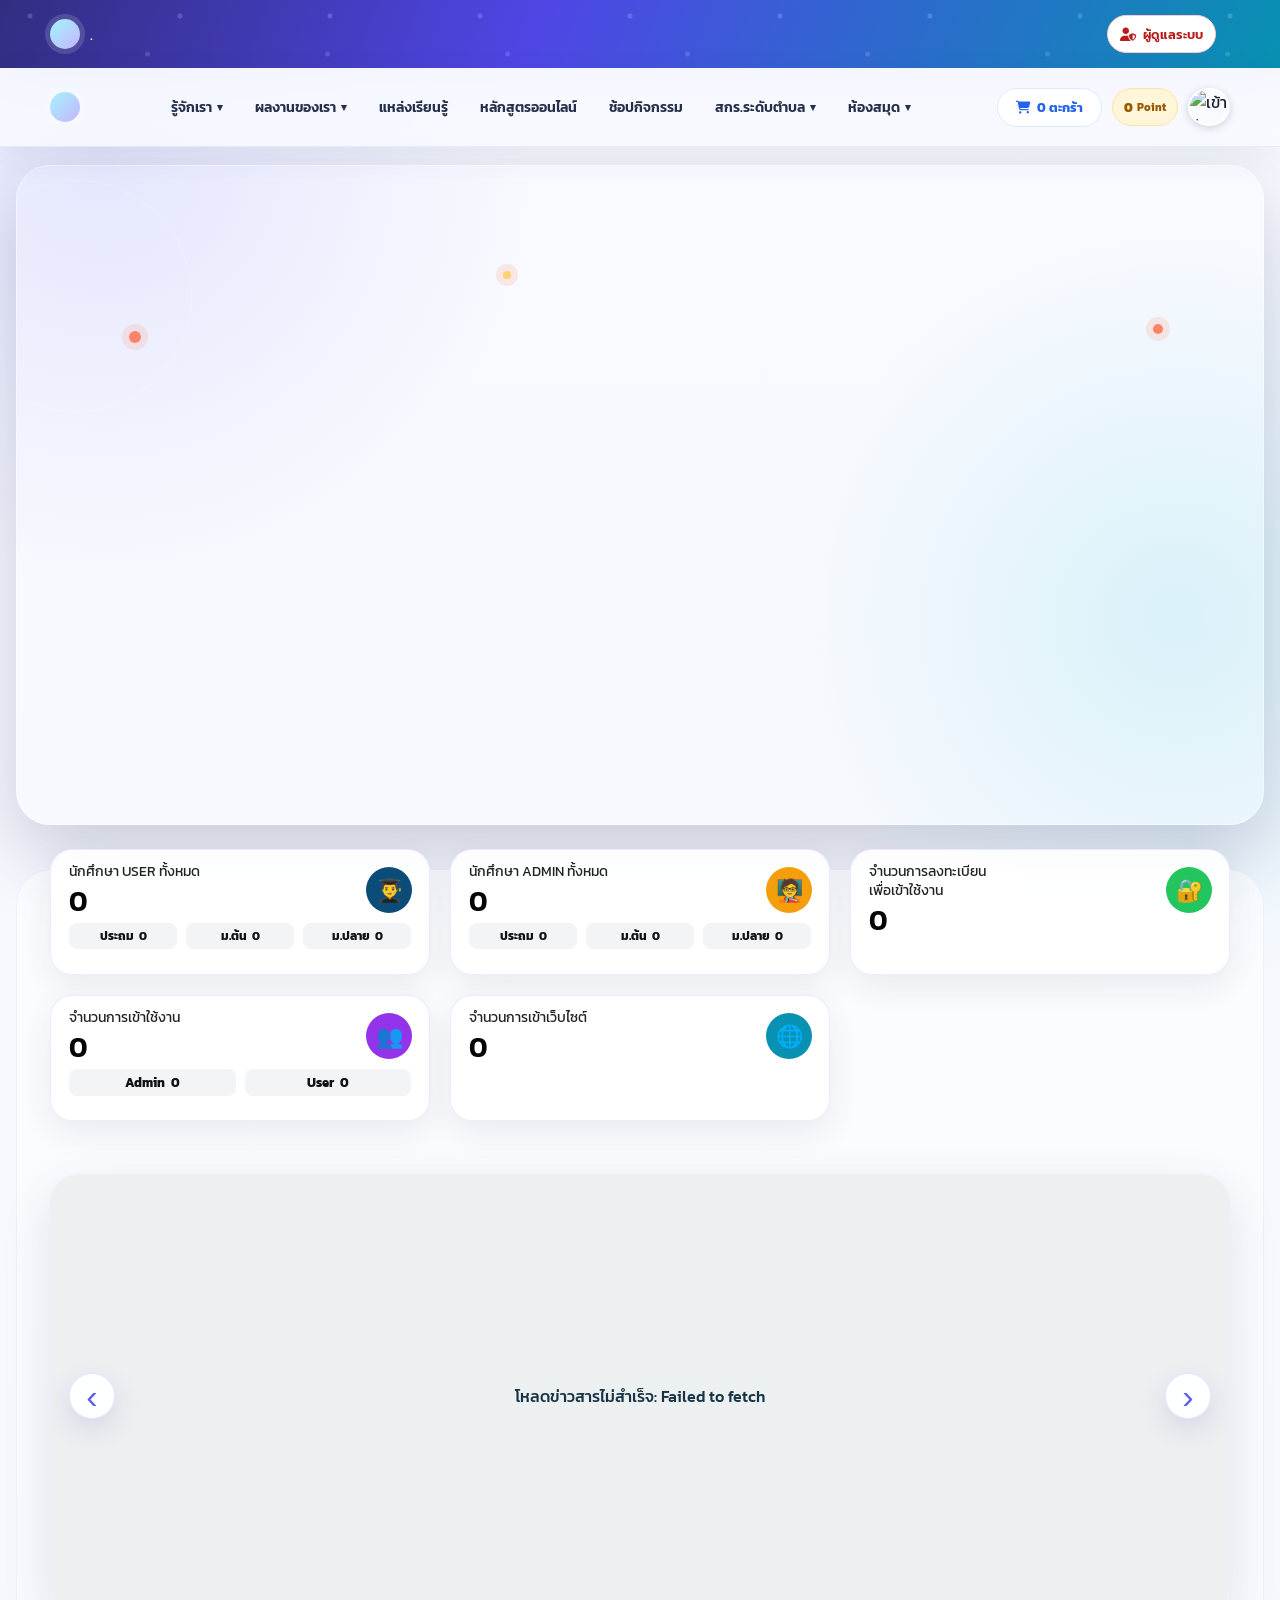
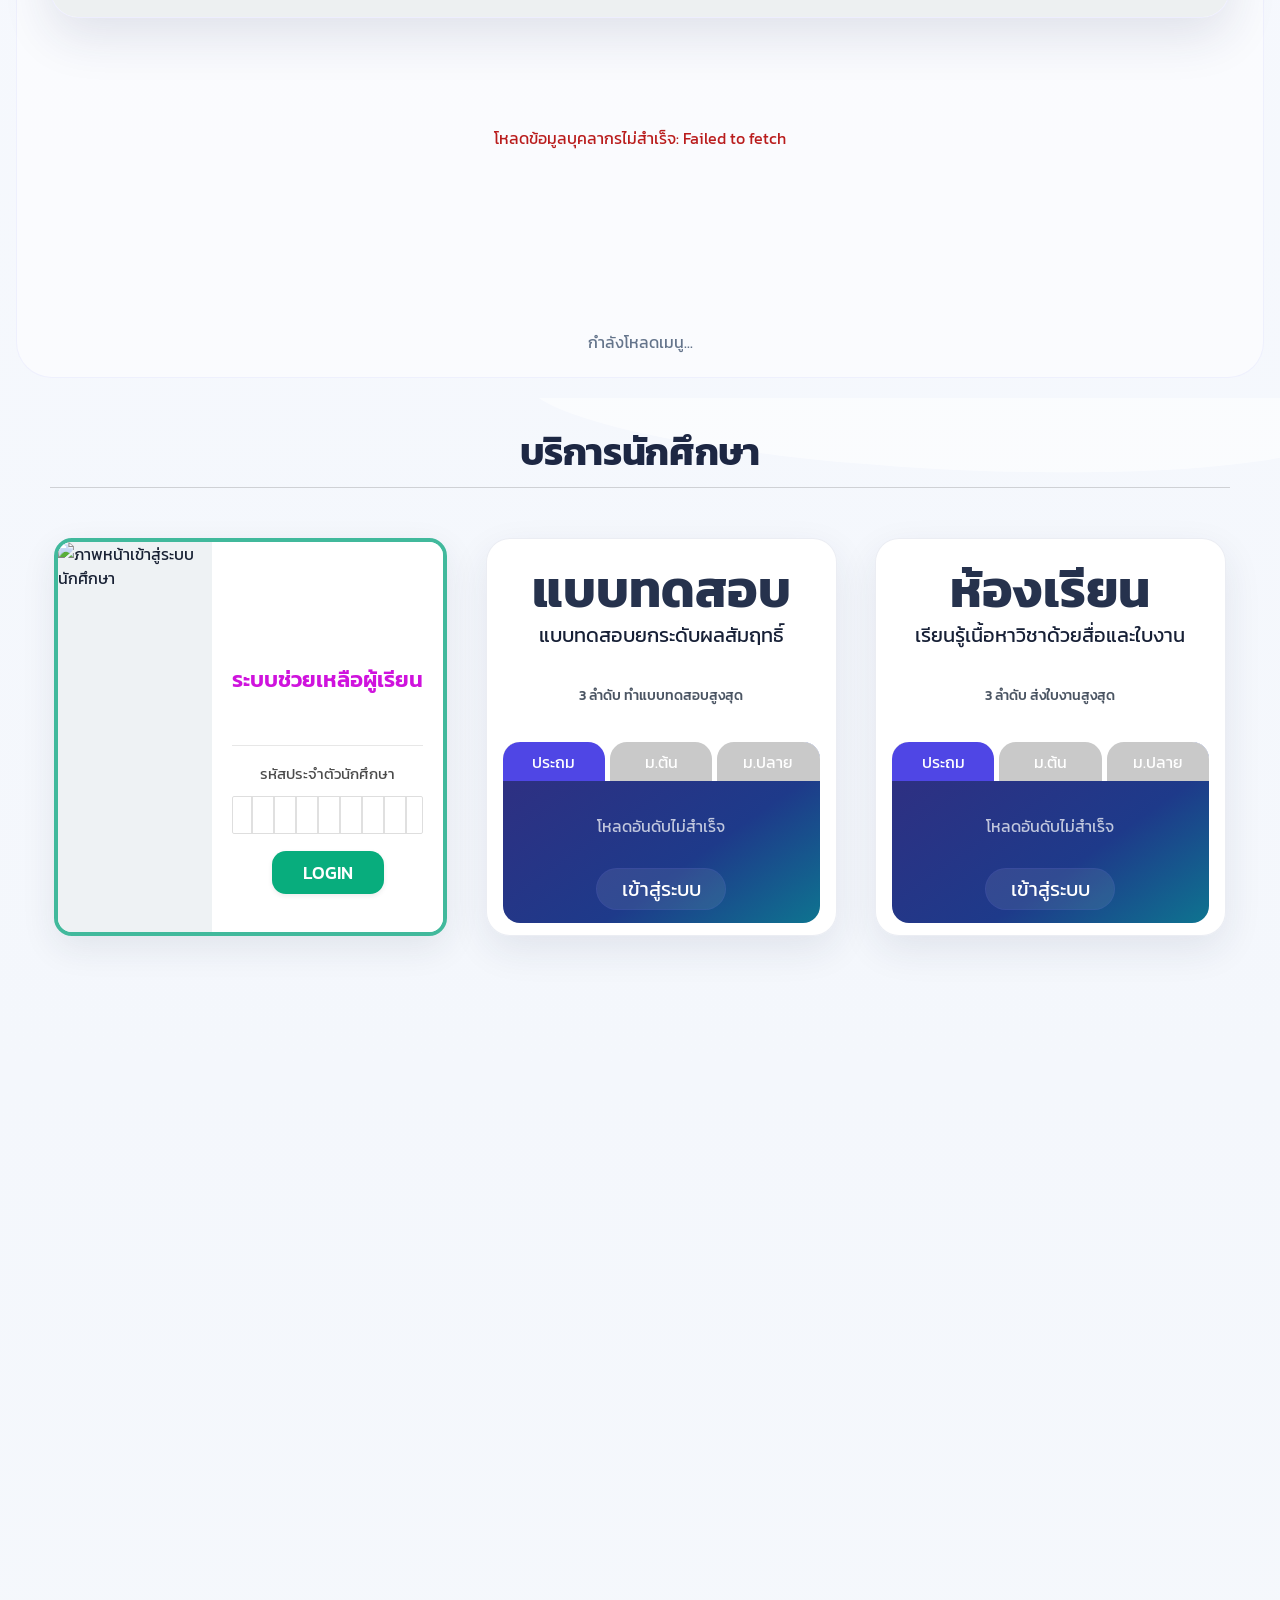
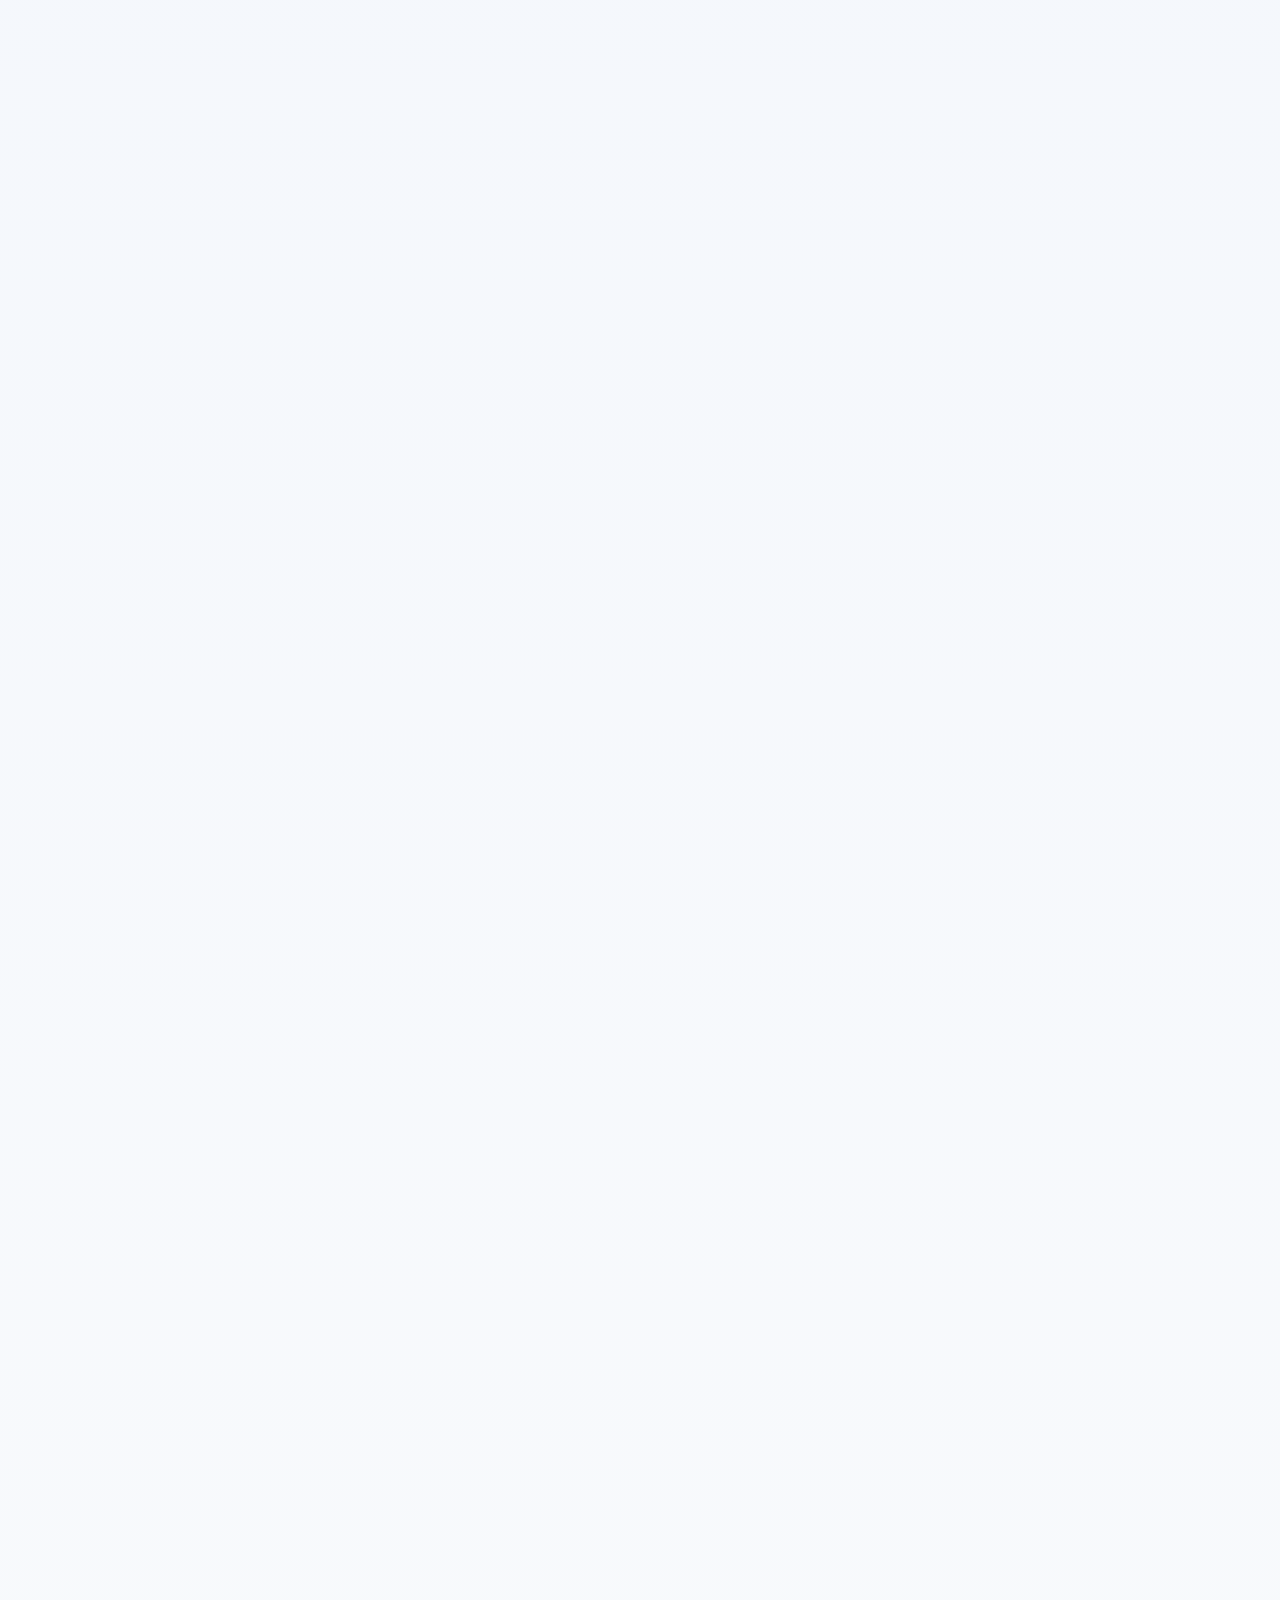
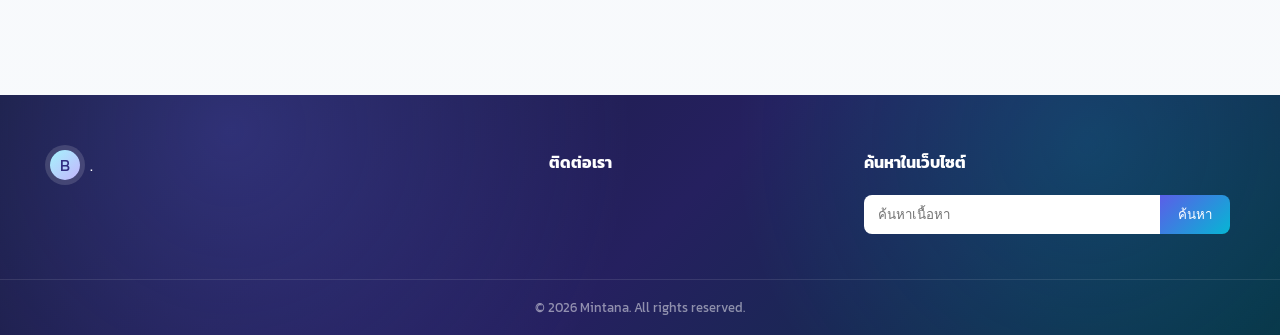
==== commit 795bed66: "Update index.html" ====
--- a/index.html
+++ b/index.html
@@ -150,7 +150,6 @@
 
     <a class="brand" href="#home" aria-label="หน้าหลัก">
       <span class="brand-icon" data-website-brand-icon></span>
-      <span data-website-brand-name></span>
     </a>
 
     <nav class="main-nav" aria-label="เมนูหลัก">
--- a/theme-modern.css
+++ b/theme-modern.css
@@ -241,8 +241,8 @@
 body.theme-v2 .student-service-open,
 body.theme-v2 .best-practice-box-more-btn,
 body.theme-v2 .fbpost-box-more-btn {
-  background: rgba(91,94,232,.10);
-  color: #4338ca;
+  background: rgba(225,225,225,.10);
+  color: #ffffff;
   border: 1px solid rgba(91,94,232,.13);
 }
 
@@ -623,7 +623,7 @@
 }
 
 body.theme-v2 .profile-home-btn {
-  border-radius: 0 0 0 14px;
+  border-radius: 0 0 14px 14px;
   background: linear-gradient(135deg, #4f46e5, #06b6d4);
   color: #fff;
   box-shadow: 0 8px 24px rgba(55,48,163,.2);
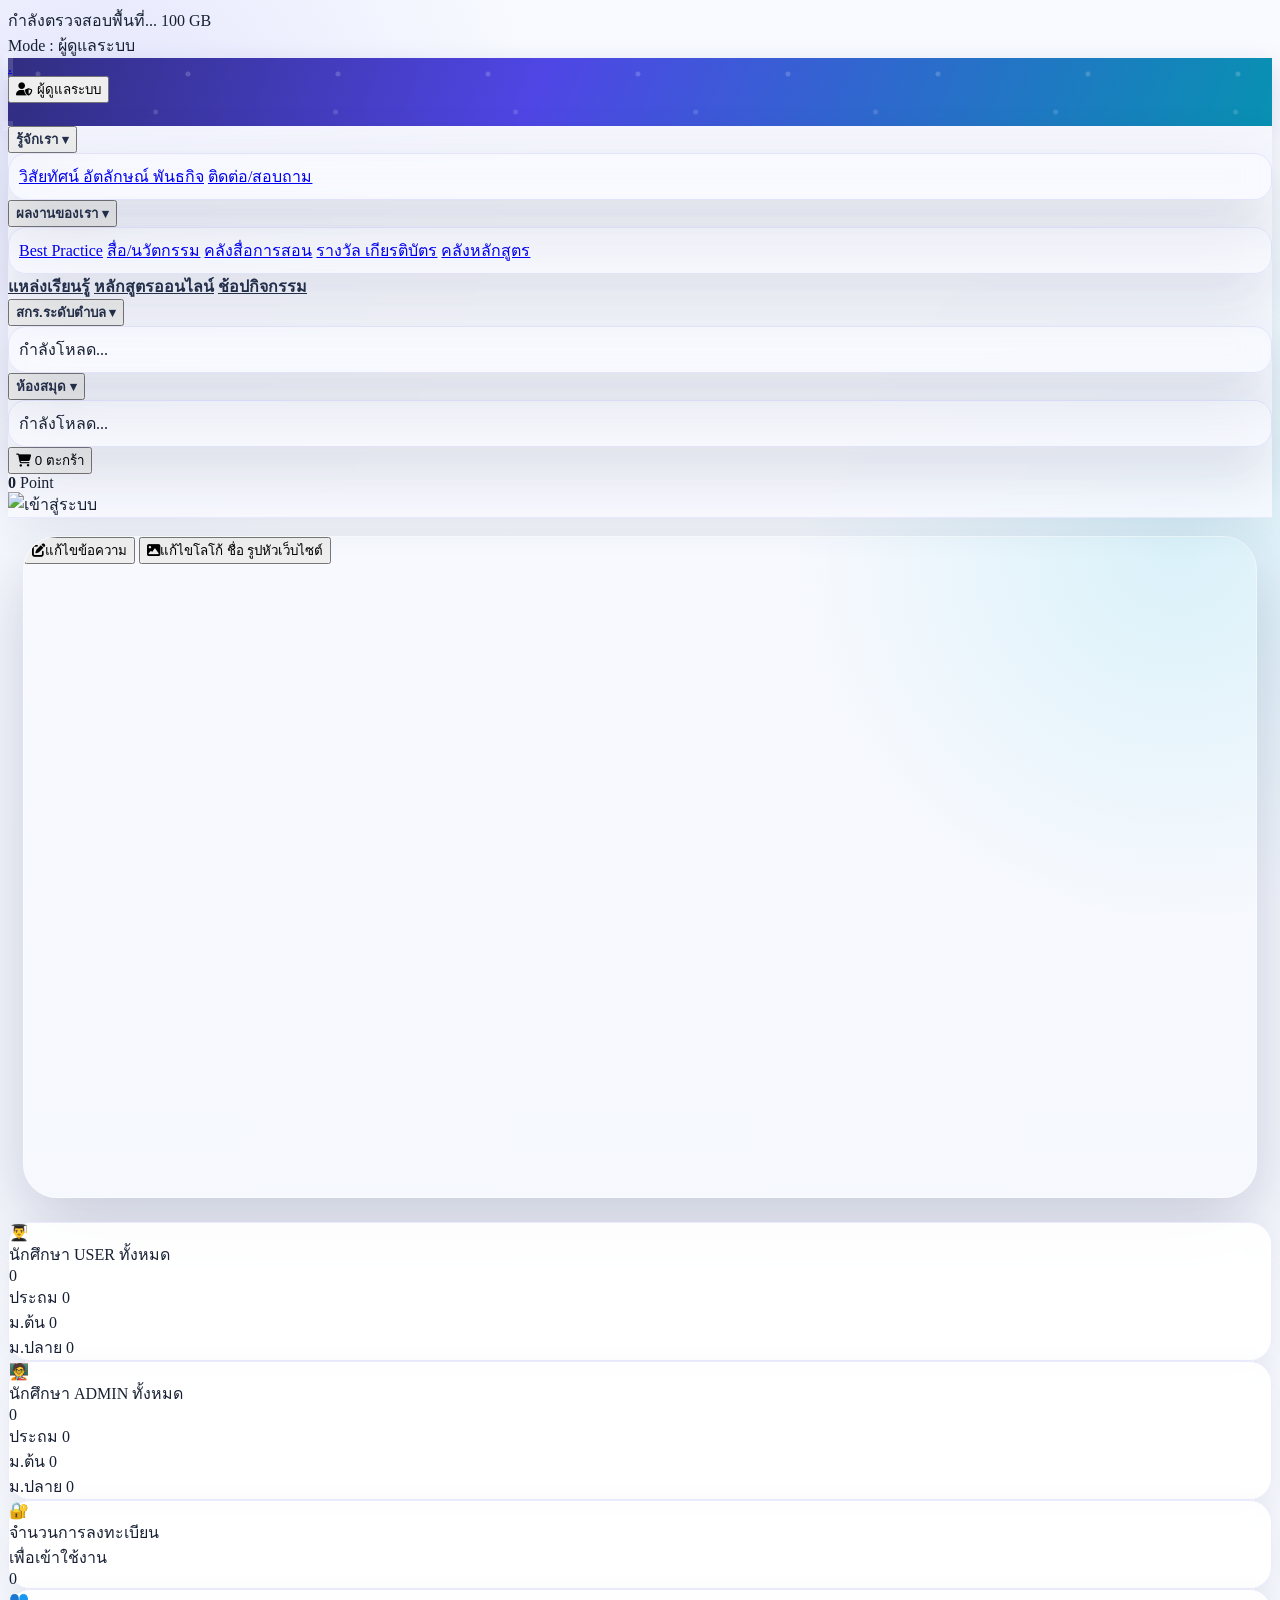
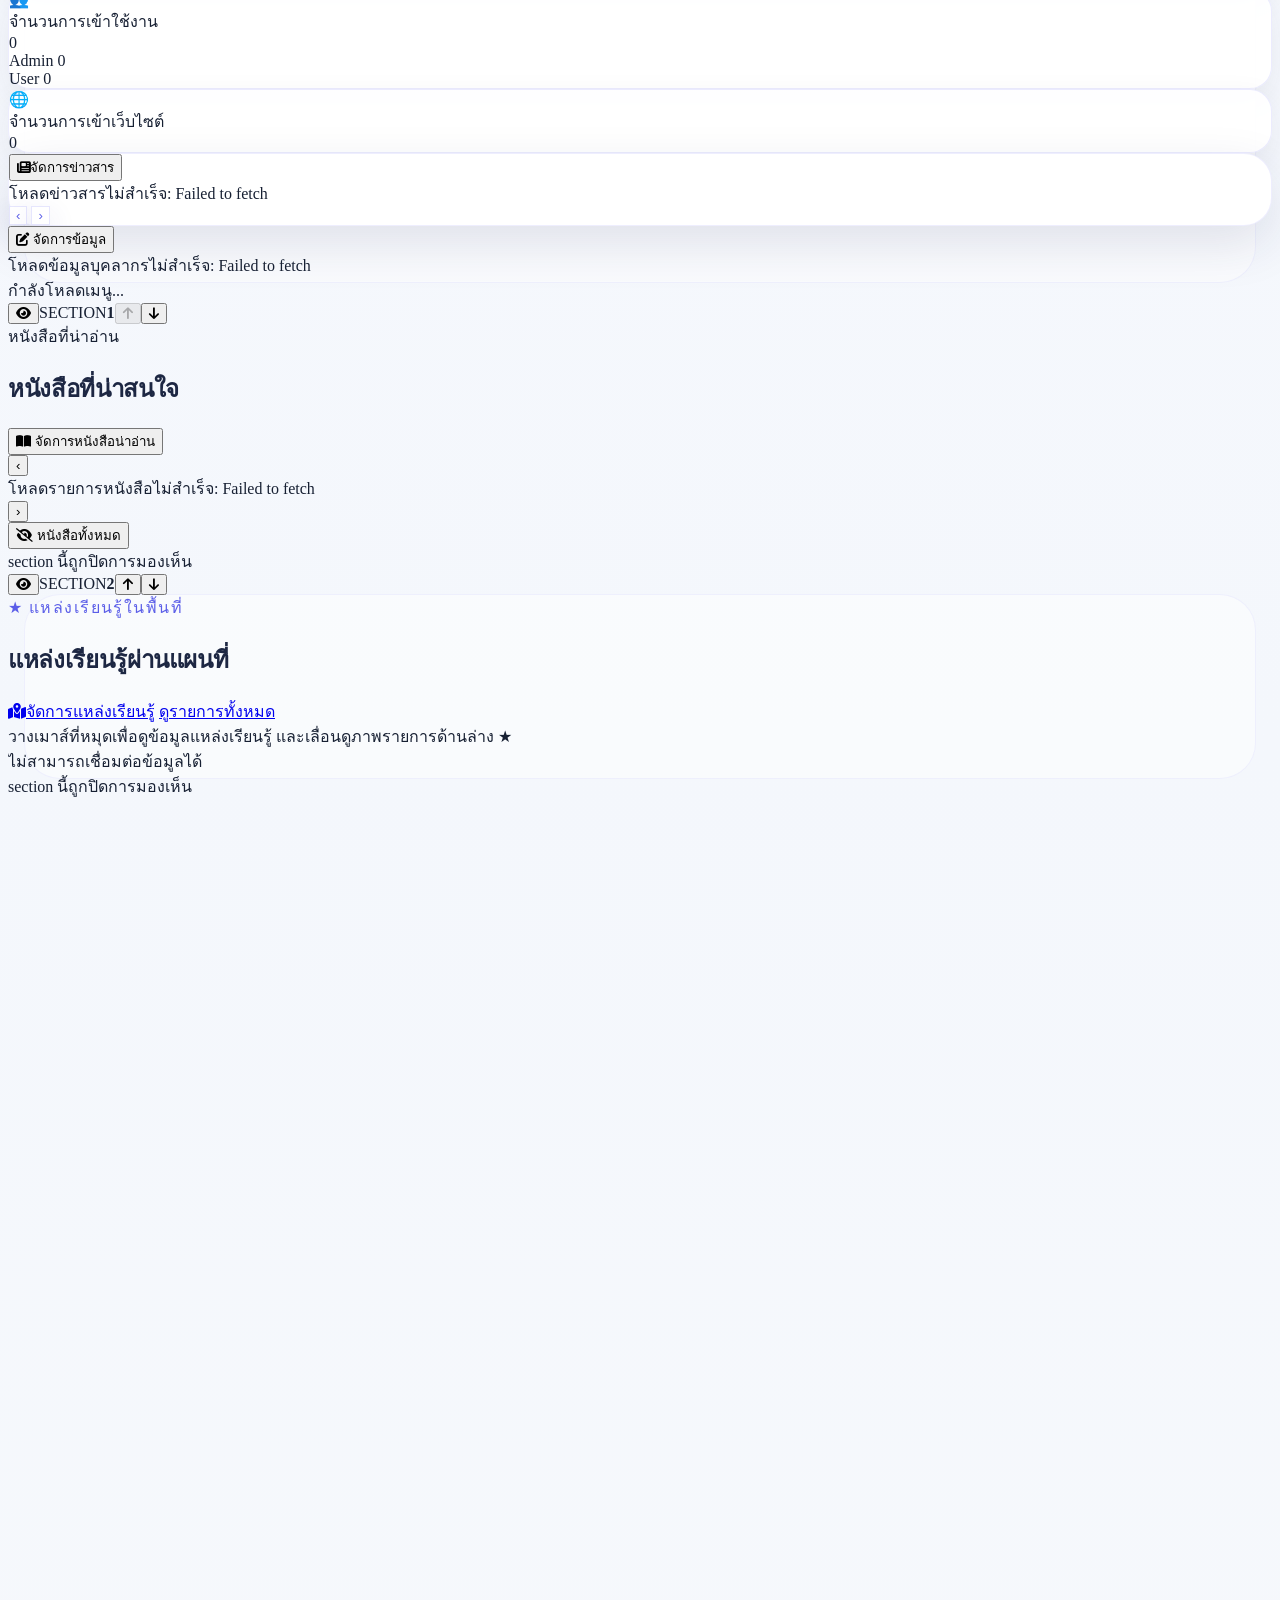
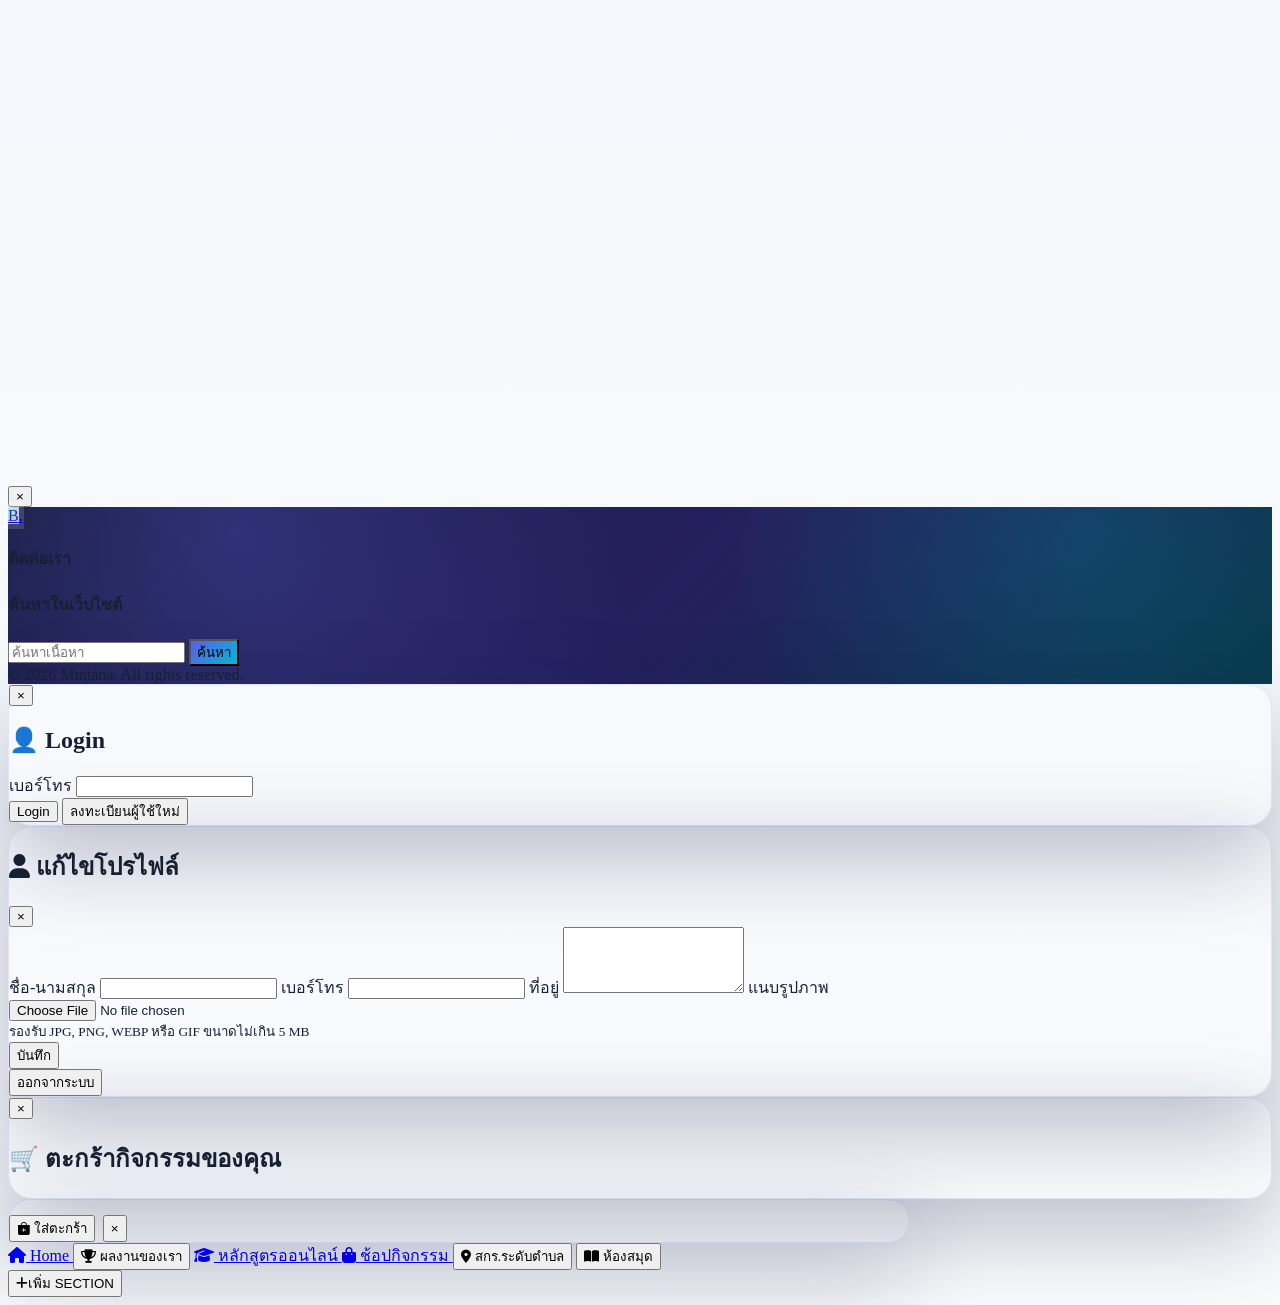
==== commit c4579f9d: "Add files via upload" ====
--- a/index.html
+++ b/index.html
@@ -14,13 +14,28 @@
   <link rel="preconnect" href="https://cdn.jsdelivr.net">
   <link rel="preconnect" href="https://cdnjs.cloudflare.com">
   <script>
-    // เริ่มโหลดข้อมูลหลักตั้งแต่ <head> ไม่ต้องรอ JavaScript ด้านล่างหน้า
-    window.__SITE_HOMEFAST_PREFETCH = fetch(
-      window.APP_CONFIG.API_URL + '?mode=homefast',
-      { method: 'GET', cache: 'default', credentials: 'omit' }
-    ).then(function (response) {
-      return response.ok ? response.json() : null;
-    }).catch(function () { return null; });
+    // Cold load: เริ่ม homefast เร็วตั้งแต่ <head>.
+    // Repeat load: ถ้ามี cache อายุไม่เกิน 15 นาที ไม่ยิง Apps Script ซ้ำ เพื่อให้เน็ตว่างสำหรับ CSS/รูปภาพ.
+    (function () {
+      var cacheKey = 'SITE_FAST:homefast-v8-performance';
+      var maxAge = 15 * 60 * 1000;
+      var admin = false;
+      try { admin = Boolean(sessionStorage.getItem('mysiteAdminToken')); } catch (_) {}
+      function hasUsable(storage) {
+        if (!storage) return false;
+        try {
+          var saved = JSON.parse(storage.getItem(cacheKey) || 'null');
+          return Boolean(saved && saved.savedAt && (Date.now() - saved.savedAt <= maxAge));
+        } catch (_) { return false; }
+      }
+      if (!admin && (hasUsable(window.sessionStorage) || hasUsable(window.localStorage))) return;
+      window.__SITE_HOMEFAST_PREFETCH = fetch(
+        window.APP_CONFIG.API_URL + '?mode=homefast',
+        { method: 'GET', cache: 'default', credentials: 'omit' }
+      ).then(function (response) {
+        return response.ok ? response.json() : null;
+      }).catch(function () { return null; });
+    })();
   </script>
   <link href="https://fonts.googleapis.com/css2?family=Kanit:wght@300;400;500;600;700;800&display=swap" rel="stylesheet">
   <style>
@@ -36,26 +51,12 @@
   }
 
     /* ลดงาน layout/paint ของส่วนล่างที่ยังไม่อยู่ในจอ */
-    #learningSourceBox, #bestPracticeBox, #FBpostBox, #cliproomBox, #learningBaseModule {
+    #featured, #learningSourceBox, #bestPracticeBox, #FBpostBox, #cliproomBox, #learningBaseModule {
       content-visibility: auto;
       contain-intrinsic-size: 1px 620px;
     }
 </style>
-<link rel="stylesheet" href="style.css?v=20260828-register-1" />
-  <link rel="stylesheet" href="announcement.css?v=20260824-1" />
-  <link rel="stylesheet" href="site-content.css?v=20260824-1" />
-  <link rel="stylesheet" href="admin-mode.css?v=20260901-team-index-1" />
-  <link rel="stylesheet" href="admin-section-guide.css?v=20260827-1" />
-  <link rel="stylesheet" href="learning-source-box.css?v=20260901-map-v5" />
-  <link rel="stylesheet" href="activity-box.css?v=20260826-6" />
-  <link rel="stylesheet" href="best-practice-box.css?v=20260901-1" />
-  <link rel="stylesheet" href="fbpost-box.css?v=20260826-1" />
-  <link rel="stylesheet" href="boss-box.css?v=20260901-team-carousel-center-3" />
-  <link rel="stylesheet" href="bus-box.css?v=20260723-1" />
-  <link rel="stylesheet" href="cliproom-box.css?v=20260827-1" />
-  <link rel="stylesheet" href="shopactivity-box.css?v=20260828-1" />
-<link rel="stylesheet" href="student-services.css?v=20260902-login-card-1" />
-  <link rel="stylesheet" href="home-summary.css?v=20260824-3" />
+  <link rel="stylesheet" href="index-fast-core.css?v=20260904-marker-right-1">
   <style>
     #learningBaseModule.shopactivity-preview{padding:52px 0;background:linear-gradient(145deg,#f4f7fb,#fff 55%,#eff5ff)}
     #learningBaseModule .shopactivity-arrow{width:40px;height:40px;padding:0;border-radius:50%;background:#fff;color:#2563eb;font-size:28px}
@@ -63,8 +64,7 @@
     #learningBaseModule .shopactivity-dot.active{width:27px;background:#2563eb}
     @media(max-width:620px){#learningBaseModule.shopactivity-preview{padding:38px 0}#learningBaseModule .shopactivity-arrow{top:auto;bottom:0;width:36px;height:36px;padding:0}}
   </style>
-  <link rel="stylesheet" href="profile-box.css?v=20260828-register-login-effect-1" />
-<link rel="stylesheet" href="student-box.css?v=20260901-two-rows-fix-2" />
+  <link rel="stylesheet" href="index-fast-profile.css?v=20260902-fast-1">
   <script defer src="https://cdn.jsdelivr.net/npm/sweetalert2@11"></script>
 <link
   rel="stylesheet"
@@ -73,8 +73,8 @@
   <link rel="stylesheet"
       href="https://cdn.jsdelivr.net/npm/bootstrap-icons@1.11.3/font/bootstrap-icons.min.css"
       media="print" onload="this.media='all'">
-  <link rel="stylesheet" href="team-manager.css?v=20260901-index-1" />
-  <link rel="stylesheet" href="theme-modern.css?v=20260902-1">
+  <link rel="stylesheet" href="theme-modern.css?v=20260902-buttons-2">
+  <link rel="stylesheet" href="book-featured.css?v=20260903-1">
 </head>
 <body class="website-data-loading theme-v2">
   <div id="adminLoginModal" class="admin-login-modal" hidden>
@@ -352,89 +352,46 @@
   </div>
 </section>
 
-<!-- บริการนักศึกษา: อยู่หลัง news-info-row และก่อนรายการ User -->
-<section id="studentServicesBox" class="student-services-section" aria-labelledby="studentServicesTitle" data-admin-section="1">
+<!-- หนังสือที่น่าอ่าน: อยู่ Box ถัดลงมาจากข่าวสาร -->
+<section id="featured" class="featured-section recommended-books-section" data-admin-section="1">
   <div class="container">
-    <div class="student-services-box">
-      <h2 id="studentServicesTitle">บริการนักศึกษา</h2>
-
-      <div class="student-services-grid">
-        <div class="student-services-account">
-          <div class="student-services-account-photo-wrap">
-            <img
-              id="studentServicesLoginPhoto"
-              class="student-services-account-image"
-              src="https://static.wixstatic.com/media/a503e5_de01d7417d364b9a81f6702f7dd6932a~mv2.png"
-              alt="ภาพหน้าเข้าสู่ระบบนักศึกษา">
-          </div>
-
-          <div class="student-services-login-panel">
-            <div class="student-services-login-brand">
-              <img
-                id="studentServicesLoginLogo"
-                class="student-services-login-logo"
-                alt="โลโก้หน่วยงาน">
-              <div id="studentServicesLoginTitle" class="student-services-login-title">ระบบช่วยเหลือผู้เรียน</div>
-              <div id="studentServicesLoginSubtitle" class="student-services-login-subtitle"></div>
-            </div>
-
-            <div class="student-services-login-divider" aria-hidden="true"></div>
-
-            <form id="studentServicesLoginForm" class="student-services-login">
-              <label for="studentServicesId">รหัสประจำตัวนักศึกษา</label>
-              <input
-                id="studentServicesId"
-                name="studentId"
-                type="text"
-                inputmode="numeric"
-                maxlength="10"
-                autocomplete="off"
-                aria-label="รหัสประจำตัวนักศึกษา">
-              <button id="studentServicesLoginBtn" type="submit">LOGIN</button>
-            </form>
-          </div>
-        </div>
-
-        <article class="student-service-card student-service-exam"
-                 data-ranking-type="quiz">
-          <div class="student-service-card-heading">
-            <strong>แบบทดสอบ</strong>
-            <span>แบบทดสอบยกระดับผลสัมฤทธิ์</span>
-          </div>
-          <p class="student-service-ranking-title">3 ลำดับ ทำแบบทดสอบสูงสุด</p>
-          <div class="student-service-board">
-            <div class="student-service-tabs" role="tablist" aria-label="เลือกระดับชั้นของรายงานแบบทดสอบ">
-              <button class="is-active" type="button" role="tab" aria-selected="true" data-level="ประถม">ประถม</button>
-              <button type="button" role="tab" aria-selected="false" data-level="ม.ต้น">ม.ต้น</button>
-              <button type="button" role="tab" aria-selected="false" data-level="ม.ปลาย">ม.ปลาย</button>
-            </div>
-            <div class="student-service-ranking" aria-live="polite">
-              <span class="student-service-ranking-status">กำลังโหลดอันดับ...</span>
-            </div>
-            <a class="student-service-open" href="quiz.html" target="_blank" rel="noopener">เข้าสู่ระบบ</a>
-          </div>
-        </article>
-
-        <article class="student-service-card student-service-classroom"
-                 data-ranking-type="worksheet">
-          <div class="student-service-card-heading">
-            <strong>ห้องเรียน</strong>
-            <span>เรียนรู้เนื้อหาวิชาด้วยสื่อและใบงาน</span>
-          </div>
-          <p class="student-service-ranking-title">3 ลำดับ ส่งใบงานสูงสุด</p>
-          <div class="student-service-board">
-            <div class="student-service-tabs" role="tablist" aria-label="เลือกระดับชั้นของรายงานใบงาน">
-              <button class="is-active" type="button" role="tab" aria-selected="true" data-level="ประถม">ประถม</button>
-              <button type="button" role="tab" aria-selected="false" data-level="ม.ต้น">ม.ต้น</button>
-              <button type="button" role="tab" aria-selected="false" data-level="ม.ปลาย">ม.ปลาย</button>
-            </div>
-            <div class="student-service-ranking" aria-live="polite">
-              <span class="student-service-ranking-status">กำลังโหลดอันดับ...</span>
-            </div>
-            <a class="student-service-open" href="classroom.html" target="_blank" rel="noopener">เข้าสู่ระบบ</a>
-          </div>
-        </article>
-      </div>
+    <div class="section-heading">
+      <div>
+        <span class="section-kicker">หนังสือที่น่าอ่าน</span>
+        <h2>หนังสือที่น่าสนใจ</h2>
+      </div>
+      <button id="manageFeaturedBooksButton" class="editwebsite-btn book-manager-trigger admin-only" type="button"><i class="fa-solid fa-book-open" aria-hidden="true"></i> จัดการหนังสือน่าอ่าน</button>
+    </div>
+
+    <div class="book-showcase">
+      <button id="bookPrev" class="book-slider-arrow book-slider-prev" type="button" aria-label="หนังสือก่อนหน้า">‹</button>
+      <div id="bookSlides" class="book-slider-stage">
+        <div class="book-loading">กำลังโหลดหนังสือ...</div>
+      </div>
+      <button id="bookNext" class="book-slider-arrow book-slider-next" type="button" aria-label="หนังสือถัดไป">›</button>
+      <div id="bookDots" class="book-slider-dots"></div>
+    </div>
+
+<!-- ปุ่มเปิด/ปิดหนังสือทั้งหมด -->
+<div class="book-toggle-wrap">
+<button id="toggleBookListBtn"
+        class="book-list-toggle"
+        type="button"
+        aria-expanded="false">
+
+    <span class="book-toggle-icon">
+        <i class="fa fa-eye-slash"></i>
+    </span>
+
+    <span class="book-toggle-text">
+        หนังสือทั้งหมด
+    </span>
+
+</button>
+</div>
+
+    <div id="allBooksPanel" class="all-books-panel" hidden>
+      <div id="allBooksGrid" class="all-books-grid"></div>
     </div>
   </div>
 </section>
@@ -494,9 +451,16 @@
         <h2>แนวปฏิบัติที่เป็นเลิศ</h2>
       </div>
 
-      <a class="best-practice-box-more-btn" href="best_practice.html">
-        ดู Best Practice ทั้งหมด
-      </a>
+      <div class="best-practice-box-heading-actions">
+        <a class="best-practice-box-admin-btn admin-only" href="best_practice.html">
+          <i class="fa-solid fa-pen-to-square" aria-hidden="true"></i>
+          จัดการ Best Practice
+        </a>
+
+        <a class="best-practice-box-more-btn" href="best_practice.html">
+          ดู Best Practice ทั้งหมด
+        </a>
+      </div>
     </div>
 
     <div id="bestPracticeBoxStatus" class="best-practice-box-status">
@@ -612,6 +576,14 @@
 
   </main>
 
+  <!-- Popup รายละเอียดหนังสือ -->
+  <div id="bookDetailModal" class="book-detail-modal" aria-hidden="true">
+    <div class="book-detail-box" role="dialog" aria-modal="true" aria-labelledby="bookDetailTitle">
+      <button id="bookDetailClose" class="book-detail-close" type="button" aria-label="ปิด">×</button>
+      <div id="bookDetailContent"></div>
+    </div>
+  </div>
+
   <footer id="contact" class="footer">
     <div class="container footer-inner">
       <div>
@@ -635,23 +607,23 @@
     <div class="copyright">© 2026 Mintana. All rights reserved.</div>
   </footer>
 
-<script defer src="site-fast-data.js?v=20260902-login-card-2"></script>
-<script defer src="script.js?v=20260901-menu-horizontal-1"></script>
-<script defer src="announcement.js?v=20260824-1"></script>
-<script defer src="site-content.js?v=20260901-no-team-1"></script>
-<script defer src="admin-mode.js?v=20260901-team-index-1"></script>
-<script defer src="team-manager.js?v=20260901-index-1"></script>
-<script defer src="admin-section-guide.js?v=20260901-bp-1"></script>
-<script defer src="home-summary.js?v=20260830-fast-2"></script>
-<script defer src="profile-config.js?v=20260821-1"></script>
-<script defer src="student-profile-login.js?v=20260902-login-card-1"></script>
-<script defer src="student-service-ranking.js?v=20260830-fast-2"></script>
-<script defer src="learning-source-box.js?v=20260901-map-v5"></script>
-  <script defer src="best-practice-box.js?v=20260901-loading-fix-2"></script>
-  <script defer src="fbpost-box.js?v=20260901-8cards-1"></script>
-  <script defer src="boss-box.js?v=20260901-team-carousel-fix-2"></script>
-  <script defer src="cliproom-box.js?v=20260815-3"></script>
-  <script defer src="shopactivity-box.js?v=20260815-1"></script>
+
+
+
+
+
+
+
+
+
+
+
+
+  
+  
+  
+  
+  
 
 <!-- Student Modal -->
 <div id="studentModal" class="learning-modal">
@@ -932,8 +904,8 @@
 <!-- Popup รายละเอียดหนังสือ -->
 </div>
 
-  <script defer src="learning-base.js?v=20260828-register-login-effect-1"></script>
-  <script defer src="profile-box.js?v=20260731-1"></script>
+  
+  
 
   
 
@@ -942,96 +914,50 @@
      class="mobile-bottom-nav"
      aria-label="เมนูด้านล่าง">
 
-  <a href="#home" class="mobile-bottom-link active">
-    <i class="fa fa-home" aria-hidden="true"></i>
+  <a href="#home" class="mobile-bottom-link active" data-mobile-bottom-item data-menu-key="home">
+    <i class="fa-solid fa-house" aria-hidden="true"></i>
     <span>Home</span>
   </a>
 
-  <a href="#newsSlider" class="mobile-bottom-link">
-    <i class="fa fa-newspaper-o" aria-hidden="true"></i>
-    <span>ข่าวสาร</span>
+  <button type="button" class="mobile-bottom-link mobile-bottom-menu-trigger" data-mobile-bottom-item data-menu-key="works" aria-expanded="false">
+    <i class="fa-solid fa-trophy" aria-hidden="true"></i>
+    <span>ผลงานของเรา</span>
+  </button>
+
+  <a href="https://edudole.github.io/tambol_prototype1/#cliproomBox" class="mobile-bottom-link" data-mobile-bottom-item data-menu-key="cliproom">
+    <i class="fa-solid fa-graduation-cap" aria-hidden="true"></i>
+    <span>หลักสูตรออนไลน์</span>
   </a>
 
-  <a href="#learningSourceBox" class="mobile-bottom-link">
-    <i class="fa fa-map-marker" aria-hidden="true"></i>
-    <span>แหล่งเรียนรู้</span>
+  <a href="https://edudole.github.io/tambol_prototype1/#learningBaseModule" class="mobile-bottom-link" data-mobile-bottom-item data-menu-key="shopactivity">
+    <i class="fa-solid fa-bag-shopping" aria-hidden="true"></i>
+    <span>ช้อปกิจกรรม</span>
   </a>
 
-  <a href="#cliproomBox" class="mobile-bottom-link">
-    <i class="fa fa-play-circle" aria-hidden="true"></i>
-    <span>หลักสูตร</span>
-  </a>
-
-<a href="shopactivity.html" class="mobile-bottom-link" target="_blank" rel="noopener">
-    <i class="fa fa-calendar-check-o" aria-hidden="true"></i>
-    <span>กิจกรรม</span>
-  </a>
-
+  <button type="button" class="mobile-bottom-link mobile-bottom-menu-trigger" data-mobile-bottom-item data-menu-key="district" aria-expanded="false">
+    <i class="fa-solid fa-location-dot" aria-hidden="true"></i>
+    <span>สกร.ระดับตำบล</span>
+  </button>
+
+  <button type="button" class="mobile-bottom-link mobile-bottom-menu-trigger" data-mobile-bottom-item data-menu-key="library" aria-expanded="false">
+    <i class="fa-solid fa-book-open" aria-hidden="true"></i>
+    <span>ห้องสมุด</span>
+  </button>
+
+  <button id="mobileBottomMore" type="button" class="mobile-bottom-link mobile-bottom-more" aria-expanded="false" hidden>
+    <i class="fa-solid fa-bars" aria-hidden="true"></i>
+    <span>เมนู</span>
+  </button>
+
+  <div id="mobileBottomPanel" class="mobile-bottom-panel" hidden>
+    <div class="mobile-bottom-panel-head">
+      <strong id="mobileBottomPanelTitle">เมนู</strong>
+      <button id="mobileBottomPanelClose" type="button" aria-label="ปิดเมนู">×</button>
+    </div>
+    <div id="mobileBottomPanelBody" class="mobile-bottom-panel-body"></div>
+  </div>
 </nav>
-  <script>
-document.addEventListener('DOMContentLoaded', function () {
-  const mobileLinks = Array.from(
-    document.querySelectorAll('.mobile-bottom-link')
-  );
-
-  const sectionIds = [
-    'home',
-    'newsSlider',
-    'learningSourceBox',
-    'cliproomBox',
-    'learningBaseModule'
-  ];
-
-  const setActiveMenu = function (targetId) {
-    mobileLinks.forEach(function (link) {
-      const href = link.getAttribute('href');
-      link.classList.toggle(
-        'active',
-        href === '#' + targetId
-      );
-    });
-  };
-
-  mobileLinks.forEach(function (link) {
-    link.addEventListener('click', function () {
-      const targetId = link
-        .getAttribute('href')
-        .replace('#', '');
-
-      setActiveMenu(targetId);
-    });
-  });
-
-  const observer = new IntersectionObserver(
-    function (entries) {
-      const visibleEntries = entries
-        .filter(function (entry) {
-          return entry.isIntersecting;
-        })
-        .sort(function (a, b) {
-          return b.intersectionRatio - a.intersectionRatio;
-        });
-
-      if (visibleEntries.length) {
-        setActiveMenu(visibleEntries[0].target.id);
-      }
-    },
-    {
-      root: null,
-      rootMargin: '-20% 0px -60% 0px',
-      threshold: [0.01, 0.1, 0.25]
-    }
-  );
-
-  sectionIds.forEach(function (id) {
-    const section = document.getElementById(id);
-
-    if (section) {
-      observer.observe(section);
-    }
-  });
-});
-</script>
+<script defer src="mobile-bottom-nav.js?v=20260902-mobile-nav-1"></script>
   <!-- Popup ประชาสัมพันธ์จากชีต boss -->
   <div id="bossPopup" class="boss-popup" hidden aria-hidden="true">
     <div class="boss-popup-dialog" role="dialog" aria-modal="true" aria-label="ประชาสัมพันธ์">
@@ -1043,5 +969,7 @@
     </div>
   </div>
 
+  <script defer src="book-featured.js?v=20260904-book-admin-1"></script>
+  <script defer src="index-fast.js?v=20260904-book-admin-1"></script>
 </body>
 </html>
--- a/theme-modern.css
+++ b/theme-modern.css
@@ -238,12 +238,52 @@
   background: #4f46e5;
 }
 
-body.theme-v2 .student-service-open,
-body.theme-v2 .best-practice-box-more-btn,
-body.theme-v2 .fbpost-box-more-btn {
+body.theme-v2 .student-service-open {
   background: rgba(225,225,225,.10);
   color: #ffffff;
   border: 1px solid rgba(91,94,232,.13);
+}
+
+/* Index: action buttons use the same visual language as .shopactivity-open-all */
+body.theme-v2 .best-practice-box-more-btn,
+body.theme-v2 .fbpost-box-more-btn {
+  display: inline-flex;
+  align-items: center;
+  justify-content: center;
+  min-height: 45px;
+  padding: 10px 18px;
+  border: 0;
+  border-radius: 13px;
+  color: #fff;
+  text-decoration: none;
+  font-weight: 700;
+  white-space: nowrap;
+  transition: transform .18s ease, box-shadow .18s ease, filter .18s ease;
+}
+
+body.theme-v2 .best-practice-box-more-btn {
+  background: #7c3aed;
+  box-shadow: 0 8px 20px rgba(124,58,237,.22);
+}
+
+body.theme-v2 .fbpost-box-more-btn {
+  background: #1877f2;
+  box-shadow: 0 8px 20px rgba(24,119,242,.22);
+}
+
+body.theme-v2 .best-practice-box-more-btn:hover,
+body.theme-v2 .fbpost-box-more-btn:hover {
+  color: #fff;
+  transform: translateY(-2px);
+  filter: brightness(.98);
+}
+
+body.theme-v2 .best-practice-box-more-btn:hover {
+  box-shadow: 0 12px 26px rgba(124,58,237,.28);
+}
+
+body.theme-v2 .fbpost-box-more-btn:hover {
+  box-shadow: 0 12px 26px rgba(24,119,242,.28);
 }
 
 body.theme-v2 .home-summary-card,
